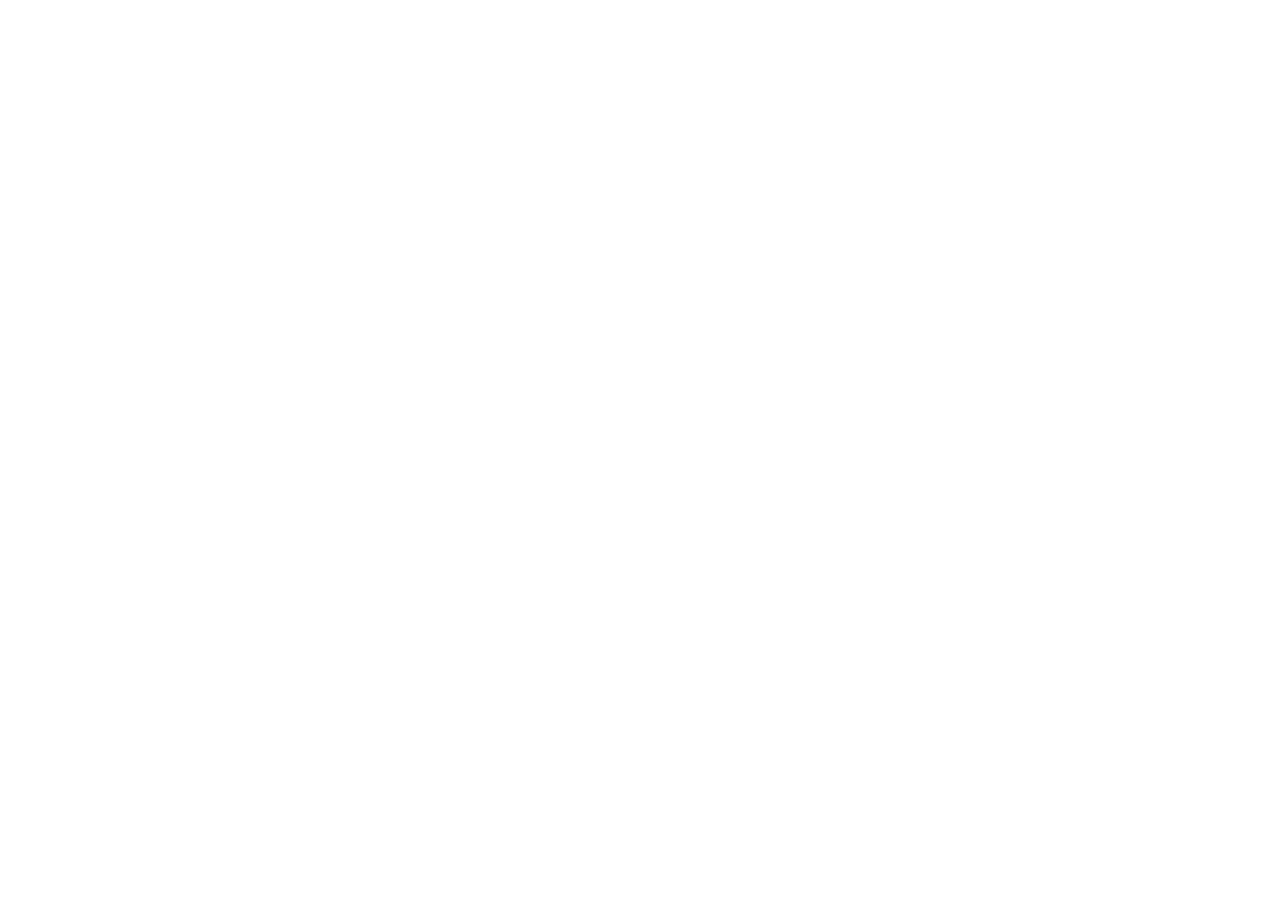
==== index.html @ 1cf0a2bb "estructura inicial" ====
<!DOCTYPE html>
<html lang="en">
<head>
  <meta charset="UTF-8">
  <meta name="viewport" content="width=device-width, initial-scale=1.0">
  <meta http-equiv="X-UA-Compatible" content="ie=edge">
  <title>Document</title>
</head>
<body>

</body>
</html>
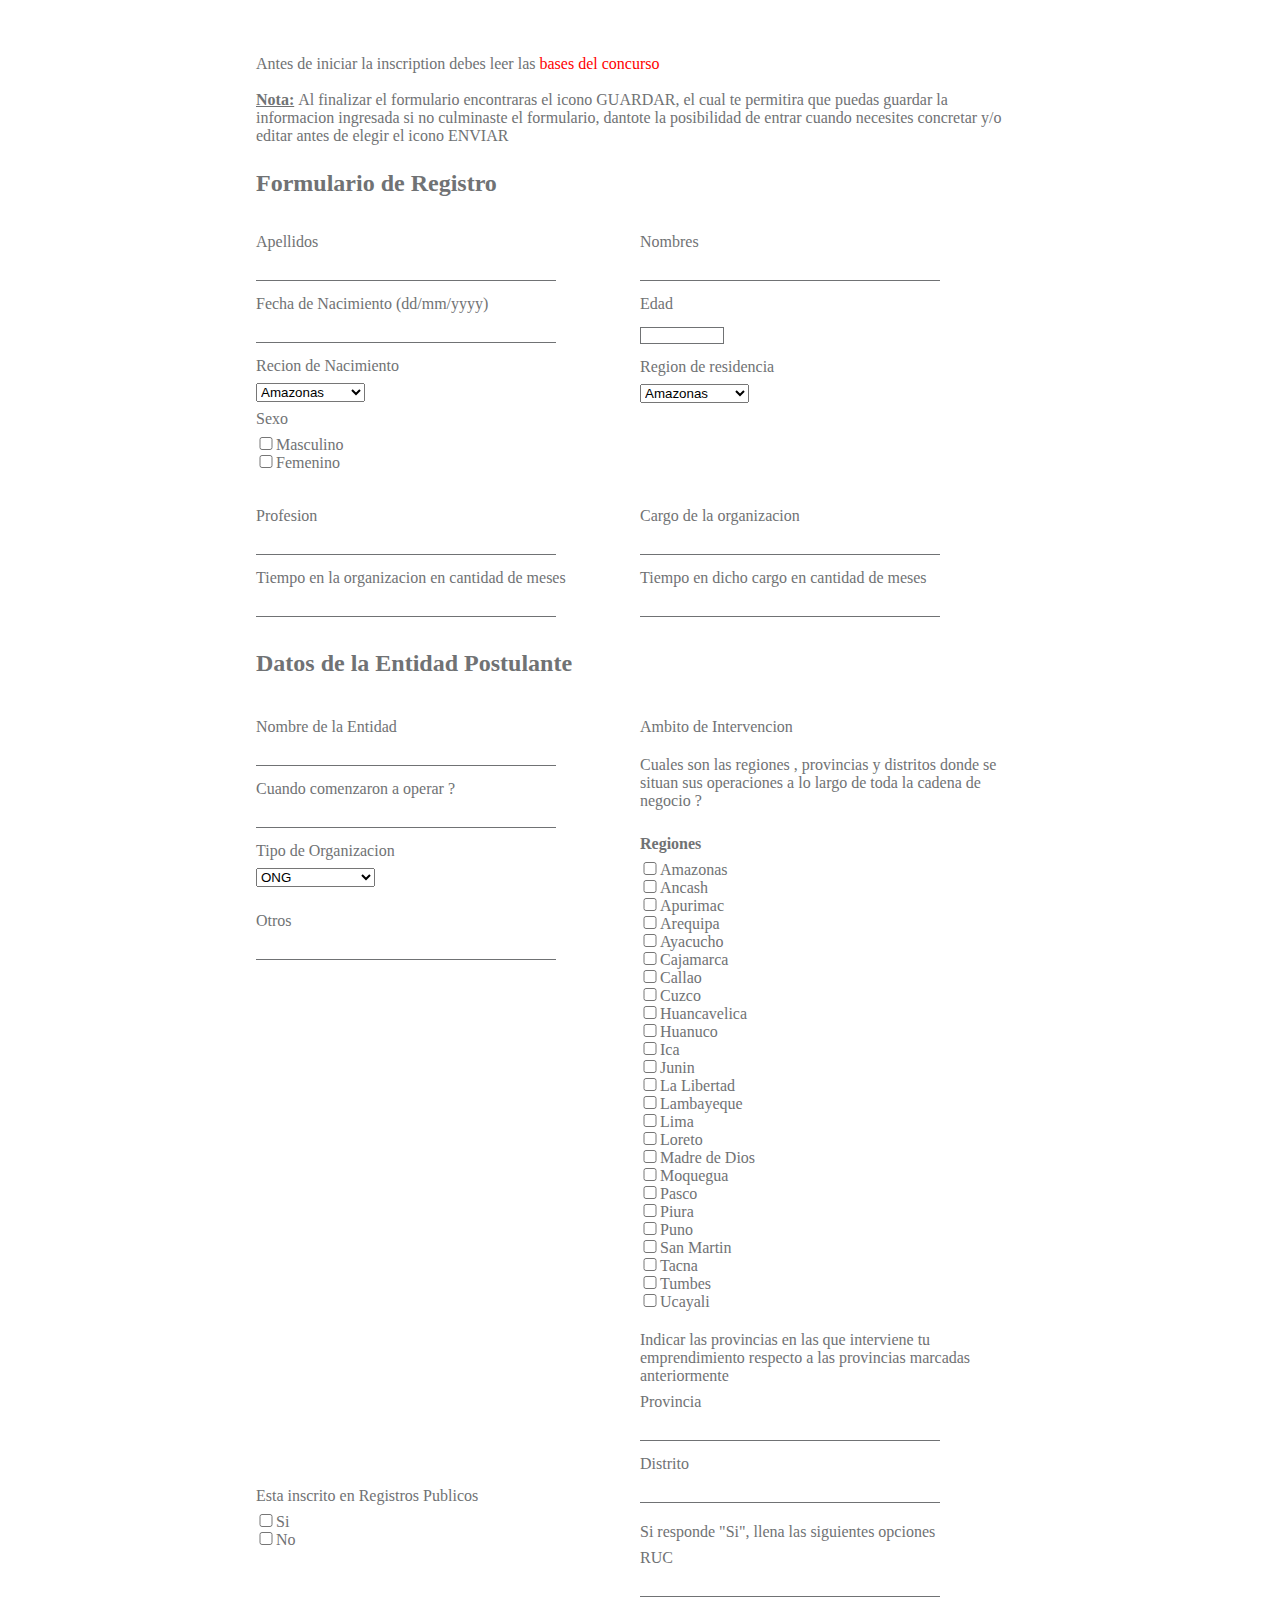
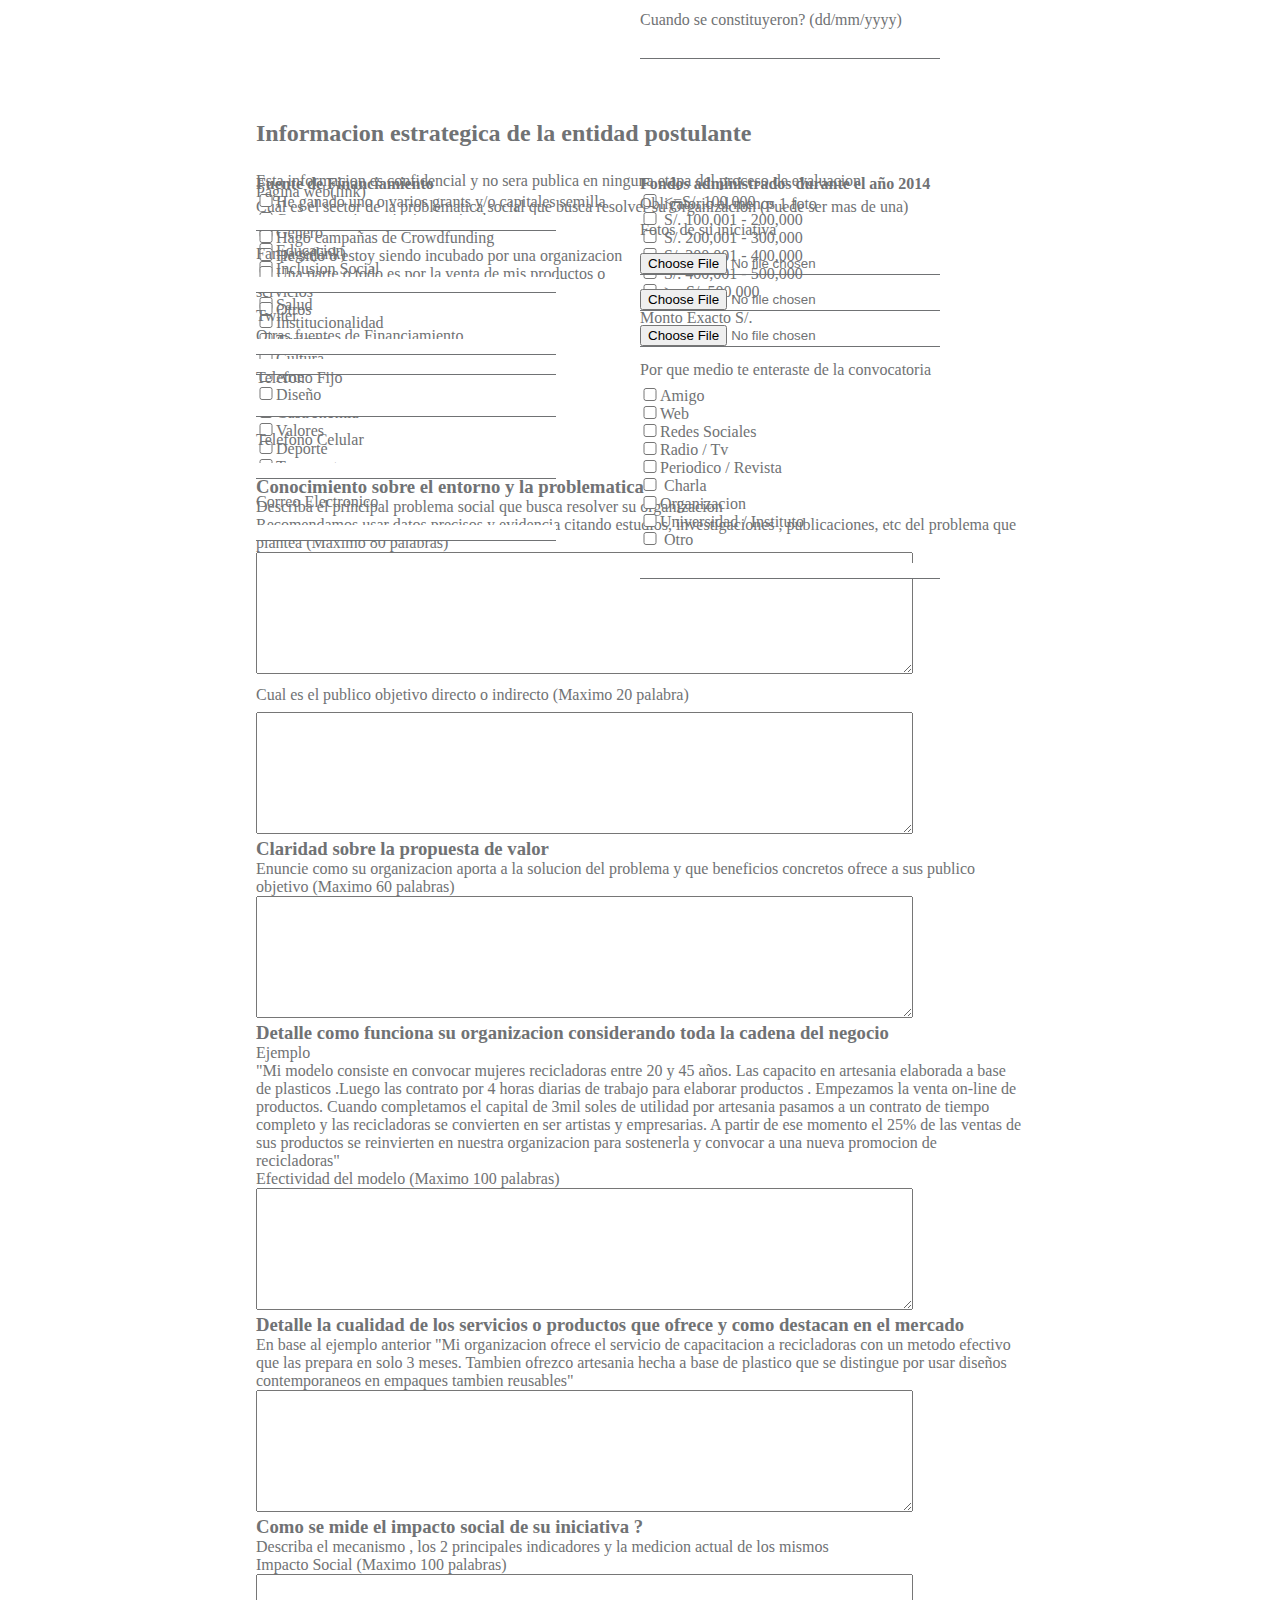
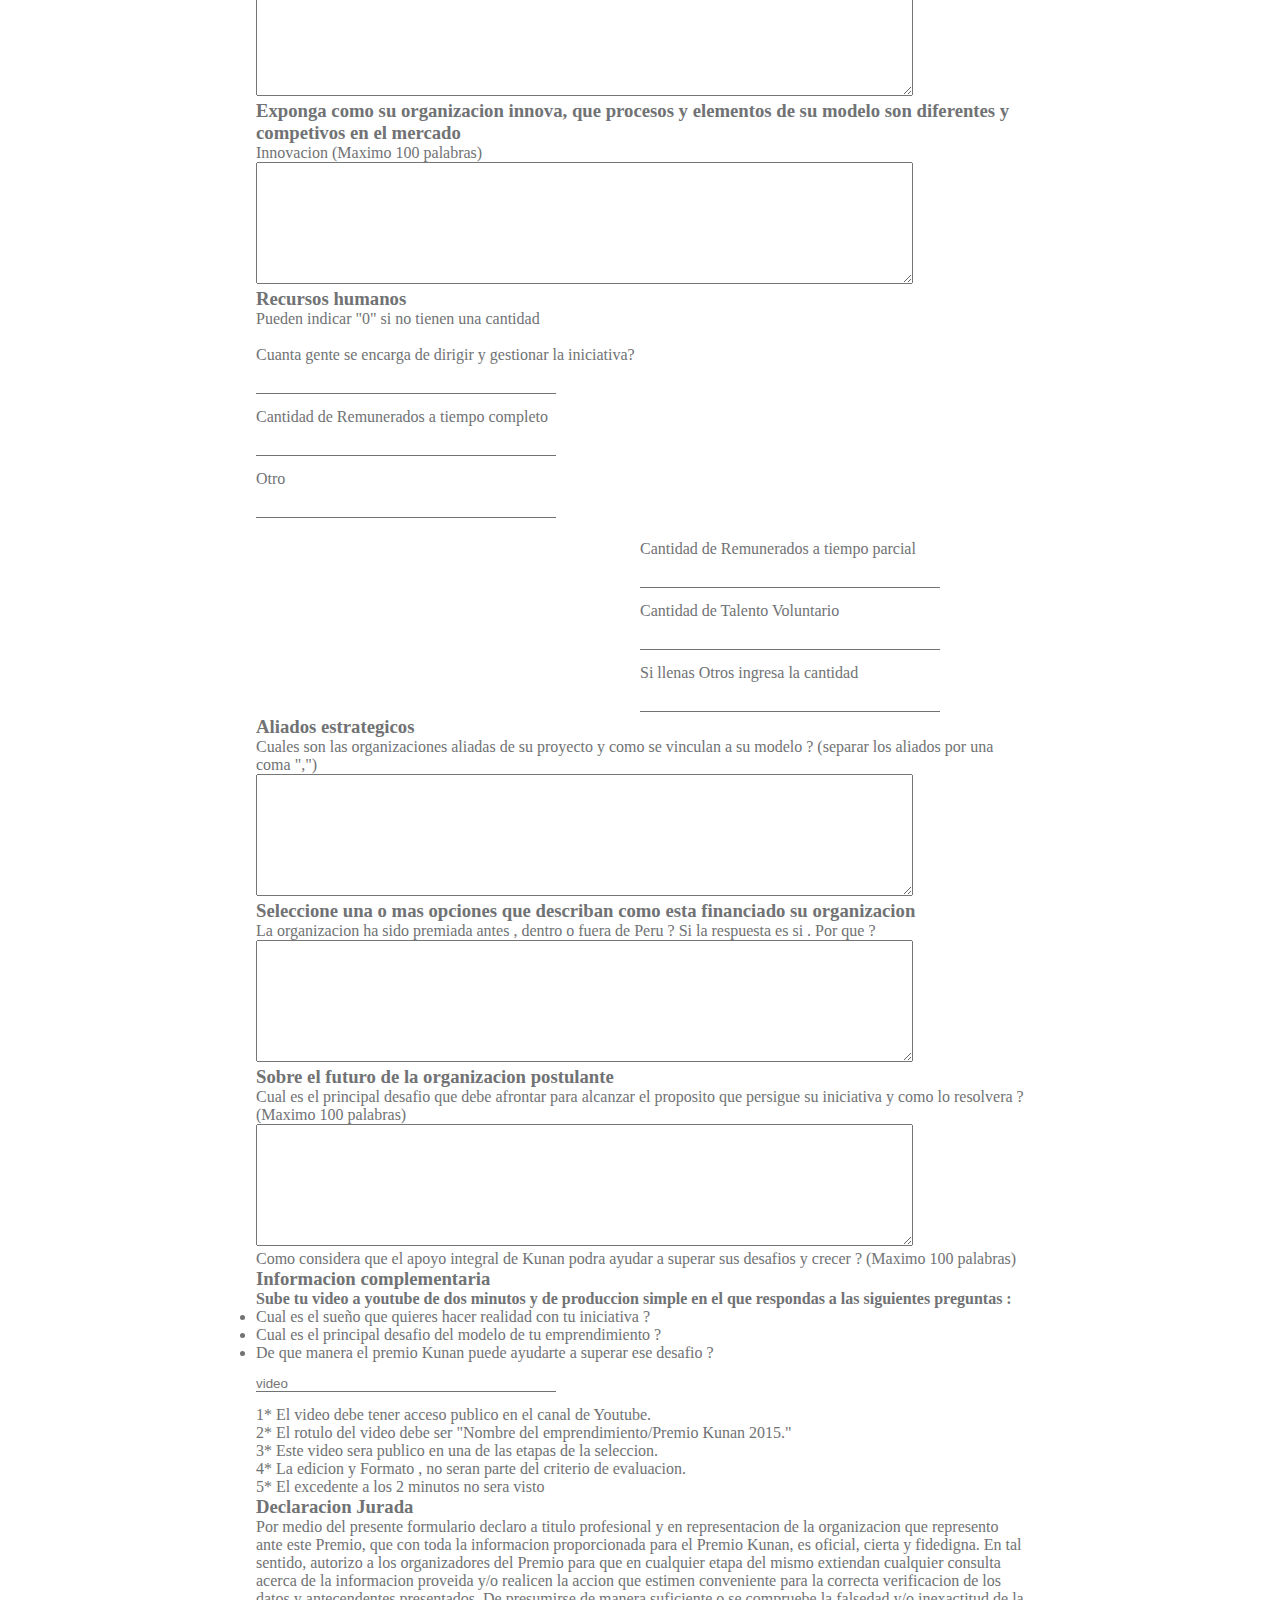
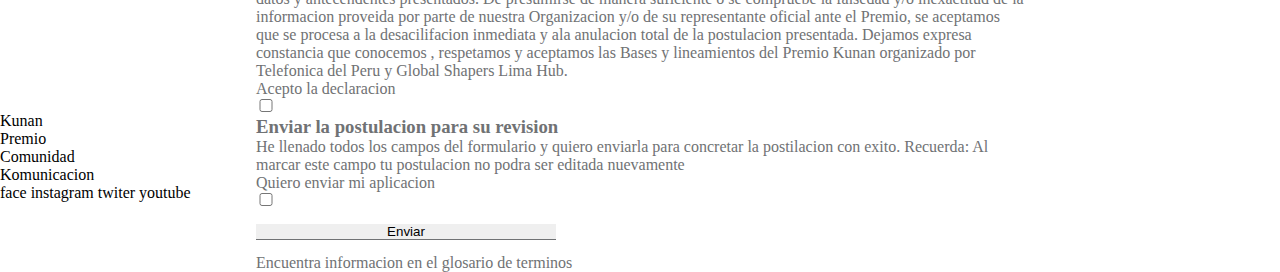
==== commit bb66653a: "primer commit" ====
--- a/index.html
+++ b/index.html
@@ -1,12 +1,358 @@
 <!DOCTYPE html>
 <html lang="en">
+
 <head>
-  <meta charset="UTF-8">
-  <meta name="viewport" content="width=device-width, initial-scale=1.0">
-  <meta http-equiv="X-UA-Compatible" content="ie=edge">
-  <title>Document</title>
+    <meta charset="UTF-8">
+    <meta name="viewport" content="width=device-width, initial-scale=1.0">
+    <meta http-equiv="X-UA-Compatible" content="ie=edge">
+    <link rel="stylesheet" href="assets/css/main.css">
+    <link href="https://fonts.googleapis.com/css?family=Raleway:100,100i,200,200i,300,300i,400,400i,500,500i,600,600i,700,700i,800,800i,900,900i" rel="stylesheet">
+    <title>Document</title>
 </head>
+
 <body>
-
+    <section class="informacion">
+        <p>Antes de iniciar la inscription debes leer las </p>
+        <span>bases del concurso</span><br><br>
+        <p>
+            <span>Nota:</span>
+            <p>Al finalizar el formulario encontraras el icono GUARDAR, el cual te permitira que puedas guardar la informacion ingresada si no culminaste el formulario, dantote la posibilidad de entrar cuando necesites concretar y/o editar antes de elegir
+                el icono ENVIAR
+            </p>
+        </p>
+    </section>
+
+    <section class="datos-representante">
+        <h2>Formulario de Registro</h2>
+        <div class="izquierda">
+            <label for="Apellidos">Apellidos</label>
+            <input type="text" id="Apellidos" value="">
+            <label for="nacimiento">Fecha de Nacimiento (dd/mm/yyyy)</label>
+            <input type="text" id="nacimiento" value="">
+            <label for="region">Recion de Nacimiento</label>
+            <select class="" name="">
+                  <option value="">Amazonas</option>
+                  <option value="">Áncash</option>
+                  <option value="">Apurímac</option>
+                  <option value="">Arequipa</option>
+                  <option value="">Ayacucho</option>
+                  <option value="">Cajamarca</option>
+                  <option value="">Callao</option>
+                  <option value="">Cuszo</option>
+                  <option value="">Huancavelica</option>
+                  <option value="">Huánuco</option>
+                  <option value="">Ica</option>
+                  <option value="">Junín</option>
+                  <option value=""> La Libertad</option>
+                  <option value="">Lambayeque</option>
+                  <option value="">Lima</option>
+                  <option value="">Loreto</option>
+                  <option value="">Madre de Dios</option>
+                  <option value="">Moquegua</option>
+                  <option value=""> Pasco</option>
+                  <option value="">Piura</option>
+                  <option value="">Puno</option>
+                  <option value="">San Martín</option>
+                  <option value="">  Tacna </option>
+                  <option value="">Tumbes</option>
+                  <option value="">Ucayali </option>
+          </select>
+            <label for="sexo">Sexo</label>
+            <input type="checkbox">Masculino <br>
+            <input type="checkbox">Femenino <br>
+            <label for="profesion">Profesion</label>
+            <input type="text" name="" value="">
+            <label for="">Tiempo en la organizacion en cantidad de meses</label>
+            <input type="text" name="" value="">
+        </div>
+
+
+        <div class="derecha">
+            <label for="nombres">Nombres</label>
+            <input type="text">
+            <label for="edad">Edad</label>
+            <input type="number" name="quantity" min="1" max="5">
+            <label for="residencia">Region de residencia</label>
+            <select class="" name="">
+          <option value="">Amazonas</option>
+              <option value="">Áncash</option>
+              <option value="">Apurímac</option>
+              <option value="">Arequipa</option>
+              <option value="">Ayacucho</option>
+              <option value="">Cajamarca</option>
+              <option value="">Callao</option>
+              <option value="">Cuszo</option>
+              <option value="">Huancavelica</option>
+              <option value="">Huánuco</option>
+              <option value="">Ica</option>
+              <option value="">Junín</option>
+              <option value=""> La Libertad</option>
+              <option value="">Lambayeque</option>
+              <option value="">Lima</option>
+              <option value="">Loreto</option>
+              <option value="">Madre de Dios</option>
+              <option value="">Moquegua</option>
+              <option value=""> Pasco</option>
+              <option value="">Piura</option>
+              <option value="">Puno</option>
+              <option value="">San Martín</option>
+              <option value="">  Tacna </option>
+              <option value="">Tumbes</option>
+              <option value="">Ucayali </option>
+  </select>
+
+            <label for="cargo">Cargo de la organizacion</label>
+            <input type="text" name="" value="">
+            <label for="tiempo">Tiempo en dicho cargo en cantidad de meses</label>
+            <input type="text" name="" value="">
+
+        </div>
+    </section>
+    <section class="datos-entidad">
+        <h2>Datos de la Entidad Postulante</h2>
+        <div class="izquierda">
+            <label for="entidad">Nombre de la Entidad</label>
+            <input type="text" name="" value="">
+            <label for="operacion">Cuando comenzaron a operar ?</label>
+            <input type="text" name="" value="">
+            <label for="tipo-organizacion">Tipo de Organizacion</label>
+            <select name="">
+          <option value="">ONG</option>
+          <option value="">Fundaciones</option>
+          <option value="">Asociacion Civil</option>
+          <option value="">Empresa</option>
+          <option value="">Persona Natural</option>
+          <option value="">Otros</option>
+        </select>
+
+            <label for="otros">Otros</label>
+            <input type="text" name="" value="">
+            <label for="inscrito">Esta inscrito en Registros Publicos</label>
+            <input type="checkbox" name="" value="">Si <br>
+            <input type="checkbox" name="" value="">No
+        </div>
+        <div class="derecha">
+            <p>Ambito de Intervencion</p>
+            <p>Cuales son las regiones , provincias y distritos donde se situan sus operaciones a lo largo de toda la cadena de negocio ?</p>
+            <label for="regiones">Regiones</label>
+            <input type="checkbox" name="" value="">Amazonas <br>
+            <input type="checkbox" name="" value="">Ancash <br>
+            <input type="checkbox" name="" value="">Apurimac <br>
+            <input type="checkbox" name="" value="">Arequipa <br>
+            <input type="checkbox" name="" value="">Ayacucho <br>
+            <input type="checkbox" name="" value="">Cajamarca <br>
+            <input type="checkbox" name="" value="">Callao <br>
+            <input type="checkbox" name="" value="">Cuzco <br>
+            <input type="checkbox" name="" value="">Huancavelica <br>
+            <input type="checkbox" name="" value="">Huanuco <br>
+            <input type="checkbox" name="" value="">Ica <br>
+            <input type="checkbox" name="" value="">Junin <br>
+            <input type="checkbox" name="" value="">La Libertad <br>
+            <input type="checkbox" name="" value="">Lambayeque <br>
+            <input type="checkbox" name="" value="">Lima <br>
+            <input type="checkbox" name="" value="">Loreto <br>
+            <input type="checkbox" name="" value="">Madre de Dios <br>
+            <input type="checkbox" name="" value="">Moquegua <br>
+            <input type="checkbox" name="" value="">Pasco <br>
+            <input type="checkbox" name="" value="">Piura <br>
+            <input type="checkbox" name="" value="">Puno <br>
+            <input type="checkbox" name="" value="">San Martin <br>
+            <input type="checkbox" name="" value="">Tacna <br>
+            <input type="checkbox" name="" value="">Tumbes <br>
+            <input type="checkbox" name="" value="">Ucayali <br>
+            <p>Indicar las provincias en las que interviene tu emprendimiento respecto a las provincias marcadas anteriormente</p>
+            <label for="provincia">Provincia</label>
+            <input type="text" name="" value="">
+            <label for="distrito">Distrito</label>
+            <input type="text" name="" value="">
+            <p>Si responde "Si", llena las siguientes opciones</p>
+            <label for="RUC">RUC</label>
+            <input type="text" name="" value="">
+            <label for="contitucion">Cuando se constituyeron? (dd/mm/yyyy)</label>
+            <input type="text" name="" value="">
+
+
+        </div>
+    </section>
+    <section class="informacion-estrategica">
+        <h2>Informacion estrategica de la entidad postulante</h2>
+        <p>Esta informacion es confidencial y no sera publica en ninguna etapa del proceso de evaluacion</p>
+        <label for="">Cual es el sector de la problematica social que busca resolver su Organizacion (Puede ser mas de una)</label>
+        <input type="checkbox">Genero <br>
+        <input type="checkbox">Educacion <br>
+        <input type="checkbox">Inclusion Social <br>
+        <input type="checkbox">Medio Ambiente <br>
+        <input type="checkbox">Salud <br>
+        <input type="checkbox">Institucionalidad <br>
+        <input type="checkbox">Turismo <br>
+        <input type="checkbox">Cultura <br>
+        <input type="checkbox">Arte <br>
+        <input type="checkbox">Diseño <br>
+        <input type="checkbox">Gastronomia <br>
+        <input type="checkbox">Valores <br>
+        <input type="checkbox">Deporte <br>
+        <input type="checkbox">Transporte <br>
+
+        <h3>Conocimiento sobre el entorno y la problematica</h3>
+        <p>Describa el principal problema social que busca resolver su organizacion</p>
+        <p>Recomendamos usar datos precisos y evidencia citando estudios, investigaciones , publicaciones, etc del problema que plantea (Maximo 80 palabras)</p>
+        <textarea name="name" rows="8" cols="80"></textarea>
+
+        <label for="publico">Cual es el publico objetivo directo o indirecto (Maximo 20 palabra)</label>
+        <textarea name="name" rows="8" cols="80"></textarea>
+        <h3>Claridad sobre la propuesta de valor</h3>
+        <p>Enuncie como su organizacion aporta a la solucion del problema y que beneficios concretos ofrece a sus publico objetivo (Maximo 60 palabras)</p>
+        <textarea name="name" rows="8" cols="80"></textarea>
+        <h3>Detalle como funciona su organizacion considerando toda la cadena del negocio</h3>
+        <p>Ejemplo</p>
+        <p>"Mi modelo consiste en convocar mujeres recicladoras entre 20 y 45 años. Las capacito en artesania elaborada a base de plasticos .Luego las contrato por 4 horas diarias de trabajo para elaborar productos . Empezamos la venta on-line de productos.
+            Cuando completamos el capital de 3mil soles de utilidad por artesania pasamos a un contrato de tiempo completo y las recicladoras se convierten en ser artistas y empresarias. A partir de ese momento el 25% de las ventas de sus productos se
+            reinvierten en nuestra organizacion para sostenerla y convocar a una nueva promocion de recicladoras"</p>
+        <p>Efectividad del modelo (Maximo 100 palabras)</p>
+        <textarea name="name" rows="8" cols="80"></textarea>
+        <h3>Detalle la cualidad de los servicios o productos que ofrece y como destacan en el mercado</h3>
+        <p>En base al ejemplo anterior "Mi organizacion ofrece el servicio de capacitacion a recicladoras con un metodo efectivo que las prepara en solo 3 meses. Tambien ofrezco artesania hecha a base de plastico que se distingue por usar diseños contemporaneos
+            en empaques tambien reusables"</p>
+        <textarea name="name" rows="8" cols="80"></textarea>
+        <h3>Como se mide el impacto social de su iniciativa ?</h3>
+        <p>Describa el mecanismo , los 2 principales indicadores y la medicion actual de los mismos</p>
+        <p>Impacto Social (Maximo 100 palabras)</p>
+        <textarea name="name" rows="8" cols="80"></textarea>
+        <h3>Exponga como su organizacion innova, que procesos y elementos de su modelo son diferentes y competivos en el mercado</h3>
+        <p>Innovacion (Maximo 100 palabras)</p>
+        <textarea name="name" rows="8" cols="80"></textarea>
+        <h3>Recursos humanos</h3>
+        <p>Pueden indicar "0" si no tienen una cantidad </p>
+        <div class="izquierda entidad">
+            <label for="gente">Cuanta gente se encarga de dirigir y gestionar la iniciativa?</label>
+            <input type="text" name="" value="">
+            <label for="cantidad">Cantidad de Remunerados a tiempo completo</label>
+            <input type="text" name="" value="">
+            <label for="otro1">Otro</label>
+            <input type="text" name="" value="">
+        </div>
+        <div class="derecha entidad">
+            <label for="cantidad-remunerado">Cantidad de Remunerados a tiempo parcial</label>
+            <input type="text" name="" value="">
+            <label for="cantidad-talento">Cantidad de Talento Voluntario</label>
+            <input type="text" name="" value="">
+            <label for="otro2">Si llenas Otros ingresa la cantidad</label>
+            <input type="text" name="" value="">
+        </div>
+        <h3>Aliados estrategicos</h3>
+        <p>Cuales son las organizaciones aliadas de su proyecto y como se vinculan a su modelo ? (separar los aliados por una coma ",")</p>
+        <textarea name="name" rows="8" cols="80"></textarea>
+        <h3>Seleccione una o mas opciones que describan como esta financiado su organizacion</h3>
+
+        <div class="izquierda">
+            <h4>Fuente de Financiamiento</h4>
+            <input type="checkbox" name="" value="">He ganado uno o varios grants y/o capitales semilla <br>
+            <input type="checkbox" name="" value="">Cuento con inversionistas privados <br>
+            <input type="checkbox" name="" value="">Hago campañas de Crowdfunding <br>
+            <input type="checkbox" name="" value="">He sido o estoy siendo incubado por una organizacion <br>
+            <input type="checkbox" name="" value="">Una parte o todo es por la venta de mis productos o servicios <br>
+            <input type="checkbox" name="" value="">Otros <br>
+            <label for="Otras-fuentes"> Otras fuentes de Financiamiento</label>
+            <input type="text" name="" value="">
+        </div>
+        <div class="derecha">
+            <h4>Fondos administrados durante el año 2014</h4>
+            <input type="checkbox" name="" value="">
+            <=S/. 100,000 <br>
+                <input type="checkbox" name="" value=""> S/. 100,001 - 200,000 <br>
+                <input type="checkbox" name="" value=""> S/. 200,001 - 300,000 <br>
+                <input type="checkbox" name="" value=""> S/. 300,001 - 400,000 <br>
+                <input type="checkbox" name="" value=""> S/. 400,001 - 500,000 <br>
+                <input type="checkbox" name="" value=""> >= S/. 500,000 <br>
+                <label for="monto"> Monto Exacto S/.</label>
+        </div>
+        <p>La organizacion ha sido premiada antes , dentro o fuera de Peru ? Si la respuesta es si . Por que ?</p>
+        <textarea name="name" rows="8" cols="80"></textarea>
+        <h3>Sobre el futuro de la organizacion postulante</h3>
+        <p>Cual es el principal desafio que debe afrontar para alcanzar el proposito que persigue su iniciativa y como lo resolvera ? (Maximo 100 palabras)</p>
+        <textarea name="name" rows="8" cols="80"></textarea>
+        <p>Como considera que el apoyo integral de Kunan podra ayudar a superar sus desafios y crecer ? (Maximo 100 palabras)</p>
+        <h3>Informacion complementaria</h3>
+        <div class="izquierda">
+            <label for="web">Pagina web(link)</label>
+            <input type="text" name="" value="">
+            <label for="Fanpage">Fanpage(link)</label>
+            <input type="text" name="" value="">
+            <label for="twiter">Twiter</label>
+            <input type="text" name="" value="">
+            <label for="fijo">Telefono Fijo</label>
+            <input type="text" name="" value="">
+            <label for="celular">Telefono Celular</label>
+            <input type="text" name="" value="">
+            <label for="correo">Correo Electronico</label>
+            <input type="text" name="" value="">
+        </div>
+        <div class="derecha">
+            <p>Obligatorio al menos 1 foto </p>
+            <label for="iniciativa">Fotos de su iniciativa</label>
+            <input type="file" name="" value="">
+            <input type="file" name="" value="">
+            <input type="file" name="" value="">
+            <label for="convocatoria">Por que medio te enteraste de la convocatoria</label>
+            <input type="checkbox" name="" value="">Amigo <br>
+            <input type="checkbox" name="" value="">Web <br>
+            <input type="checkbox" name="" value="">Redes Sociales <br>
+            <input type="checkbox" name="" value="">Radio / Tv <br>
+            <input type="checkbox" name="" value="">Periodico / Revista <br>
+            <input type="checkbox" name="" value=""> Charla <br>
+            <input type="checkbox" name="" value="">Organizacion <br>
+            <input type="checkbox" name="" value="">Universidad / Instituto <br>
+            <input type="checkbox" name="" value=""> Otro <br>
+
+            <label for="medios"></label>
+            <input type="text" name="" value="">
+        </div>
+        <h4> Sube tu video a youtube de dos minutos y de produccion simple en el que respondas a las siguientes preguntas :</h4>
+        <ul>
+            <li> Cual es el sueño que quieres hacer realidad con tu iniciativa ?</li>
+            <li> Cual es el principal desafio del modelo de tu emprendimiento ?</li>
+            <li> De que manera el premio Kunan puede ayudarte a superar ese desafio ?</li>
+        </ul>
+        <label for="video"></label>
+        <input type="text" name="" value="" placeholder="video">
+        <p> 1* El video debe tener acceso publico en el canal de Youtube.</p>
+        <p> 2* El rotulo del video debe ser "Nombre del emprendimiento/Premio Kunan 2015."</p>
+        <p> 3* Este video sera publico en una de las etapas de la seleccion.</p>
+        <p> 4* La edicion y Formato , no seran parte del criterio de evaluacion.</p>
+        <p> 5* El excedente a los 2 minutos no sera visto</p>
+        <h3>Declaracion Jurada</h3>
+        <p> Por medio del presente formulario declaro a titulo profesional y en representacion de la organizacion que represento ante este Premio, que con toda la informacion proporcionada para el Premio Kunan, es oficial, cierta y fidedigna. En tal sentido,
+            autorizo a los organizadores del Premio para que en cualquier etapa del mismo extiendan cualquier consulta acerca de la informacion proveida y/o realicen la accion que estimen conveniente para la correcta verificacion de los datos y antecendentes
+            presentados. De presumirse de manera suficiente o se compruebe la falsedad y/o inexactitud de la informacion proveida por parte de nuestra Organizacion y/o de su representante oficial ante el Premio, se aceptamos que se procesa a la desacilifacion
+            inmediata y ala anulacion total de la postulacion presentada. Dejamos expresa constancia que conocemos , respetamos y aceptamos las Bases y lineamientos del Premio Kunan organizado por Telefonica del Peru y Global Shapers Lima Hub.</p>
+        <p>Acepto la declaracion</p>
+        <input type="checkbox" name="" value="">
+        <h3>Enviar la postulacion para su revision</h3>
+        <p>He llenado todos los campos del formulario y quiero enviarla para concretar la postilacion con exito. <span> Recuerda: Al marcar este campo tu postulacion no podra ser editada nuevamente</span></p>
+        <p>Quiero enviar mi aplicacion</p>
+        <input type="checkbox" name="" value="">
+        <input type="submit" name="" value="Enviar">
+        <p>Encuentra informacion en el <span>glosario de terminos</span></p>
+    </section>
+
+    <footer>
+        <div>
+            <ul>
+                <li>Kunan</li>
+                <li>Premio</li>
+                <li>Comunidad</li>
+                <li>Komunicacion</li>
+            </ul>
+            <div>
+                <span>face</span>
+                <span>instagram</span>
+                <span>twiter</span>
+                <span>youtube</span>
+            </div>
+        </div>
+    </footer>
+    <script type="text/javascript" src="assets/js/app.js">
+    </script>
 </body>
+
 </html>
--- a/assets/css/main.css
+++ b/assets/css/main.css
@@ -0,0 +1,140 @@
+* {
+    margin: 0;
+    padding: 0;
+    box-sizing: border-box;
+}
+
+.informacion p {
+    display: inline;
+}
+
+.informacion, .datos-representante, .datos-entidad, .informacion-estrategica {
+    color: #707274;
+    position: relative;
+    width: 60%;
+    left: 20%;
+}
+
+.informacion {
+    top: 55px;
+
+}
+
+.informacion>span {
+    color: red;
+}
+
+.informacion>p :first-child {
+    font-weight: bold;
+    text-decoration: underline;
+}
+
+.datos-representante {
+    top: 80px;
+    height: 460px;
+
+}
+
+h2 {
+    position: relative;
+    margin-bottom: 25px;
+}
+
+input {
+    border: none;
+    border-bottom: 1px solid #707274;
+    display: block;
+    width: 300px;
+    margin: 14px 0;
+    outline: 0px;
+}
+
+label {
+    display: block;
+    margin: 8px 0;
+}
+
+input[type='number'] {
+    width: 84px;
+    border: solid 1px #707274;
+}
+
+input[type='checkbox'] {
+    width: 20px;
+    display: inline-block;
+    margin-left: auto;
+    margin: 0;
+}
+
+label[for='profesion'] {
+    margin-top: 35px;
+}
+
+label[for='cargo'] {
+    margin-top: 104px;
+}
+
+ .derecha {
+    left: 50%;
+}
+
+.izquierda, .derecha {
+    position: absolute;
+    display: inline-block;
+    top: 50px;
+    width: 50%;
+}
+
+.datos-entidad {
+  top: 100px;
+  height: 1010px;
+
+}
+
+.izquierda {
+    left: 0;
+    top: 55px;
+}
+
+.derecha {
+    top: 55px;
+}
+
+label[for='regiones'] {
+    font-weight: bold;
+    margin-top: 25px;
+}
+
+label[for='otros'] {
+    margin-top: 25px;
+}
+
+label[for='inscrito'] {
+    margin-top: 527px;
+}
+
+.derecha p {
+    margin-top: 20px;
+}
+
+.informacion-estrategica {
+    top: 160px;
+  }
+
+.datos-entidad >div :first-child {
+  margin-top: 13px;
+}
+ .entidad .derecha {
+  top: -184px;
+left: 50%;
+position: absolute;
+}
+.entidad .izquierda {
+ top: -184px;
+ position: absolute;
+
+}
+.entidad {
+    top: 10px;
+    position: relative;
+}
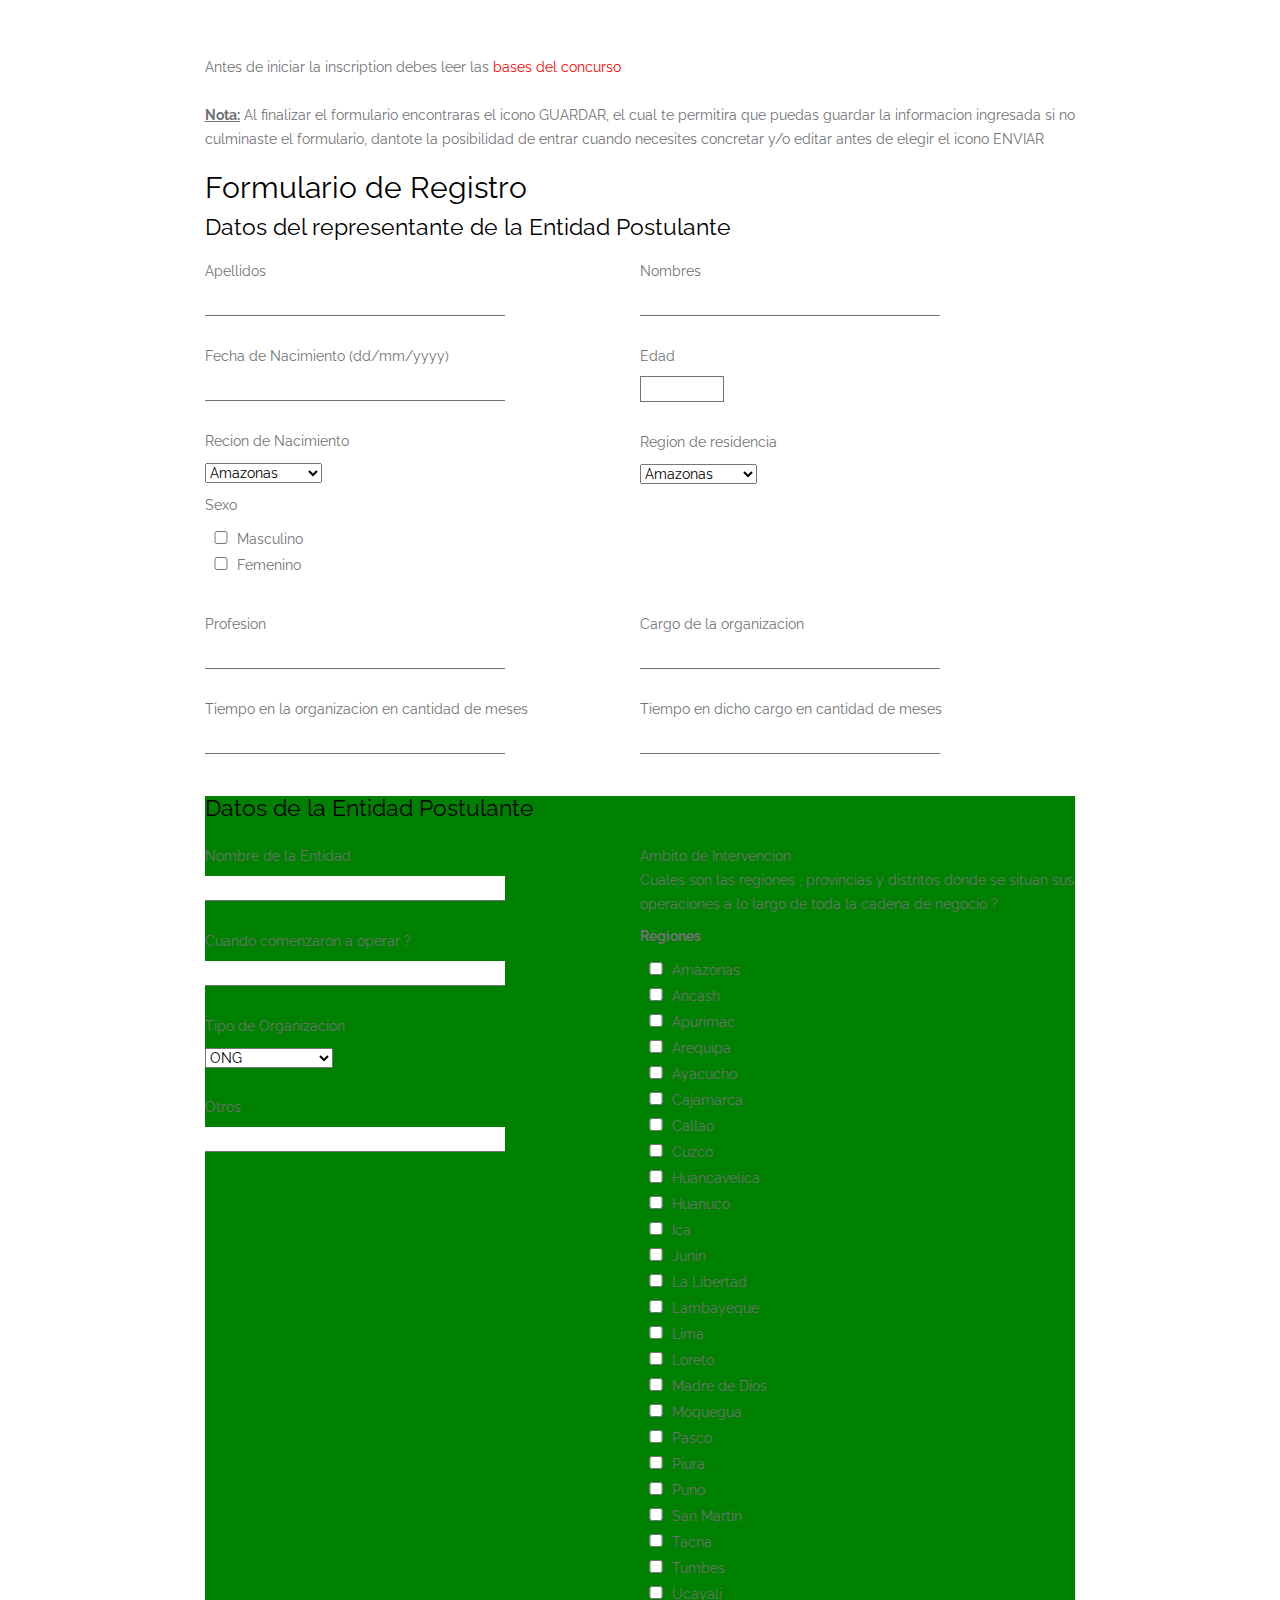
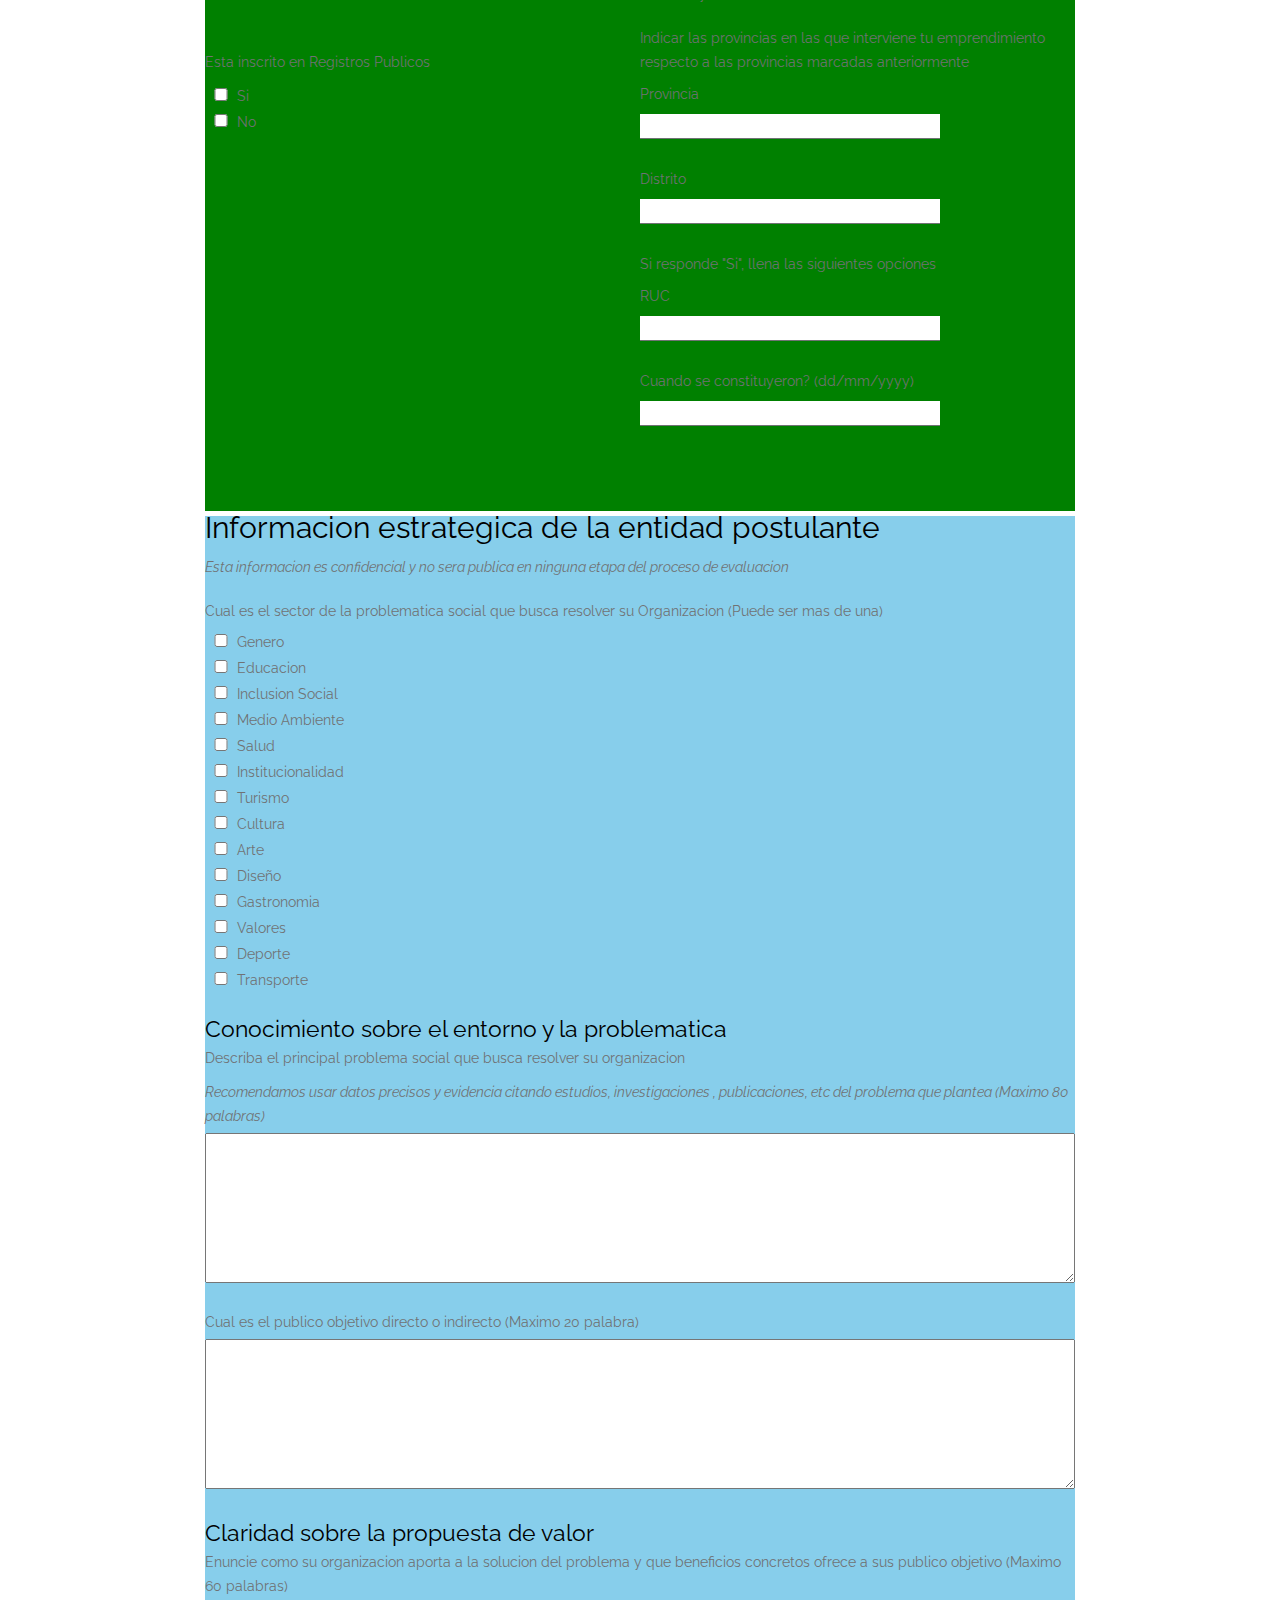
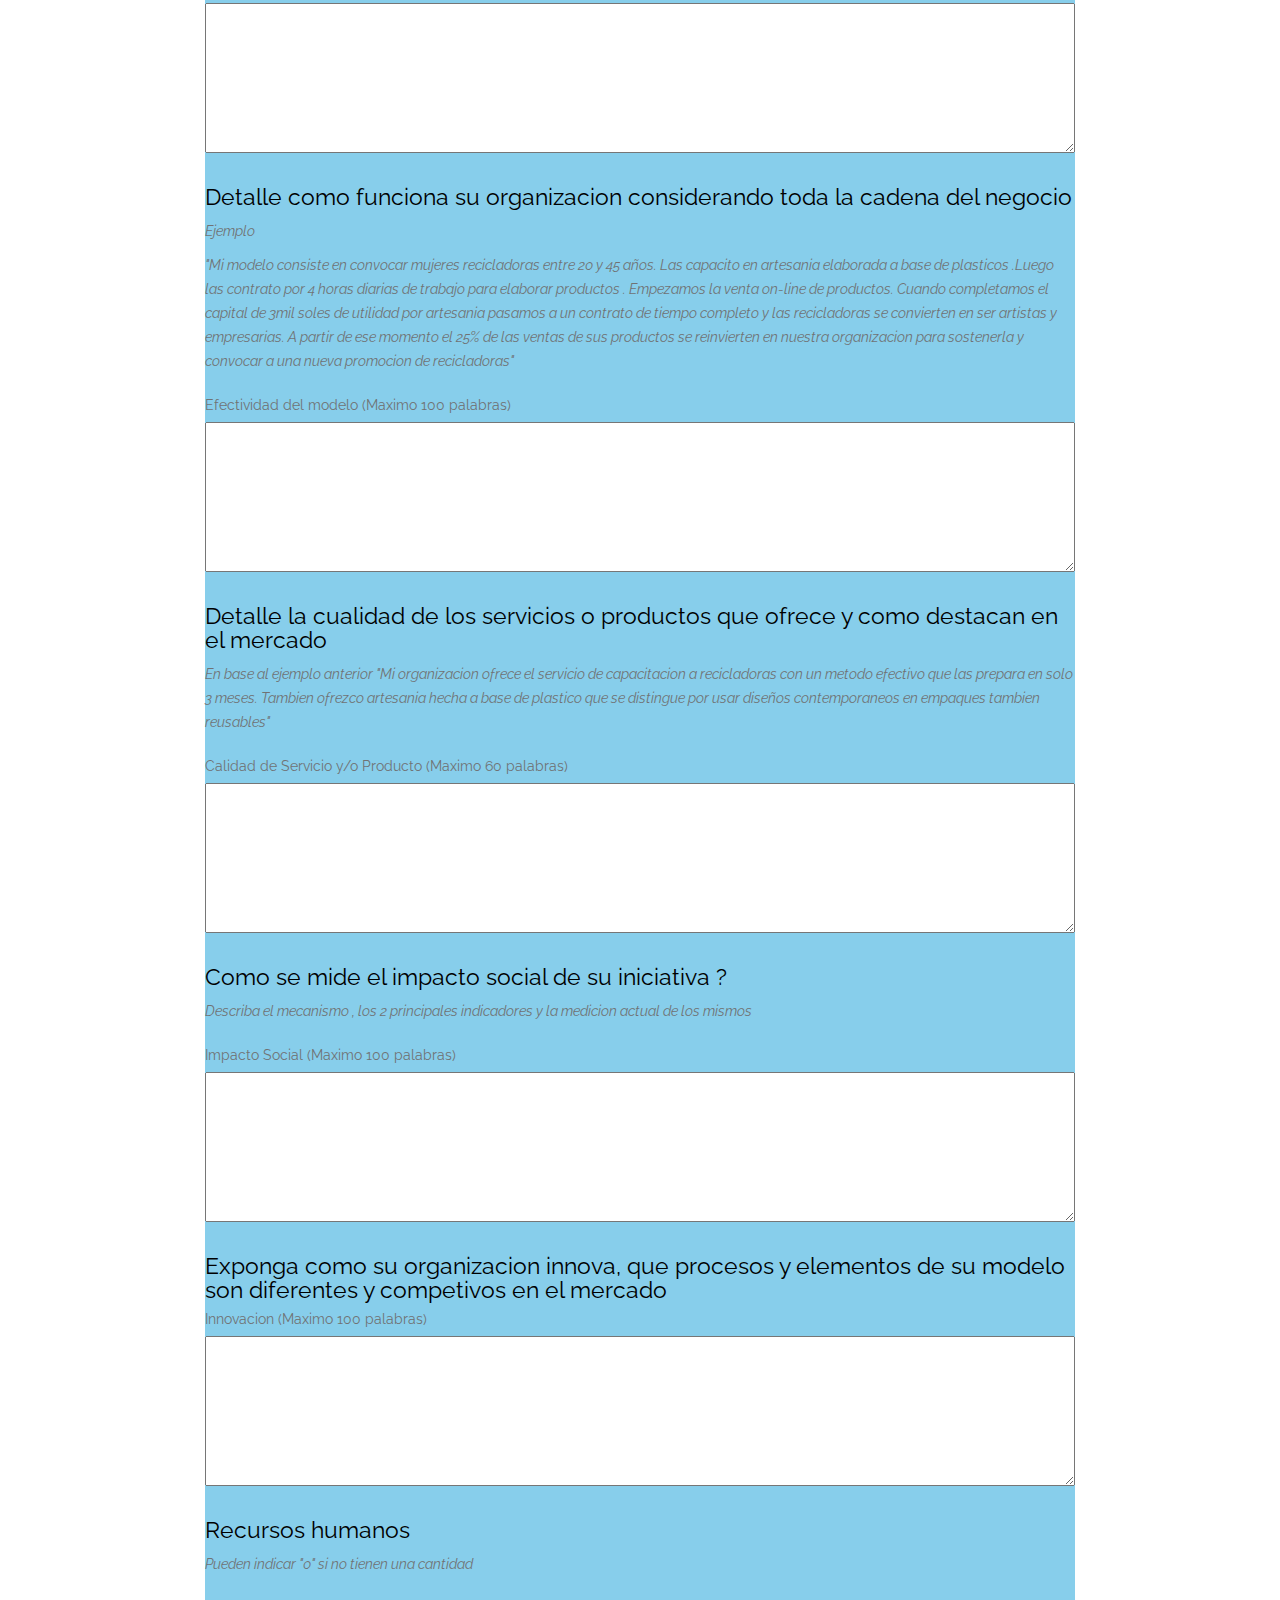
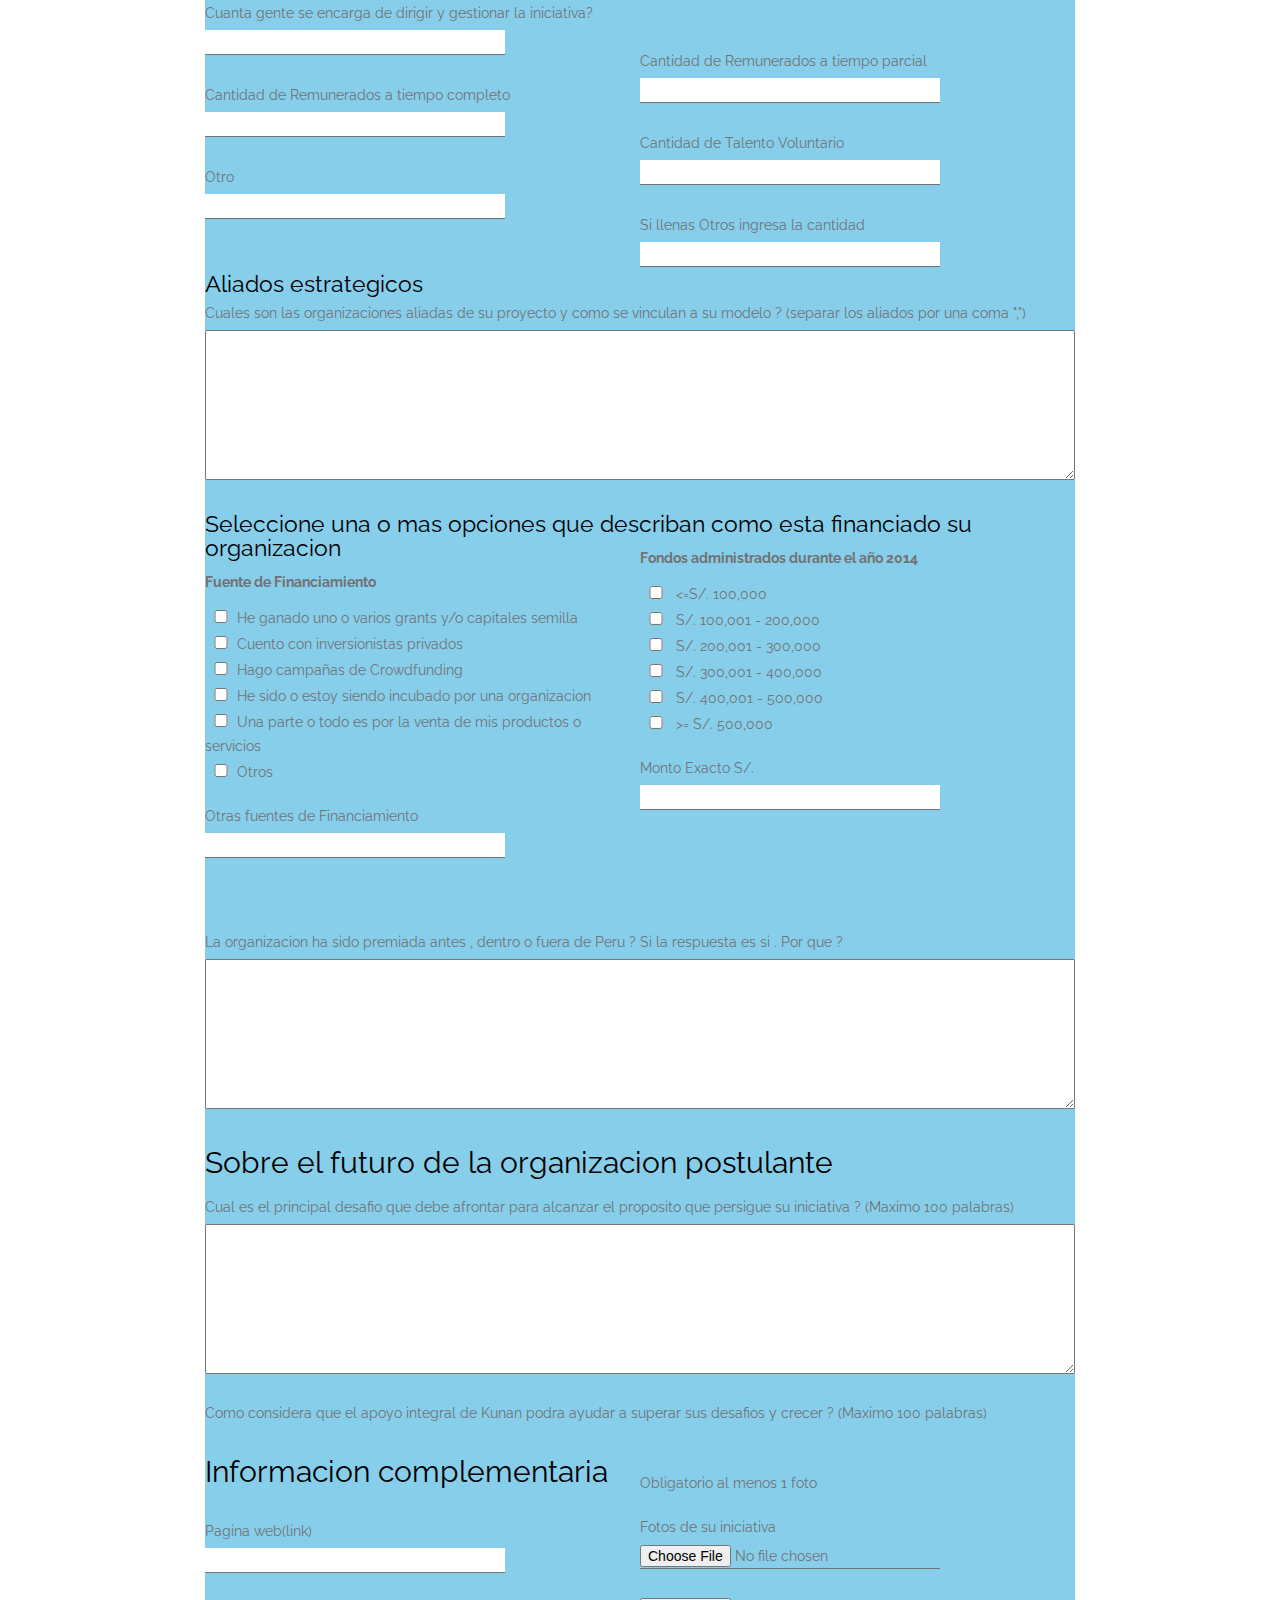
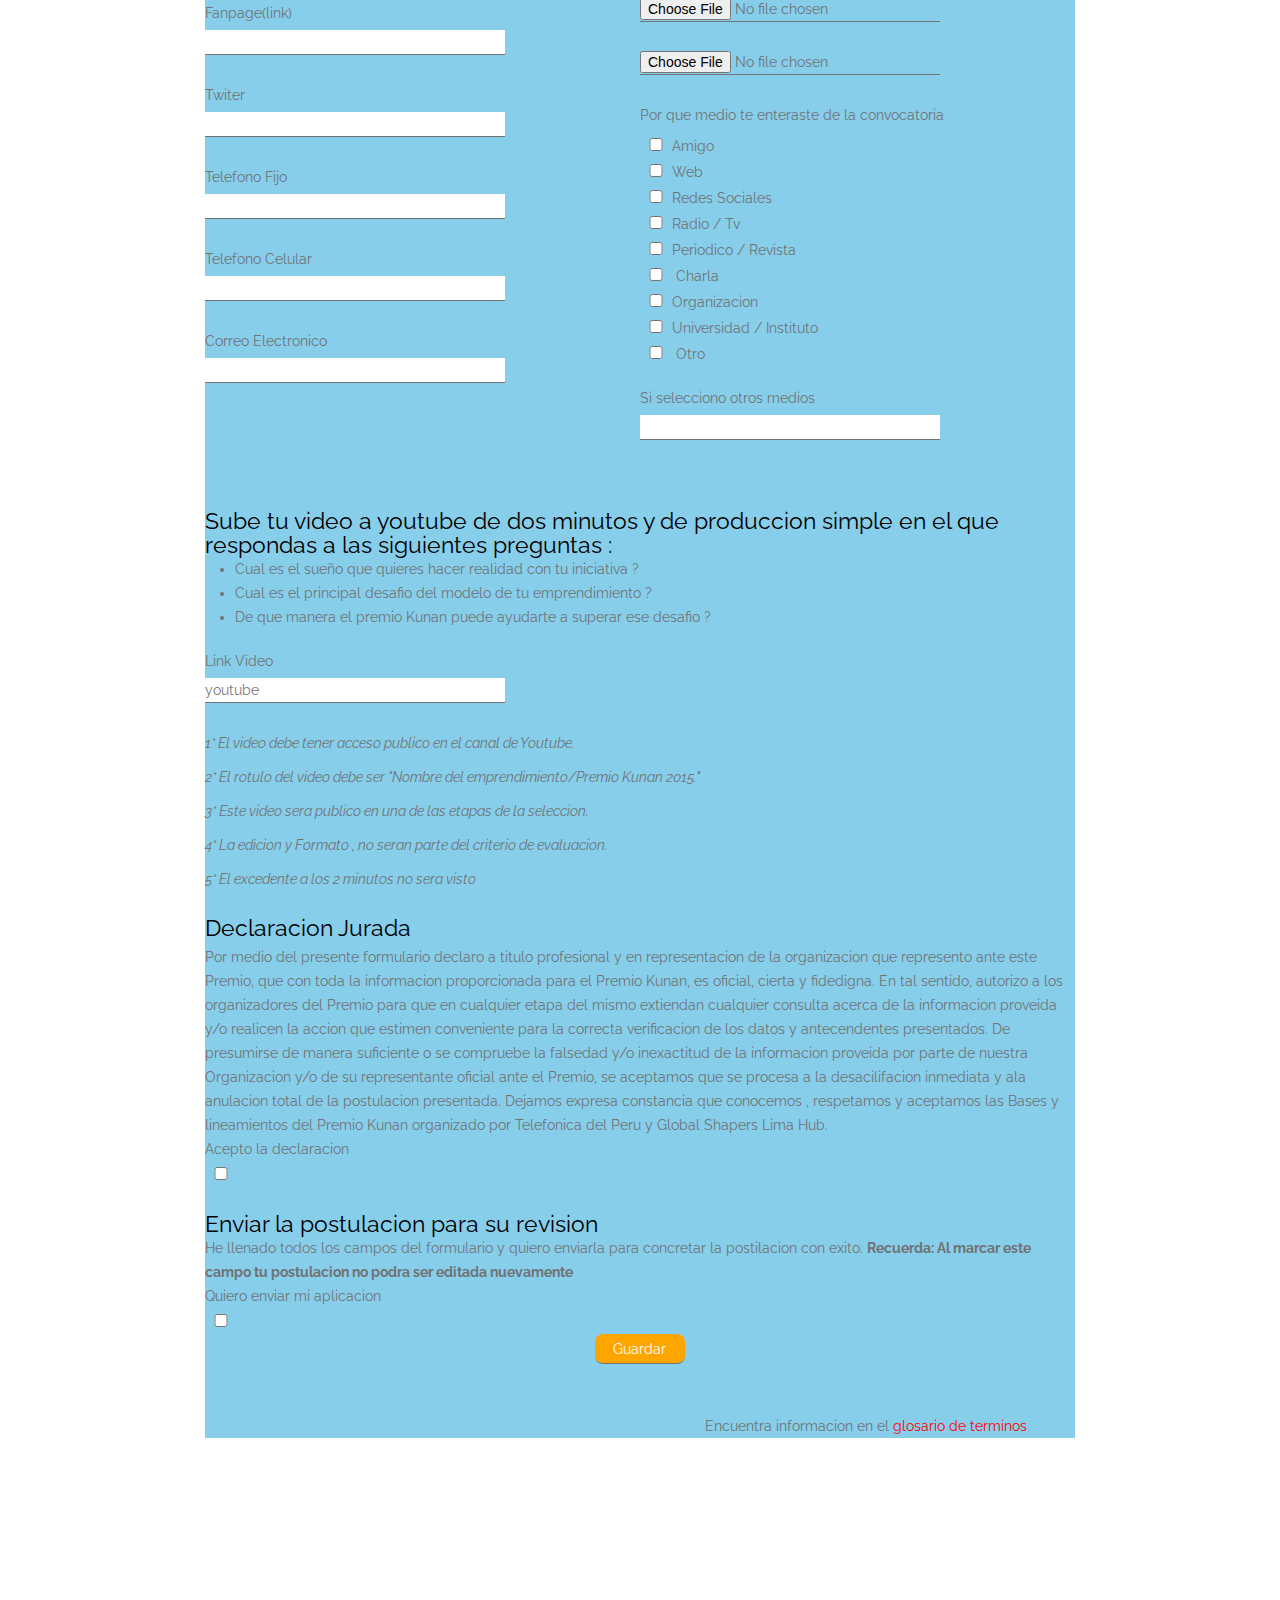
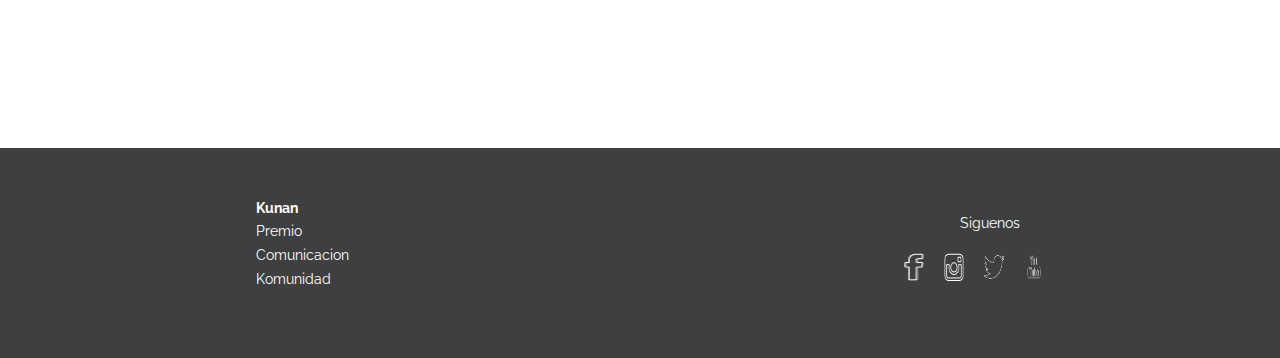
==== commit 5928a610: "maquetacion completa" ====
--- a/index.html
+++ b/index.html
@@ -24,6 +24,7 @@
 
     <section class="datos-representante">
         <h2>Formulario de Registro</h2>
+        <h3>Datos del representante de la Entidad Postulante</h3>
         <div class="izquierda">
             <label for="Apellidos">Apellidos</label>
             <input type="text" id="Apellidos" value="">
@@ -58,15 +59,13 @@
                   <option value="">Ucayali </option>
           </select>
             <label for="sexo">Sexo</label>
-            <input type="checkbox">Masculino <br>
-            <input type="checkbox">Femenino <br>
+            <input type="checkbox" name="sexo">Masculino <br>
+            <input type="checkbox" name="sexo">Femenino <br>
             <label for="profesion">Profesion</label>
             <input type="text" name="" value="">
             <label for="">Tiempo en la organizacion en cantidad de meses</label>
             <input type="text" name="" value="">
         </div>
-
-
         <div class="derecha">
             <label for="nombres">Nombres</label>
             <input type="text">
@@ -74,43 +73,41 @@
             <input type="number" name="quantity" min="1" max="5">
             <label for="residencia">Region de residencia</label>
             <select class="" name="">
-          <option value="">Amazonas</option>
-              <option value="">Áncash</option>
-              <option value="">Apurímac</option>
-              <option value="">Arequipa</option>
-              <option value="">Ayacucho</option>
-              <option value="">Cajamarca</option>
-              <option value="">Callao</option>
-              <option value="">Cuszo</option>
-              <option value="">Huancavelica</option>
-              <option value="">Huánuco</option>
-              <option value="">Ica</option>
-              <option value="">Junín</option>
-              <option value=""> La Libertad</option>
-              <option value="">Lambayeque</option>
-              <option value="">Lima</option>
-              <option value="">Loreto</option>
-              <option value="">Madre de Dios</option>
-              <option value="">Moquegua</option>
-              <option value=""> Pasco</option>
-              <option value="">Piura</option>
-              <option value="">Puno</option>
-              <option value="">San Martín</option>
-              <option value="">  Tacna </option>
-              <option value="">Tumbes</option>
-              <option value="">Ucayali </option>
-  </select>
-
+                <option value="">Amazonas</option>
+                <option value="">Áncash</option>
+                <option value="">Apurímac</option>
+                <option value="">Arequipa</option>
+                <option value="">Ayacucho</option>
+                <option value="">Cajamarca</option>
+                <option value="">Callao</option>
+                <option value="">Cuszo</option>
+                <option value="">Huancavelica</option>
+                <option value="">Huánuco</option>
+                <option value="">Ica</option>
+                <option value="">Junín</option>
+                <option value=""> La Libertad</option>
+                <option value="">Lambayeque</option>
+                <option value="">Lima</option>
+                <option value="">Loreto</option>
+                <option value="">Madre de Dios</option>
+                <option value="">Moquegua</option>
+                <option value=""> Pasco</option>
+                <option value="">Piura</option>
+                <option value="">Puno</option>
+                <option value="">San Martín</option>
+                <option value="">  Tacna </option>
+                <option value="">Tumbes</option>
+                <option value="">Ucayali </option>
+            </select>
             <label for="cargo">Cargo de la organizacion</label>
             <input type="text" name="" value="">
             <label for="tiempo">Tiempo en dicho cargo en cantidad de meses</label>
             <input type="text" name="" value="">
-
         </div>
     </section>
     <section class="datos-entidad">
-        <h2>Datos de la Entidad Postulante</h2>
-        <div class="izquierda">
+        <h3>Datos de la Entidad Postulante</h3>
+        <div class="izquierda entidad">
             <label for="entidad">Nombre de la Entidad</label>
             <input type="text" name="" value="">
             <label for="operacion">Cuando comenzaron a operar ?</label>
@@ -128,12 +125,12 @@
             <label for="otros">Otros</label>
             <input type="text" name="" value="">
             <label for="inscrito">Esta inscrito en Registros Publicos</label>
-            <input type="checkbox" name="" value="">Si <br>
-            <input type="checkbox" name="" value="">No
-        </div>
-        <div class="derecha">
+            <input type="checkbox"  value="">Si <br>
+            <input type="checkbox"  value="">No
+        </div>
+        <div class="derecha entidad">
             <p>Ambito de Intervencion</p>
-            <p>Cuales son las regiones , provincias y distritos donde se situan sus operaciones a lo largo de toda la cadena de negocio ?</p>
+            <p id="cuales">Cuales son las regiones , provincias y distritos donde se situan sus operaciones a lo largo de toda la cadena de negocio ?</p>
             <label for="regiones">Regiones</label>
             <input type="checkbox" name="" value="">Amazonas <br>
             <input type="checkbox" name="" value="">Ancash <br>
@@ -177,7 +174,7 @@
     <section class="informacion-estrategica">
         <h2>Informacion estrategica de la entidad postulante</h2>
         <p>Esta informacion es confidencial y no sera publica en ninguna etapa del proceso de evaluacion</p>
-        <label for="">Cual es el sector de la problematica social que busca resolver su Organizacion (Puede ser mas de una)</label>
+        <label>Cual es el sector de la problematica social que busca resolver su Organizacion (Puede ser mas de una)</label>
         <input type="checkbox">Genero <br>
         <input type="checkbox">Educacion <br>
         <input type="checkbox">Inclusion Social <br>
@@ -194,36 +191,37 @@
         <input type="checkbox">Transporte <br>
 
         <h3>Conocimiento sobre el entorno y la problematica</h3>
-        <p>Describa el principal problema social que busca resolver su organizacion</p>
+        <label>Describa el principal problema social que busca resolver su organizacion</label>
         <p>Recomendamos usar datos precisos y evidencia citando estudios, investigaciones , publicaciones, etc del problema que plantea (Maximo 80 palabras)</p>
         <textarea name="name" rows="8" cols="80"></textarea>
 
         <label for="publico">Cual es el publico objetivo directo o indirecto (Maximo 20 palabra)</label>
         <textarea name="name" rows="8" cols="80"></textarea>
         <h3>Claridad sobre la propuesta de valor</h3>
-        <p>Enuncie como su organizacion aporta a la solucion del problema y que beneficios concretos ofrece a sus publico objetivo (Maximo 60 palabras)</p>
+        <label>Enuncie como su organizacion aporta a la solucion del problema y que beneficios concretos ofrece a sus publico objetivo (Maximo 60 palabras)</label>
         <textarea name="name" rows="8" cols="80"></textarea>
         <h3>Detalle como funciona su organizacion considerando toda la cadena del negocio</h3>
         <p>Ejemplo</p>
         <p>"Mi modelo consiste en convocar mujeres recicladoras entre 20 y 45 años. Las capacito en artesania elaborada a base de plasticos .Luego las contrato por 4 horas diarias de trabajo para elaborar productos . Empezamos la venta on-line de productos.
             Cuando completamos el capital de 3mil soles de utilidad por artesania pasamos a un contrato de tiempo completo y las recicladoras se convierten en ser artistas y empresarias. A partir de ese momento el 25% de las ventas de sus productos se
             reinvierten en nuestra organizacion para sostenerla y convocar a una nueva promocion de recicladoras"</p>
-        <p>Efectividad del modelo (Maximo 100 palabras)</p>
+        <label>Efectividad del modelo (Maximo 100 palabras)</label>
         <textarea name="name" rows="8" cols="80"></textarea>
         <h3>Detalle la cualidad de los servicios o productos que ofrece y como destacan en el mercado</h3>
         <p>En base al ejemplo anterior "Mi organizacion ofrece el servicio de capacitacion a recicladoras con un metodo efectivo que las prepara en solo 3 meses. Tambien ofrezco artesania hecha a base de plastico que se distingue por usar diseños contemporaneos
             en empaques tambien reusables"</p>
+        <label for="">Calidad de Servicio y/o Producto (Maximo 60 palabras)</label>
         <textarea name="name" rows="8" cols="80"></textarea>
         <h3>Como se mide el impacto social de su iniciativa ?</h3>
         <p>Describa el mecanismo , los 2 principales indicadores y la medicion actual de los mismos</p>
-        <p>Impacto Social (Maximo 100 palabras)</p>
+        <label>Impacto Social (Maximo 100 palabras)</label>
         <textarea name="name" rows="8" cols="80"></textarea>
         <h3>Exponga como su organizacion innova, que procesos y elementos de su modelo son diferentes y competivos en el mercado</h3>
-        <p>Innovacion (Maximo 100 palabras)</p>
+        <label>Innovacion (Maximo 100 palabras)</label>
         <textarea name="name" rows="8" cols="80"></textarea>
         <h3>Recursos humanos</h3>
         <p>Pueden indicar "0" si no tienen una cantidad </p>
-        <div class="izquierda entidad">
+        <div class="estrategica-izquierda ">
             <label for="gente">Cuanta gente se encarga de dirigir y gestionar la iniciativa?</label>
             <input type="text" name="" value="">
             <label for="cantidad">Cantidad de Remunerados a tiempo completo</label>
@@ -231,7 +229,7 @@
             <label for="otro1">Otro</label>
             <input type="text" name="" value="">
         </div>
-        <div class="derecha entidad">
+        <div class="estrategica-derecha">
             <label for="cantidad-remunerado">Cantidad de Remunerados a tiempo parcial</label>
             <input type="text" name="" value="">
             <label for="cantidad-talento">Cantidad de Talento Voluntario</label>
@@ -240,11 +238,11 @@
             <input type="text" name="" value="">
         </div>
         <h3>Aliados estrategicos</h3>
-        <p>Cuales son las organizaciones aliadas de su proyecto y como se vinculan a su modelo ? (separar los aliados por una coma ",")</p>
+        <label>Cuales son las organizaciones aliadas de su proyecto y como se vinculan a su modelo ? (separar los aliados por una coma ",")</label>
         <textarea name="name" rows="8" cols="80"></textarea>
         <h3>Seleccione una o mas opciones que describan como esta financiado su organizacion</h3>
 
-        <div class="izquierda">
+        <div class="financiamiento-izquierda">
             <h4>Fuente de Financiamiento</h4>
             <input type="checkbox" name="" value="">He ganado uno o varios grants y/o capitales semilla <br>
             <input type="checkbox" name="" value="">Cuento con inversionistas privados <br>
@@ -254,8 +252,9 @@
             <input type="checkbox" name="" value="">Otros <br>
             <label for="Otras-fuentes"> Otras fuentes de Financiamiento</label>
             <input type="text" name="" value="">
-        </div>
-        <div class="derecha">
+            <br>
+        </div>
+        <div class="financiamiento-derecha">
             <h4>Fondos administrados durante el año 2014</h4>
             <input type="checkbox" name="" value="">
             <=S/. 100,000 <br>
@@ -265,15 +264,16 @@
                 <input type="checkbox" name="" value=""> S/. 400,001 - 500,000 <br>
                 <input type="checkbox" name="" value=""> >= S/. 500,000 <br>
                 <label for="monto"> Monto Exacto S/.</label>
-        </div>
-        <p>La organizacion ha sido premiada antes , dentro o fuera de Peru ? Si la respuesta es si . Por que ?</p>
-        <textarea name="name" rows="8" cols="80"></textarea>
-        <h3>Sobre el futuro de la organizacion postulante</h3>
-        <p>Cual es el principal desafio que debe afrontar para alcanzar el proposito que persigue su iniciativa y como lo resolvera ? (Maximo 100 palabras)</p>
-        <textarea name="name" rows="8" cols="80"></textarea>
-        <p>Como considera que el apoyo integral de Kunan podra ayudar a superar sus desafios y crecer ? (Maximo 100 palabras)</p>
-        <h3>Informacion complementaria</h3>
-        <div class="izquierda">
+                <input type="text" name="" value="">
+        </div>
+        <label>La organizacion ha sido premiada antes , dentro o fuera de Peru ? Si la respuesta es si . Por que ?</label>
+        <textarea name="name" rows="8" cols="80"></textarea>
+        <h2>Sobre el futuro de la organizacion postulante</h2>
+        <label>Cual es el principal desafio que debe afrontar para alcanzar el proposito que persigue su iniciativa  ? (Maximo 100 palabras)</label>
+        <textarea name="name" rows="8" cols="80"></textarea>
+        <label>Como considera que el apoyo integral de Kunan podra ayudar a superar sus desafios y crecer ? (Maximo 100 palabras)</label>
+        <h2>Informacion complementaria</h2>
+        <div class="complementaria-izquierda">
             <label for="web">Pagina web(link)</label>
             <input type="text" name="" value="">
             <label for="Fanpage">Fanpage(link)</label>
@@ -287,7 +287,7 @@
             <label for="correo">Correo Electronico</label>
             <input type="text" name="" value="">
         </div>
-        <div class="derecha">
+        <div class="complementaria-derecha">
             <p>Obligatorio al menos 1 foto </p>
             <label for="iniciativa">Fotos de su iniciativa</label>
             <input type="file" name="" value="">
@@ -304,24 +304,24 @@
             <input type="checkbox" name="" value="">Universidad / Instituto <br>
             <input type="checkbox" name="" value=""> Otro <br>
 
-            <label for="medios"></label>
-            <input type="text" name="" value="">
-        </div>
-        <h4> Sube tu video a youtube de dos minutos y de produccion simple en el que respondas a las siguientes preguntas :</h4>
+            <label for="medios">Si selecciono otros medios</label>
+            <input type="text" name="" value="">
+        </div>
+        <h3> Sube tu video a youtube de dos minutos y de produccion simple en el que respondas a las siguientes preguntas :</h3>
         <ul>
             <li> Cual es el sueño que quieres hacer realidad con tu iniciativa ?</li>
             <li> Cual es el principal desafio del modelo de tu emprendimiento ?</li>
             <li> De que manera el premio Kunan puede ayudarte a superar ese desafio ?</li>
         </ul>
-        <label for="video"></label>
-        <input type="text" name="" value="" placeholder="video">
+        <label for="video">Link Video</label>
+        <input type="text" name="" value="" placeholder="youtube">
         <p> 1* El video debe tener acceso publico en el canal de Youtube.</p>
         <p> 2* El rotulo del video debe ser "Nombre del emprendimiento/Premio Kunan 2015."</p>
         <p> 3* Este video sera publico en una de las etapas de la seleccion.</p>
         <p> 4* La edicion y Formato , no seran parte del criterio de evaluacion.</p>
         <p> 5* El excedente a los 2 minutos no sera visto</p>
         <h3>Declaracion Jurada</h3>
-        <p> Por medio del presente formulario declaro a titulo profesional y en representacion de la organizacion que represento ante este Premio, que con toda la informacion proporcionada para el Premio Kunan, es oficial, cierta y fidedigna. En tal sentido,
+        <label> Por medio del presente formulario declaro a titulo profesional y en representacion de la organizacion que represento ante este Premio, que con toda la informacion proporcionada para el Premio Kunan, es oficial, cierta y fidedigna. En tal sentido,
             autorizo a los organizadores del Premio para que en cualquier etapa del mismo extiendan cualquier consulta acerca de la informacion proveida y/o realicen la accion que estimen conveniente para la correcta verificacion de los datos y antecendentes
             presentados. De presumirse de manera suficiente o se compruebe la falsedad y/o inexactitud de la informacion proveida por parte de nuestra Organizacion y/o de su representante oficial ante el Premio, se aceptamos que se procesa a la desacilifacion
             inmediata y ala anulacion total de la postulacion presentada. Dejamos expresa constancia que conocemos , respetamos y aceptamos las Bases y lineamientos del Premio Kunan organizado por Telefonica del Peru y Global Shapers Lima Hub.</p>
@@ -331,25 +331,25 @@
         <p>He llenado todos los campos del formulario y quiero enviarla para concretar la postilacion con exito. <span> Recuerda: Al marcar este campo tu postulacion no podra ser editada nuevamente</span></p>
         <p>Quiero enviar mi aplicacion</p>
         <input type="checkbox" name="" value="">
-        <input type="submit" name="" value="Enviar">
-        <p>Encuentra informacion en el <span>glosario de terminos</span></p>
+        <input type="submit" name="" value="Guardar">
+        <p id="glosario">Encuentra informacion en el <span>glosario de terminos</span></p>
     </section>
 
-    <footer>
+    <footer class="pie">
+        <p> Siguenos</p>
+        <h4> Kunan</h4>
+        <ul>
+
+          <li>Premio</li>
+          <li>Comunicacion</li>
+          <li>Komunidad</li>
+        </ul>
         <div>
-            <ul>
-                <li>Kunan</li>
-                <li>Premio</li>
-                <li>Comunidad</li>
-                <li>Komunicacion</li>
-            </ul>
-            <div>
-                <span>face</span>
-                <span>instagram</span>
-                <span>twiter</span>
-                <span>youtube</span>
-            </div>
-        </div>
+  <img src="assets/img/Facebook.png" alt="">
+    <img src="assets/img/Instagram.png" alt="">
+      <img src="assets/img/twitter.png" alt="">
+        <img src="assets/img/youtube.png" alt="">
+</div>
     </footer>
     <script type="text/javascript" src="assets/js/app.js">
     </script>
--- a/assets/css/main.css
+++ b/assets/css/main.css
@@ -2,6 +2,14 @@
     margin: 0;
     padding: 0;
     box-sizing: border-box;
+    font-family: "Raleway";
+    font-style: normal;
+    line-height: 24px;
+    font-size: 14px;
+
+}
+p , label , span , li , input{
+  font-size: 14px;
 }
 
 .informacion p {
@@ -11,8 +19,9 @@
 .informacion, .datos-representante, .datos-entidad, .informacion-estrategica {
     color: #707274;
     position: relative;
-    width: 60%;
-    left: 20%;
+    width: 68%;
+    top: 80px;
+    left: 16%;
 }
 
 .informacion {
@@ -30,22 +39,27 @@
 }
 
 .datos-representante {
-    top: 80px;
-    height: 460px;
-
+height: 600px;
 }
 
 h2 {
     position: relative;
-    margin-bottom: 25px;
-}
-
+    margin-bottom: 15px;
+    color: #000;
+    font-weight: normal;
+font-size: 30px;
+}
+h3{
+  color: #000;
+  font-weight: normal;
+  font-size: 23px;
+}
 input {
     border: none;
     border-bottom: 1px solid #707274;
     display: block;
     width: 300px;
-    margin: 14px 0;
+    margin: 5px 0 28px 0;
     outline: 0px;
 }
 
@@ -62,8 +76,9 @@
 input[type='checkbox'] {
     width: 20px;
     display: inline-block;
-    margin-left: auto;
-    margin: 0;
+    margin: 6px;
+    font-size: 15px;
+    color: green;
 }
 
 label[for='profesion'] {
@@ -71,38 +86,38 @@
 }
 
 label[for='cargo'] {
-    margin-top: 104px;
-}
-
- .derecha {
-    left: 50%;
-}
+    margin-top: 126px;
+}
+
+
 
 .izquierda, .derecha {
     position: absolute;
     display: inline-block;
-    top: 50px;
+    top: 75px;
     width: 50%;
 }
 
 .datos-entidad {
   top: 100px;
-  height: 1010px;
-
-}
-
-.izquierda {
-    left: 0;
-    top: 55px;
-}
-
+  height: 1315px;
+  background: green;
+
+}
+.entidad{
+  top: 35px;
+}
+#cuales{
+  margin: 0;
+}
 .derecha {
-    top: 55px;
-}
+       left: 50%;
+}
+
 
 label[for='regiones'] {
     font-weight: bold;
-    margin-top: 25px;
+    margin-top: 8px;
 }
 
 label[for='otros'] {
@@ -110,7 +125,7 @@
 }
 
 label[for='inscrito'] {
-    margin-top: 527px;
+    margin-top: 498px;
 }
 
 .derecha p {
@@ -118,23 +133,149 @@
 }
 
 .informacion-estrategica {
-    top: 160px;
+    top: 70px;
+    background: skyblue;
   }
+
 
 .datos-entidad >div :first-child {
   margin-top: 13px;
 }
- .entidad .derecha {
-  top: -184px;
-left: 50%;
-position: absolute;
-}
-.entidad .izquierda {
- top: -184px;
- position: absolute;
-
-}
-.entidad {
-    top: 10px;
-    position: relative;
-}
+.estrategica-izquierda{
+  width: 50%;
+  background: skyblue;
+  display: inline-block;
+}
+.estrategica-derecha{
+  width: 50%;
+
+  position: absolute;
+  display: inline-block;
+  left: 50%;
+  bottom: 2743px;
+}
+.financiamiento-izquierda{
+width: 50%;
+display: inline-block;
+}
+
+.financiamiento-derecha{
+  position: absolute;
+  display: inline-block;
+  left: 50%;
+  top: 3220px;
+}
+
+.complementaria-izquierda{
+  width: 50%;
+      height: 585px;
+      background: skyblue;
+      display: inline-block;
+}
+
+.complementaria-derecha{
+  position: absolute;
+  display: inline-block;
+  left: 50%;
+  width: 50%;
+  top: 4155px;
+}
+textarea {
+  width: 100%;
+  height: 150px;
+}
+
+img{
+  width: 20px;
+  margin: 0 8px;
+  height: 28px;
+}
+footer {
+  position: relative;
+  /* width: 100%; */
+  height: 210px;
+  color: #fff;
+  background: #3E3F40;
+  top: 375px;
+}
+.informacion-estrategica > p{
+  margin-top: 10px;
+  margin-bottom: 5px;
+  font-style: oblique;
+}
+.informacion-estrategica label {
+  margin-top: 20px;
+  margin-bottom: 5px;
+}
+
+.informacion-estrategica h3 + label{
+  margin-top: 5px;
+}
+.informacion-estrategica h3{
+  margin-top: 25px;
+}
+.informacion-estrategica h4{
+margin-top: 10px;
+margin-bottom: 10px;
+  }
+
+.informacion-estrategica h2 {
+  margin-top: 35px;
+}
+input[value='Guardar'] {
+  background: orange;
+  width: 90px;
+  color :#fff;
+  border-radius: 8px;
+  font-weight: normal;
+  font-style: normal;
+  height: 30px;
+  margin: 0 auto;
+}
+
+h3 + p>span {
+  color: #707274;
+  font-weight: bold;
+}
+input + p>span {
+  color:red;
+}
+input + .informacion-estrategica :last-child {
+  color: green;
+}
+h3+ul{
+  margin-left: 30px;
+}
+#glosario{
+  margin-left: 500px;
+  margin-top: 50px;
+}
+
+  .pie div {
+      position: absolute;
+      left: 70%;
+      top: 50%;
+  }
+.pie p {
+  position: absolute;
+      left: 75%;
+      top: 30%;
+}
+
+.pie ul {
+
+      position: absolute;
+      left: 20%;
+      top: 34%;
+}
+.pie li{
+
+        font-weight: normal;
+
+  list-style: none;
+}
+.pie h4 {
+  position: absolute;
+  left: 20%;
+  top: 23%;
+}
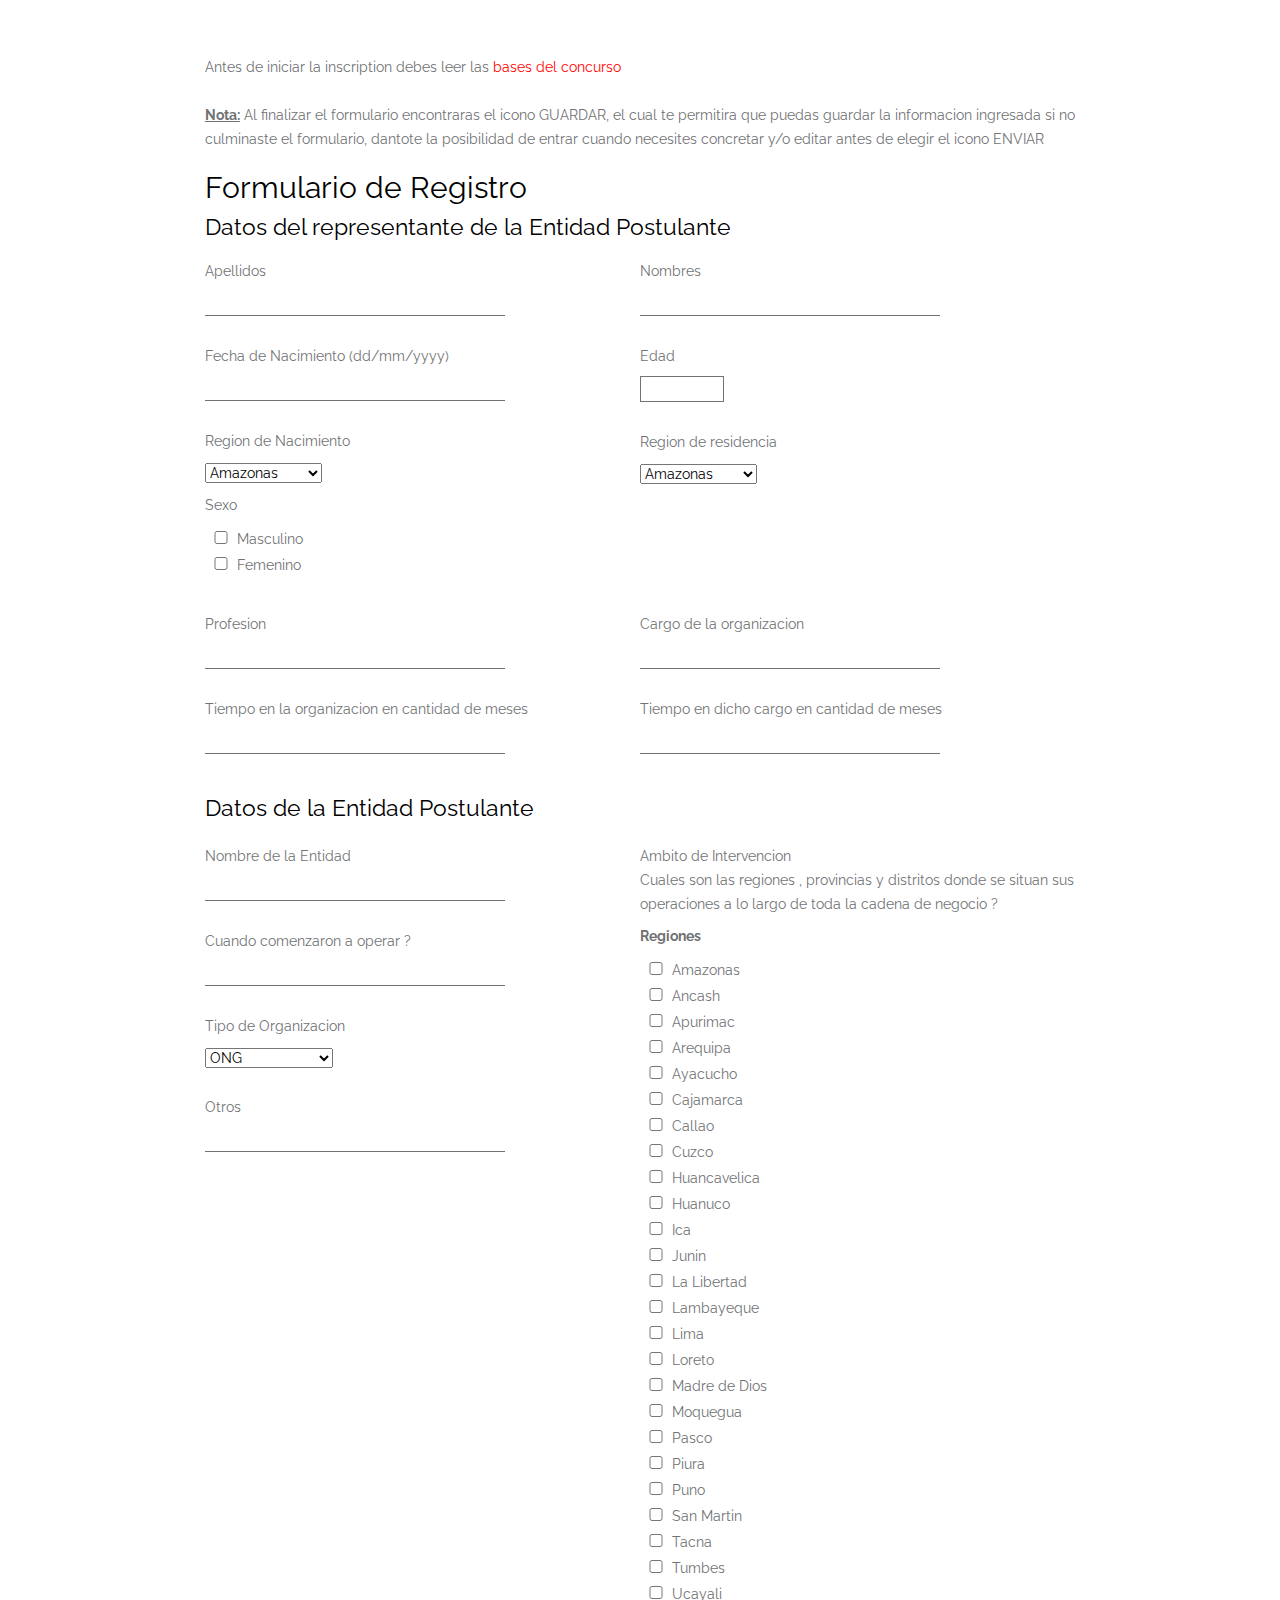
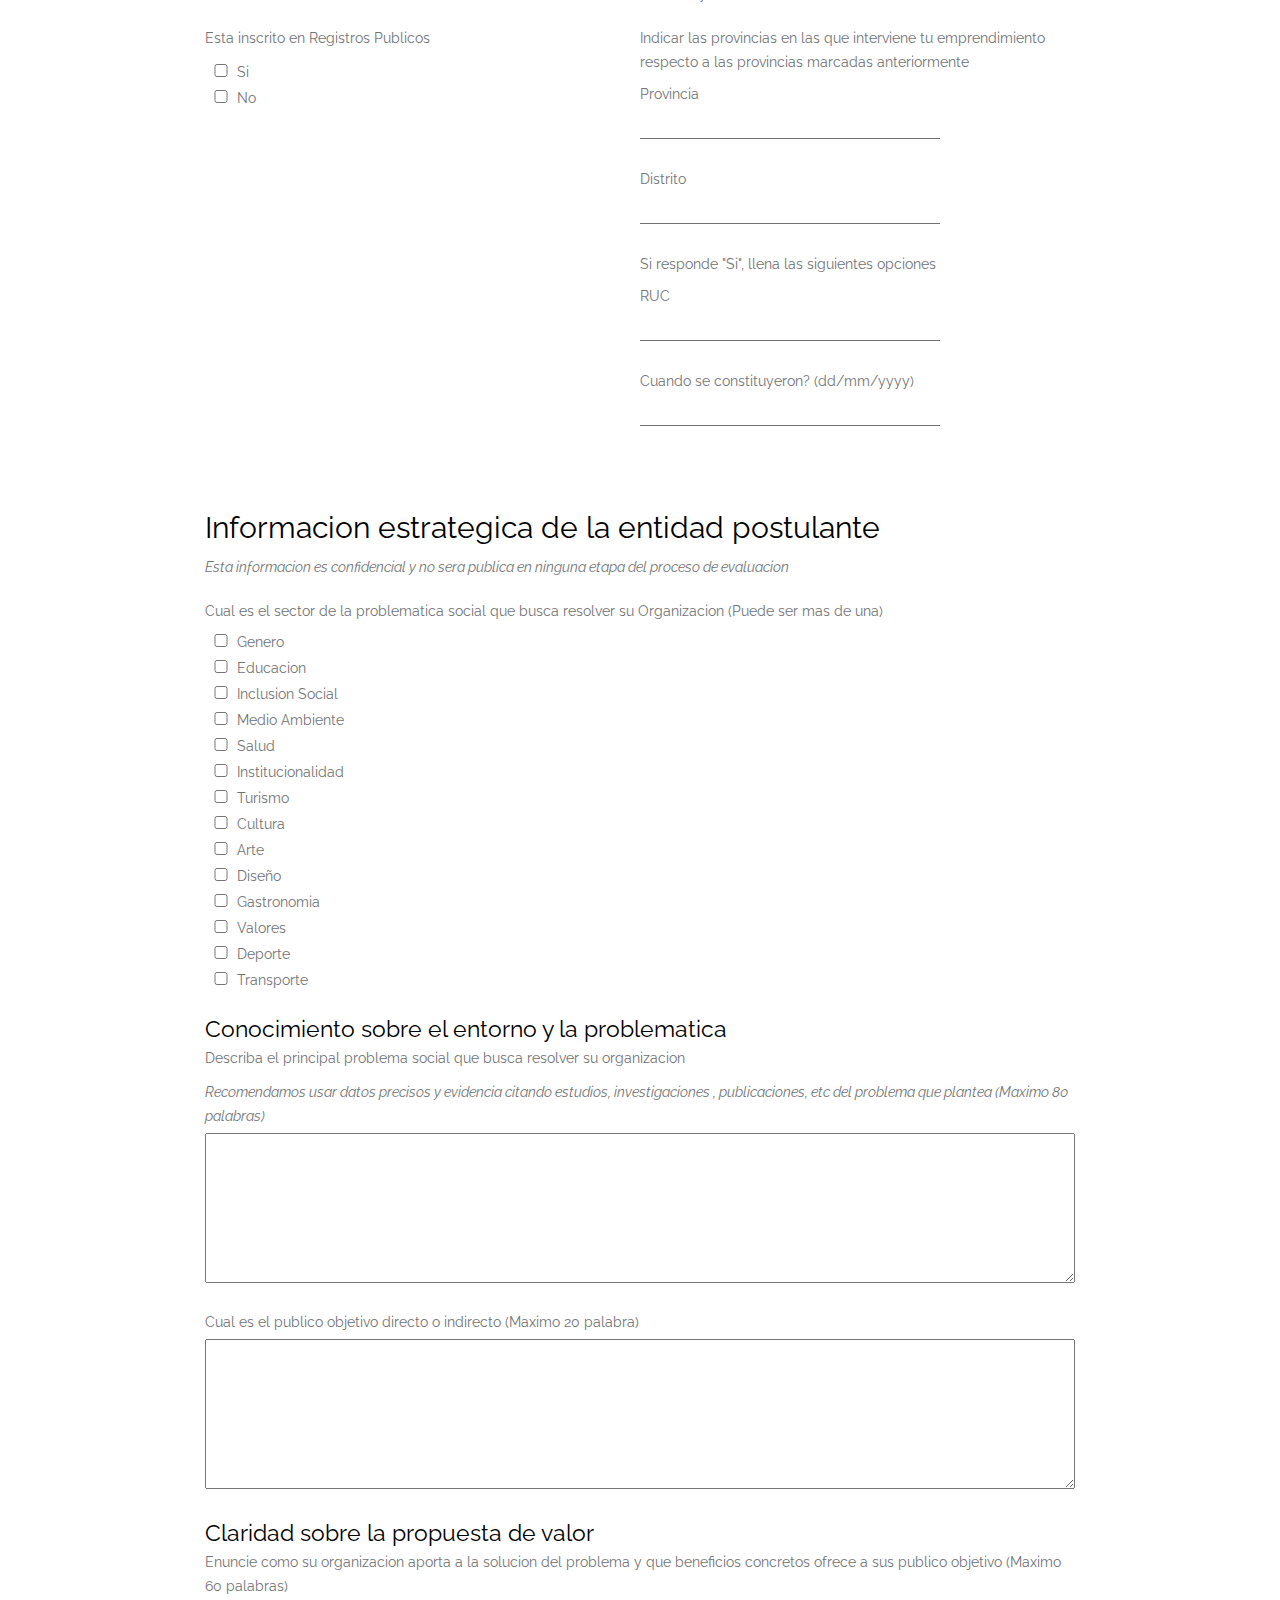
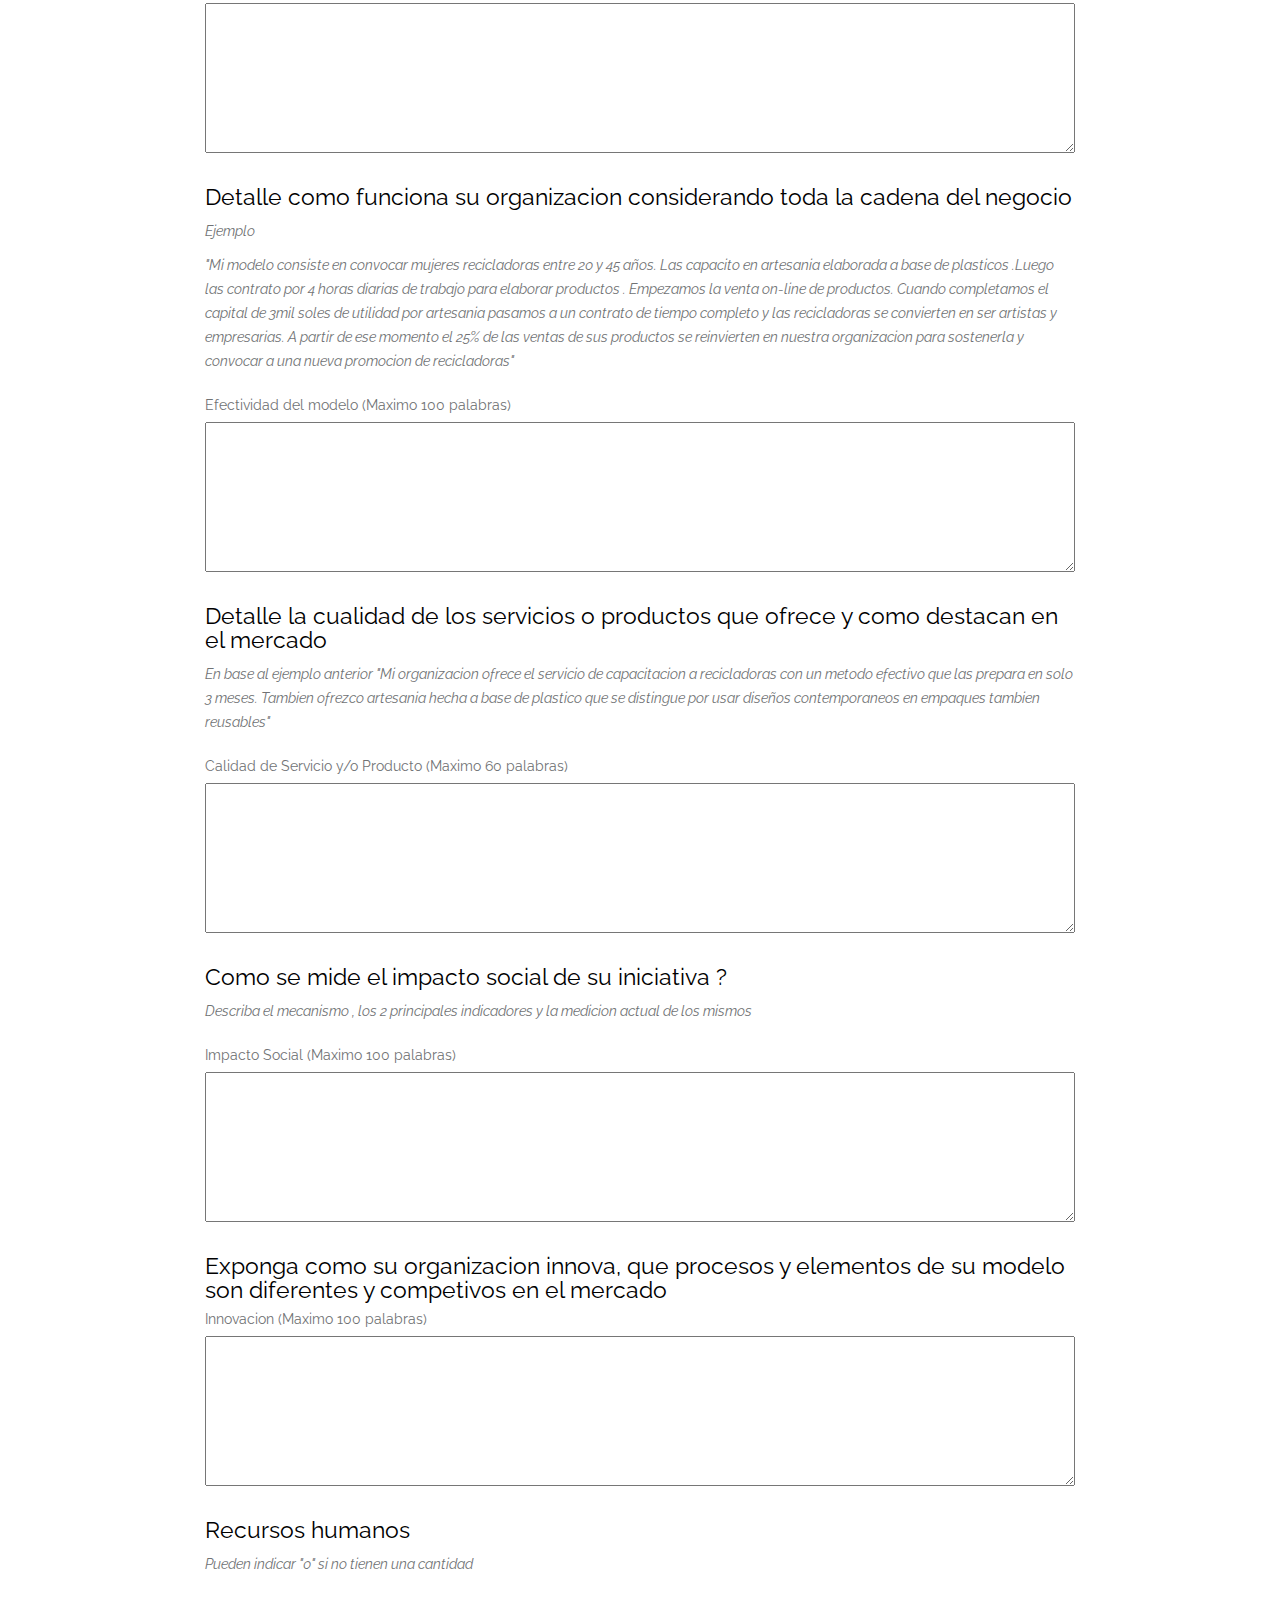
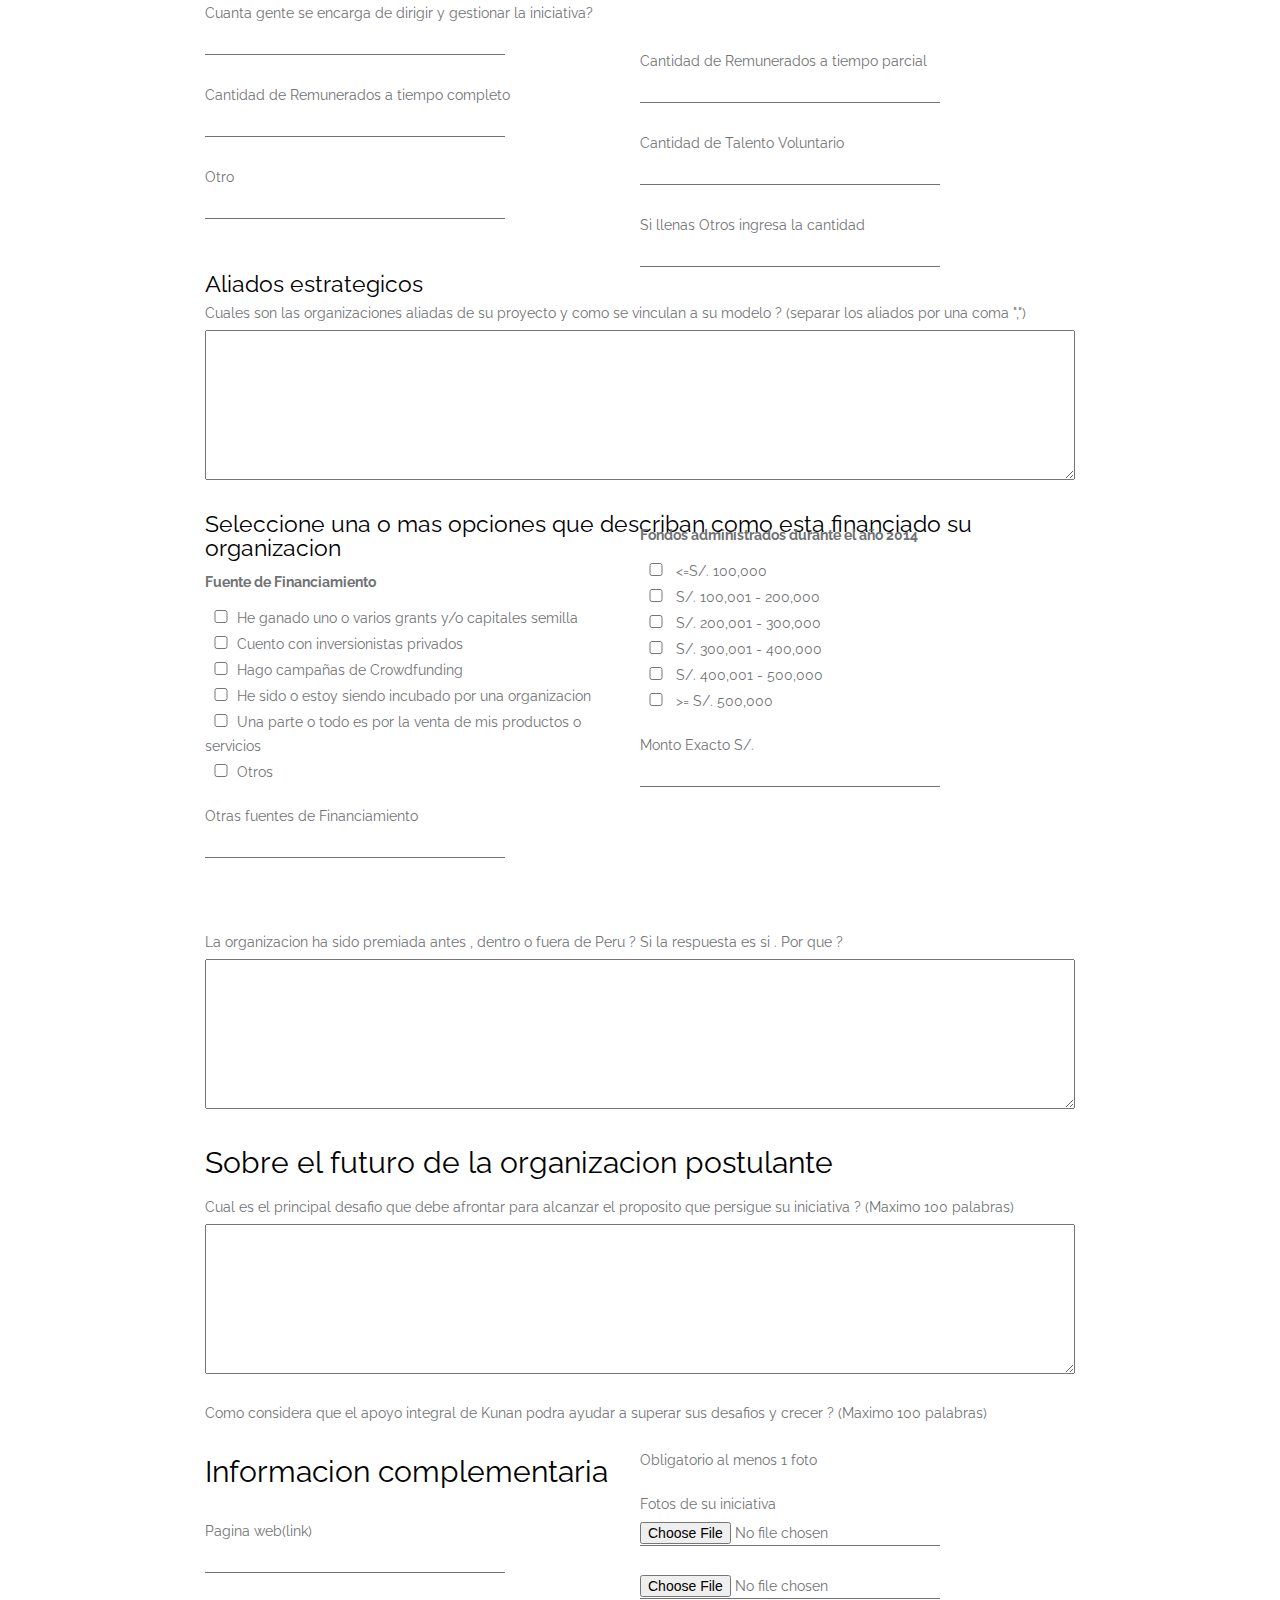
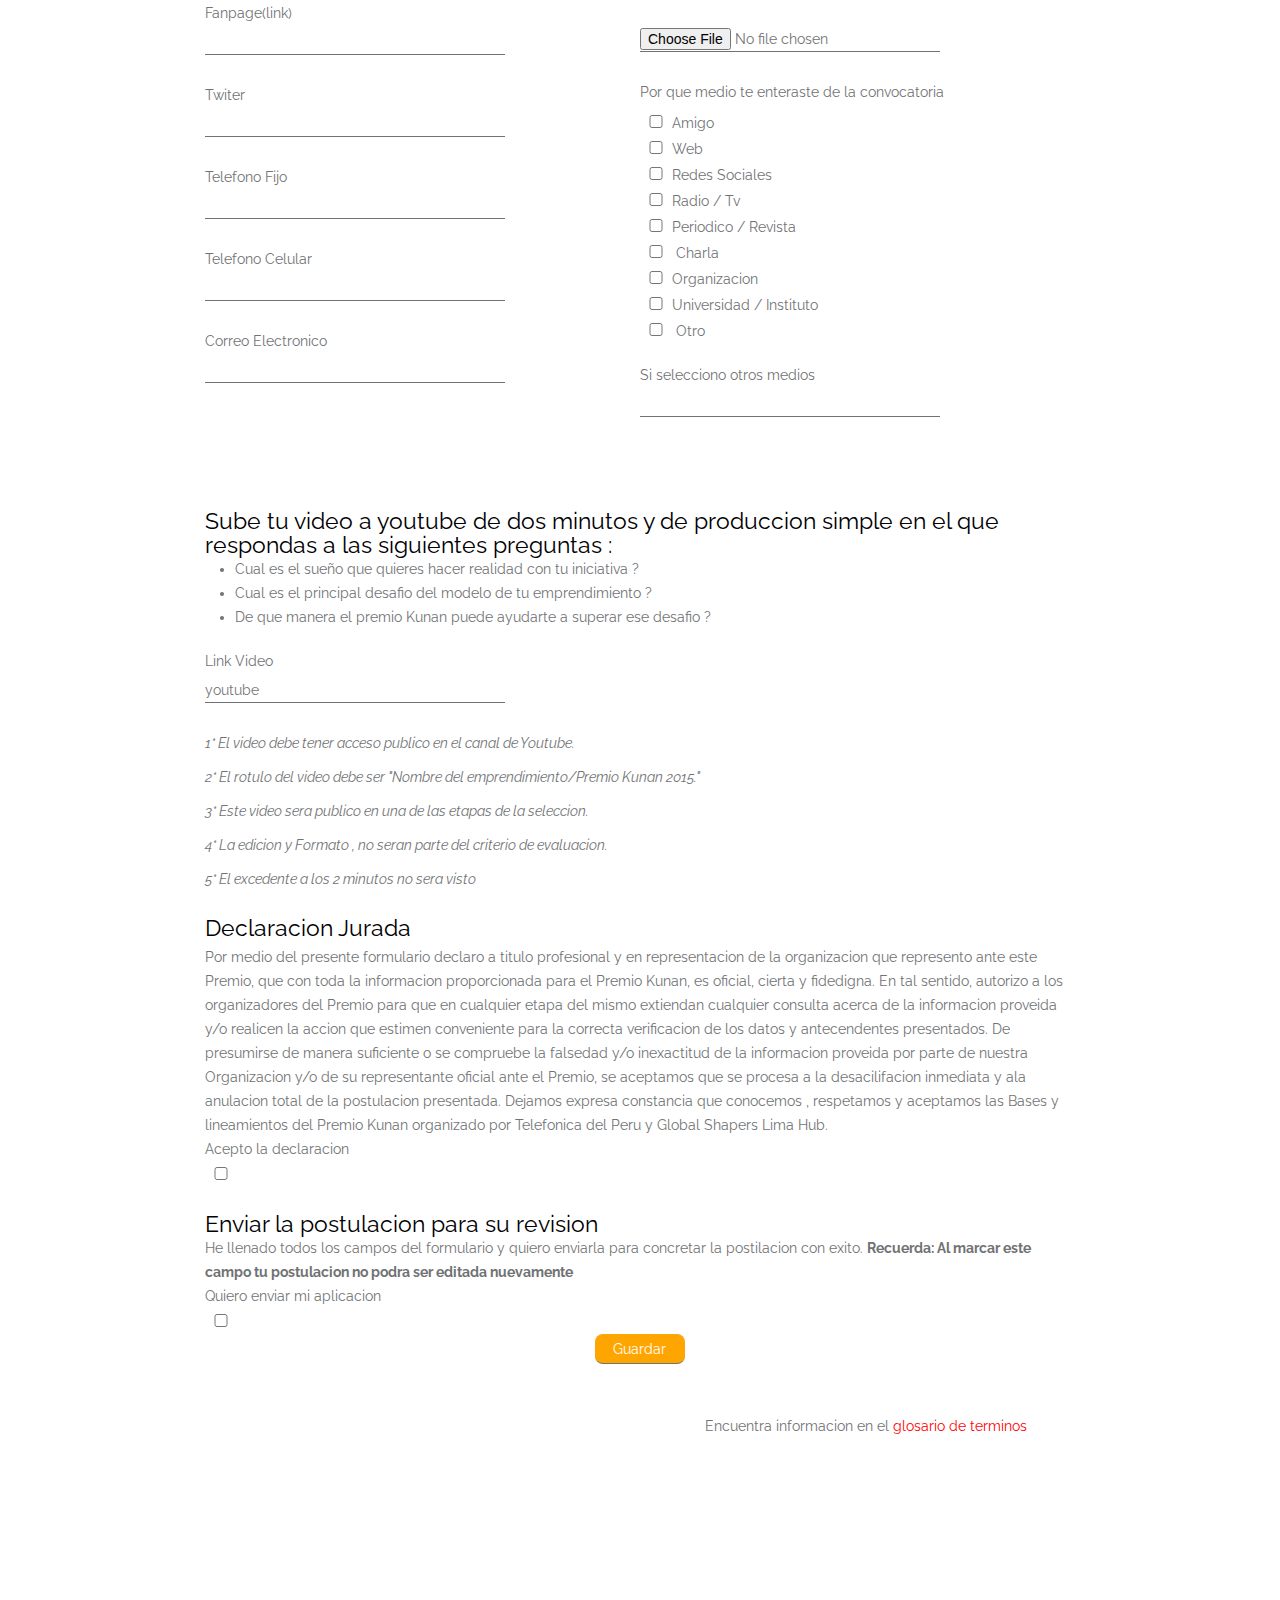
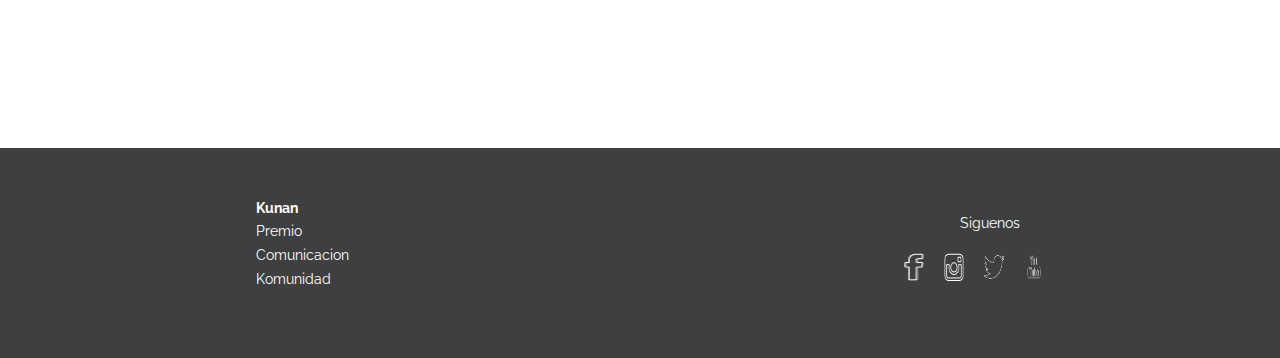
==== commit 7e2225f5: "pruebas 1" ====
--- a/index.html
+++ b/index.html
@@ -21,17 +21,17 @@
             </p>
         </p>
     </section>
-
+<form class="" action="index.html" method="post">
     <section class="datos-representante">
         <h2>Formulario de Registro</h2>
         <h3>Datos del representante de la Entidad Postulante</h3>
         <div class="izquierda">
             <label for="Apellidos">Apellidos</label>
-            <input type="text" id="Apellidos" value="">
+            <input type="text" id="Apellidos" pattern="([A-Z]{1}[a-z]+\s+[A-Z]{1}[a-z]+|[A-Z]{1}[a-z]+)" >
             <label for="nacimiento">Fecha de Nacimiento (dd/mm/yyyy)</label>
-            <input type="text" id="nacimiento" value="">
-            <label for="region">Recion de Nacimiento</label>
-            <select class="" name="">
+            <input type="text" id="nacimiento" value="" pattern="(0[1-9]|1[0-9]|2[0-9]|3[01])[/](0[1-9]|1[012])[/]([1-9]{4})">
+            <label for="region">Region de Nacimiento</label>
+            <select class="" name="" required="">
                   <option value="">Amazonas</option>
                   <option value="">Áncash</option>
                   <option value="">Apurímac</option>
@@ -335,6 +335,8 @@
         <p id="glosario">Encuentra informacion en el <span>glosario de terminos</span></p>
     </section>
 
+
+</form>
     <footer class="pie">
         <p> Siguenos</p>
         <h4> Kunan</h4>
--- a/assets/css/main.css
+++ b/assets/css/main.css
@@ -6,10 +6,10 @@
     font-style: normal;
     line-height: 24px;
     font-size: 14px;
-
-}
-p , label , span , li , input{
-  font-size: 14px;
+}
+
+p, label, span, li, input {
+    font-size: 14px;
 }
 
 .informacion p {
@@ -26,7 +26,6 @@
 
 .informacion {
     top: 55px;
-
 }
 
 .informacion>span {
@@ -39,7 +38,7 @@
 }
 
 .datos-representante {
-height: 600px;
+    height: 600px;
 }
 
 h2 {
@@ -47,13 +46,15 @@
     margin-bottom: 15px;
     color: #000;
     font-weight: normal;
-font-size: 30px;
-}
-h3{
-  color: #000;
-  font-weight: normal;
-  font-size: 23px;
-}
+    font-size: 30px;
+}
+
+h3 {
+    color: #000;
+    font-weight: normal;
+    font-size: 23px;
+}
+
 input {
     border: none;
     border-bottom: 1px solid #707274;
@@ -89,8 +90,6 @@
     margin-top: 126px;
 }
 
-
-
 .izquierda, .derecha {
     position: absolute;
     display: inline-block;
@@ -99,21 +98,21 @@
 }
 
 .datos-entidad {
-  top: 100px;
-  height: 1315px;
-  background: green;
-
-}
-.entidad{
-  top: 35px;
-}
-#cuales{
-  margin: 0;
-}
+    top: 100px;
+    height: 1315px;
+}
+
+.entidad {
+    top: 35px;
+}
+
+#cuales {
+    margin: 0;
+}
+
 .derecha {
-       left: 50%;
-}
-
+    left: 50%;
+}
 
 label[for='regiones'] {
     font-weight: bold;
@@ -125,7 +124,7 @@
 }
 
 label[for='inscrito'] {
-    margin-top: 498px;
+    margin-top: 474px;
 }
 
 .derecha p {
@@ -134,148 +133,157 @@
 
 .informacion-estrategica {
     top: 70px;
-    background: skyblue;
-  }
-
-
-.datos-entidad >div :first-child {
-  margin-top: 13px;
-}
-.estrategica-izquierda{
-  width: 50%;
-  background: skyblue;
-  display: inline-block;
-}
-.estrategica-derecha{
-  width: 50%;
-
-  position: absolute;
-  display: inline-block;
-  left: 50%;
-  bottom: 2743px;
-}
-.financiamiento-izquierda{
-width: 50%;
-display: inline-block;
-}
-
-.financiamiento-derecha{
-  position: absolute;
-  display: inline-block;
-  left: 50%;
-  top: 3220px;
-}
-
-.complementaria-izquierda{
-  width: 50%;
-      height: 585px;
-      background: skyblue;
-      display: inline-block;
-}
-
-.complementaria-derecha{
-  position: absolute;
-  display: inline-block;
-  left: 50%;
-  width: 50%;
-  top: 4155px;
-}
+}
+
+.datos-entidad>div :first-child {
+    margin-top: 13px;
+}
+
+.estrategica-izquierda {
+    width: 50%;
+    display: inline-block;
+}
+
+.estrategica-derecha {
+    width: 50%;
+    position: absolute;
+    display: inline-block;
+    left: 50%;
+    bottom: 2743px;
+}
+
+.financiamiento-izquierda {
+    width: 50%;
+    display: inline-block;
+}
+
+.financiamiento-derecha {
+    position: absolute;
+    display: inline-block;
+    left: 50%;
+    top: 3197px;
+}
+
+.complementaria-izquierda {
+    width: 50%;
+    height: 585px;
+    display: inline-block;
+}
+
+.complementaria-derecha {
+    position: absolute;
+    display: inline-block;
+    left: 50%;
+    width: 50%;
+    top: 4132px;
+}
+
 textarea {
-  width: 100%;
-  height: 150px;
-}
-
-img{
-  width: 20px;
-  margin: 0 8px;
-  height: 28px;
-}
+    width: 100%;
+    height: 150px;
+}
+
+img {
+    width: 20px;
+    margin: 0 8px;
+    height: 28px;
+}
+
 footer {
-  position: relative;
-  /* width: 100%; */
-  height: 210px;
-  color: #fff;
-  background: #3E3F40;
-  top: 375px;
-}
-.informacion-estrategica > p{
-  margin-top: 10px;
-  margin-bottom: 5px;
-  font-style: oblique;
-}
+    position: relative;
+    /* width: 100%; */
+    height: 210px;
+    color: #fff;
+    background: #3E3F40;
+    top: 375px;
+}
+
+.informacion-estrategica>p {
+    margin-top: 10px;
+    margin-bottom: 5px;
+    font-style: oblique;
+}
+
 .informacion-estrategica label {
-  margin-top: 20px;
-  margin-bottom: 5px;
-}
-
-.informacion-estrategica h3 + label{
-  margin-top: 5px;
-}
-.informacion-estrategica h3{
-  margin-top: 25px;
-}
-.informacion-estrategica h4{
-margin-top: 10px;
-margin-bottom: 10px;
-  }
+    margin-top: 20px;
+    margin-bottom: 5px;
+}
+
+.informacion-estrategica h3+label {
+    margin-top: 5px;
+}
+
+.informacion-estrategica h3 {
+    margin-top: 25px;
+}
+
+.informacion-estrategica h4 {
+    margin-top: 10px;
+    margin-bottom: 10px;
+}
 
 .informacion-estrategica h2 {
-  margin-top: 35px;
-}
+    margin-top: 35px;
+}
+
 input[value='Guardar'] {
-  background: orange;
-  width: 90px;
-  color :#fff;
-  border-radius: 8px;
-  font-weight: normal;
-  font-style: normal;
-  height: 30px;
-  margin: 0 auto;
-}
-
-h3 + p>span {
-  color: #707274;
-  font-weight: bold;
-}
-input + p>span {
-  color:red;
-}
-input + .informacion-estrategica :last-child {
-  color: green;
-}
-h3+ul{
-  margin-left: 30px;
-}
-#glosario{
-  margin-left: 500px;
-  margin-top: 50px;
-}
-
-  .pie div {
-      position: absolute;
-      left: 70%;
-      top: 50%;
-  }
+    background: orange;
+    width: 90px;
+    color: #fff;
+    border-radius: 8px;
+    font-weight: normal;
+    font-style: normal;
+    height: 30px;
+    margin: 0 auto;
+}
+
+h3+p>span {
+    color: #707274;
+    font-weight: bold;
+}
+
+input+p>span {
+    color: red;
+}
+
+input+.informacion-estrategica :last-child {
+    color: green;
+}
+
+h3+ul {
+    margin-left: 30px;
+}
+
+#glosario {
+    margin-left: 500px;
+    margin-top: 50px;
+}
+
+.pie div {
+    position: absolute;
+    left: 70%;
+    top: 50%;
+}
+
 .pie p {
-  position: absolute;
-      left: 75%;
-      top: 30%;
+    position: absolute;
+    left: 75%;
+    top: 30%;
 }
 
 .pie ul {
-
-      position: absolute;
-      left: 20%;
-      top: 34%;
-}
-.pie li{
-
-        font-weight: normal;
-
-  list-style: none;
-}
+    position: absolute;
+    left: 20%;
+    top: 34%;
+}
+
+.pie li {
+    font-weight: normal;
+    list-style: none;
+}
+
 .pie h4 {
-  position: absolute;
-  left: 20%;
-  top: 23%;
-}
+    position: absolute;
+    left: 20%;
+    top: 23%;
+}
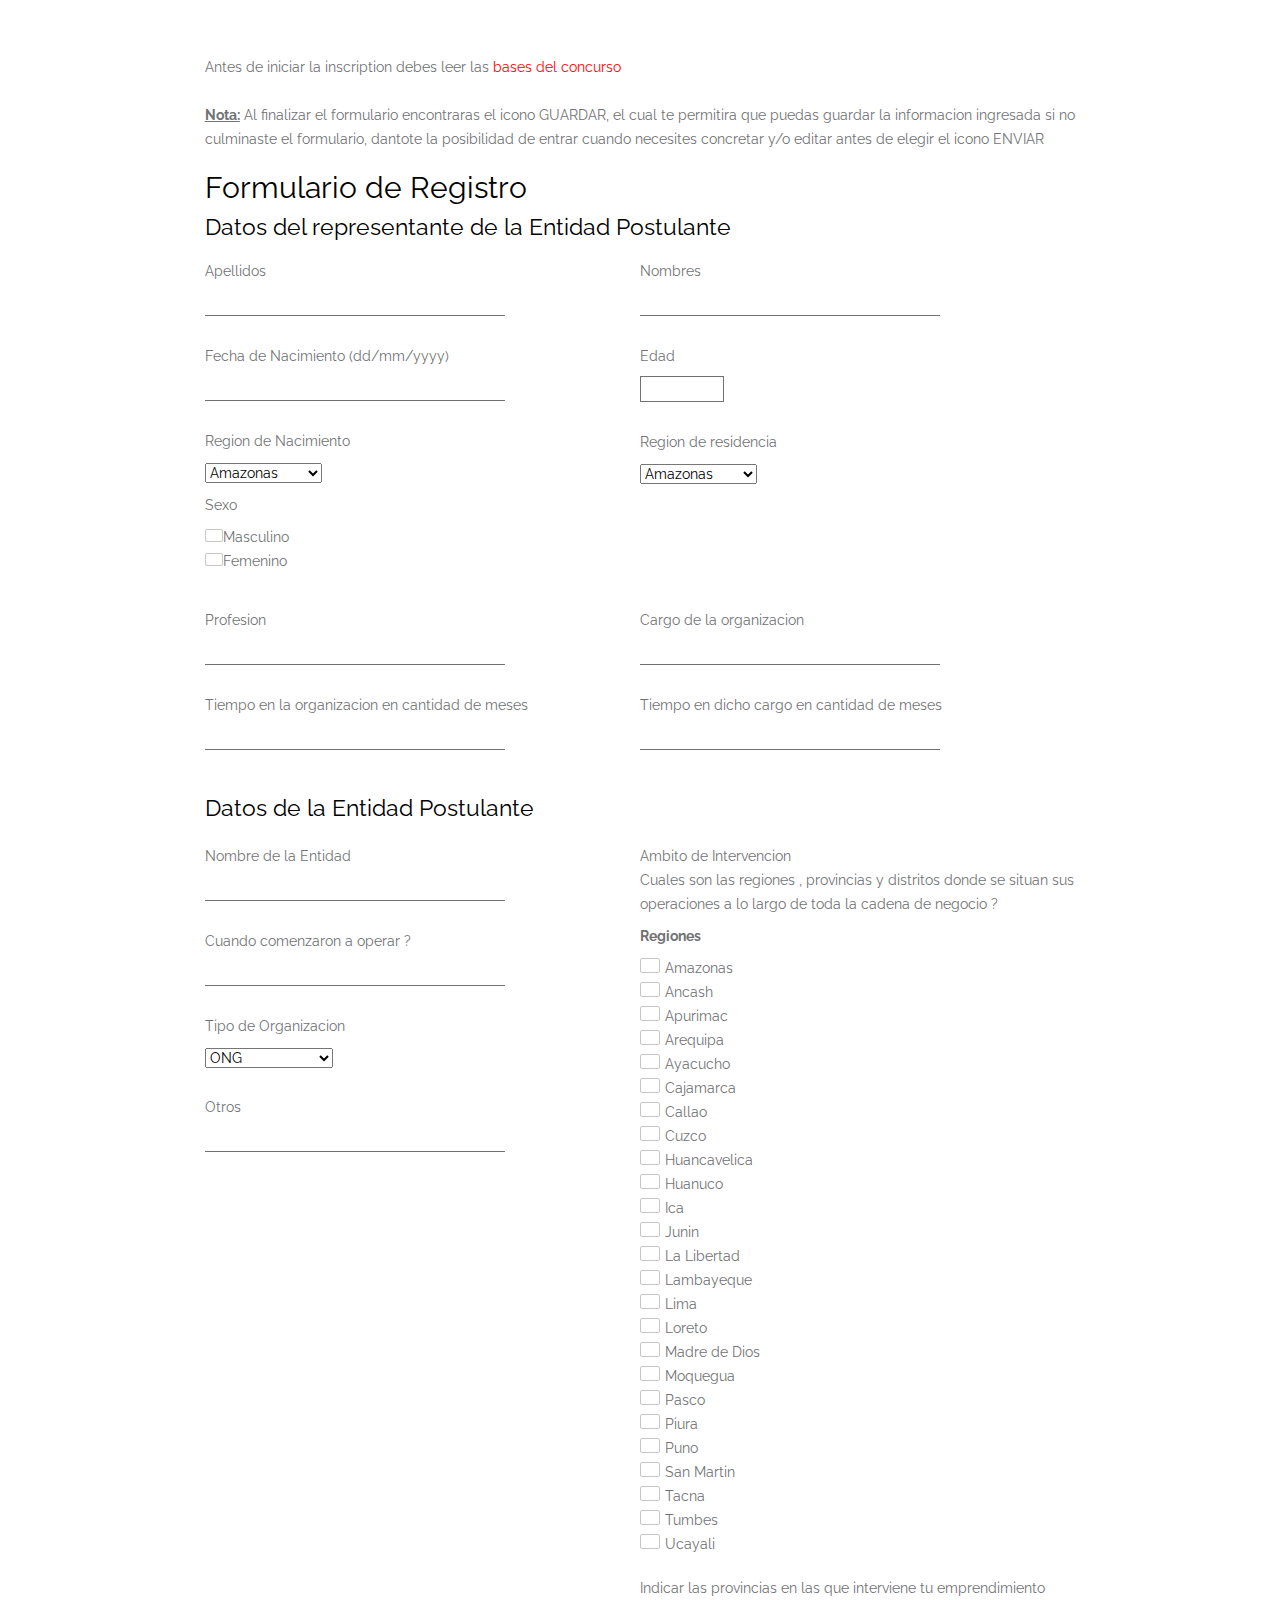
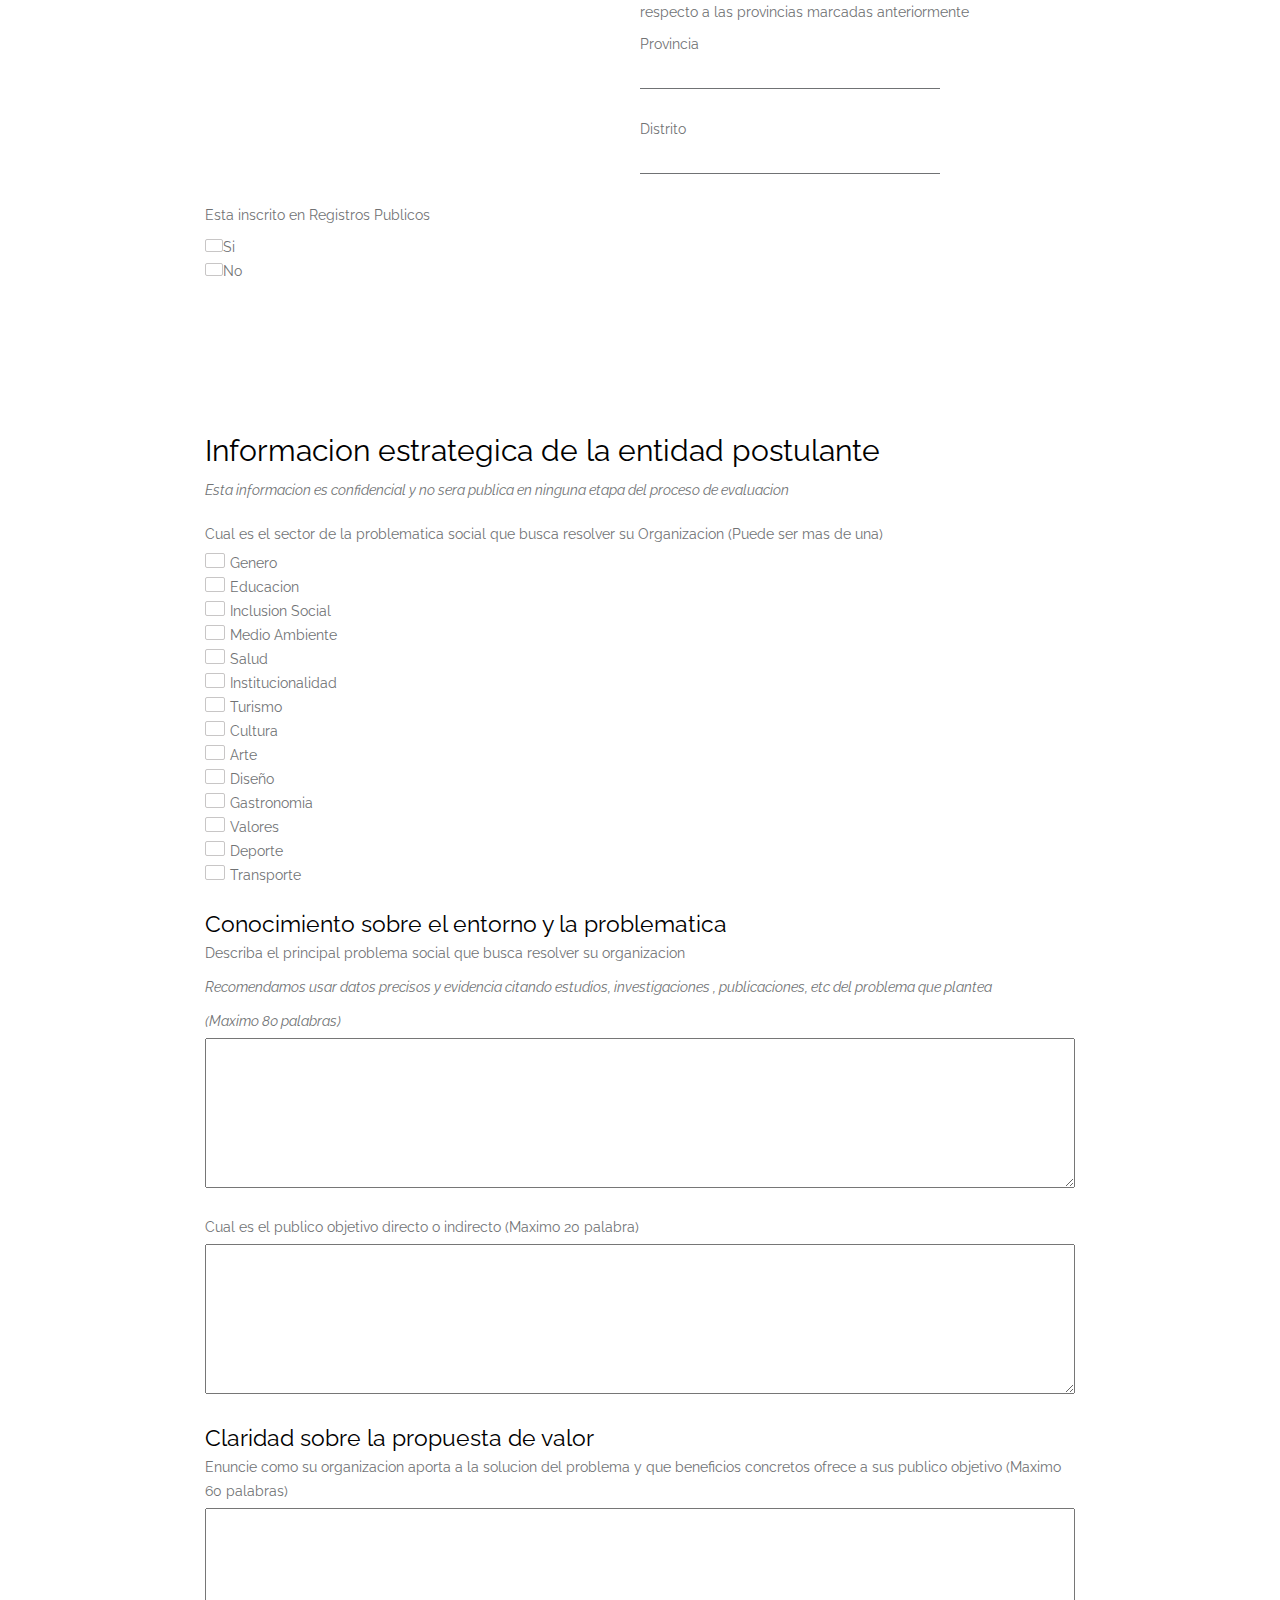
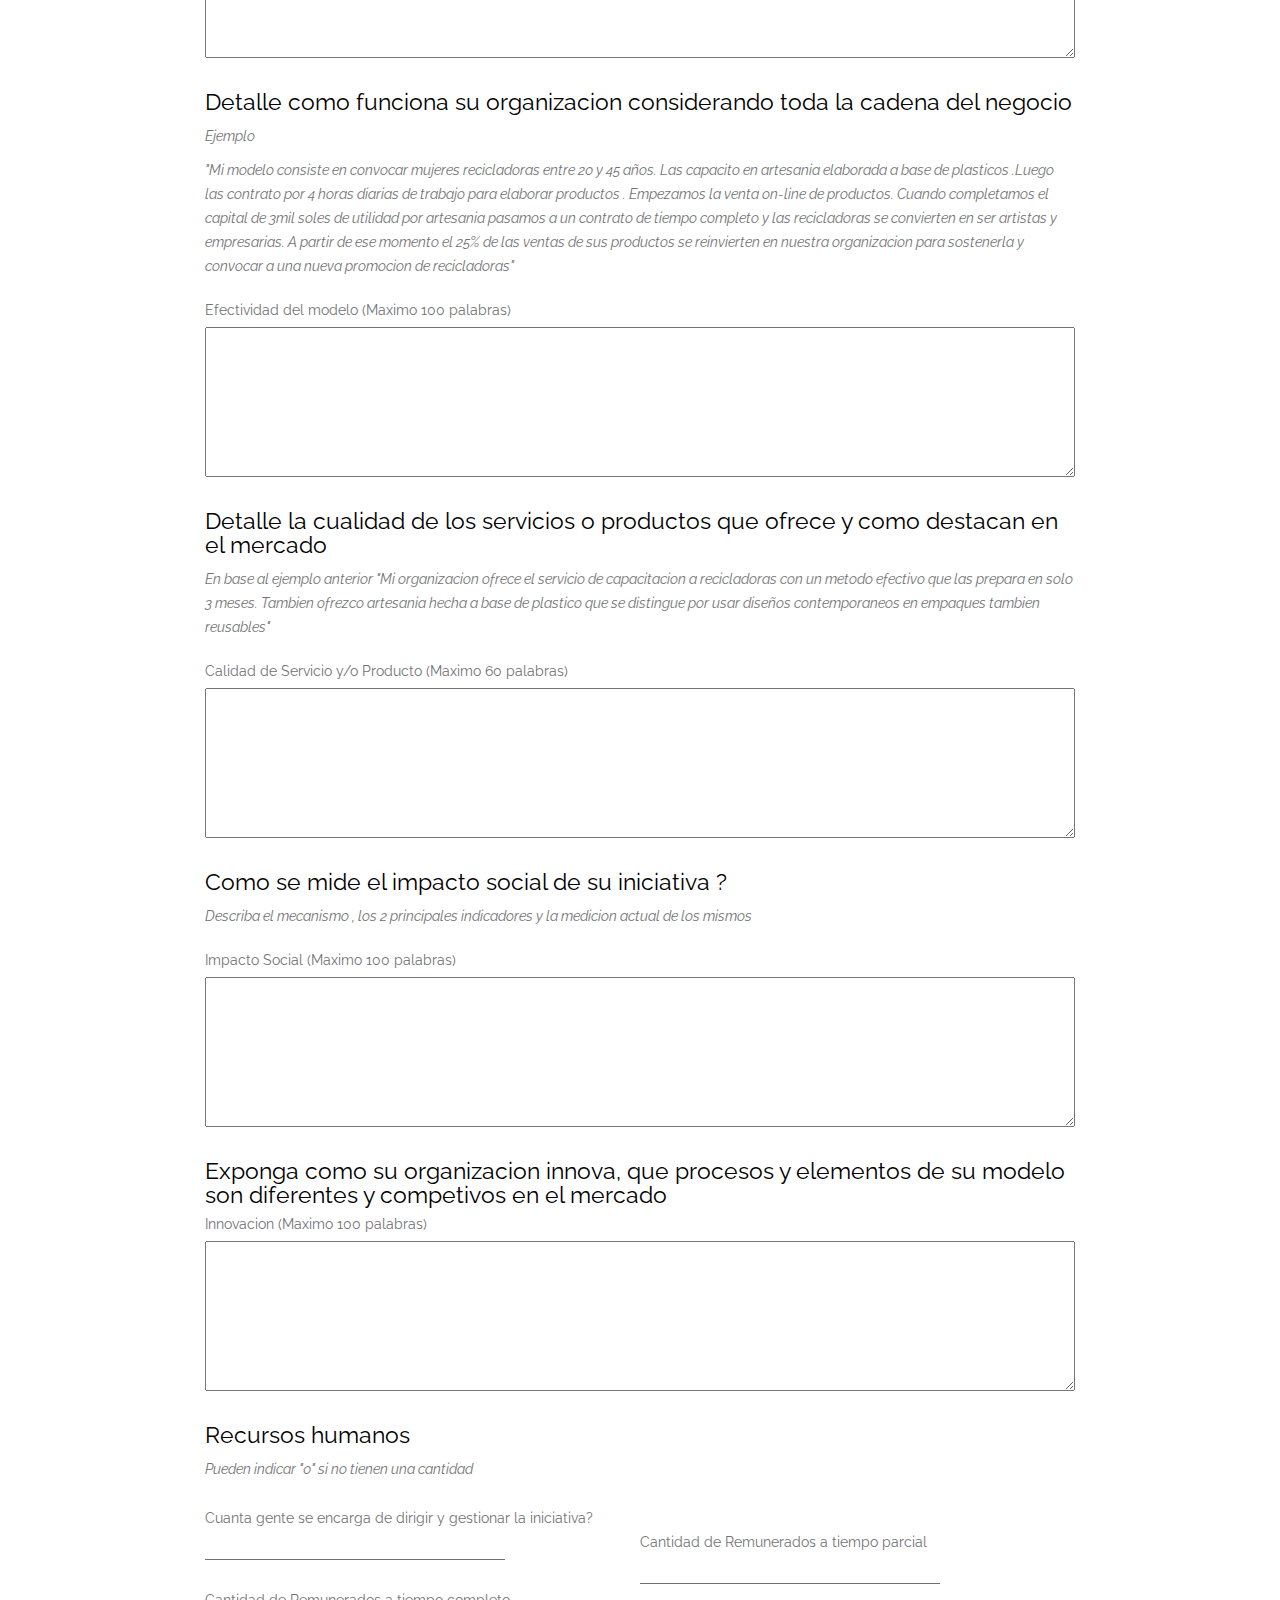
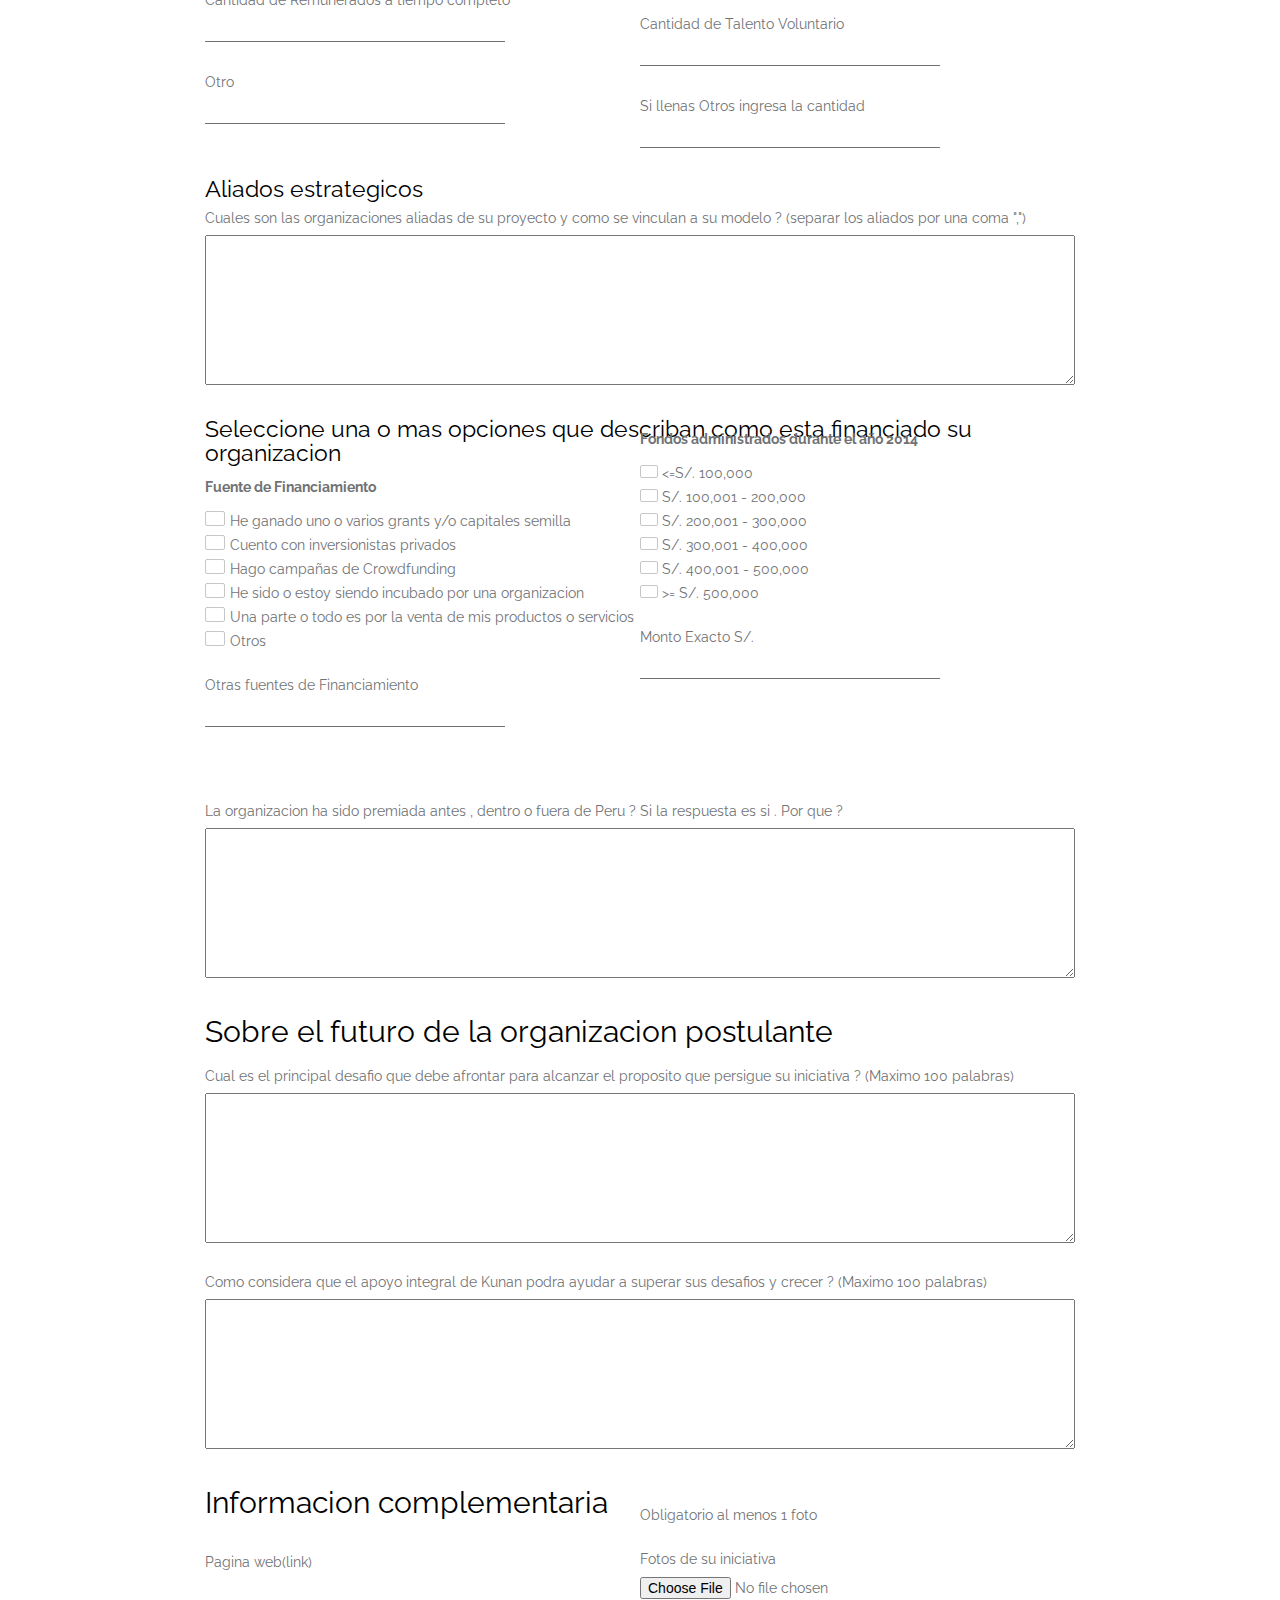
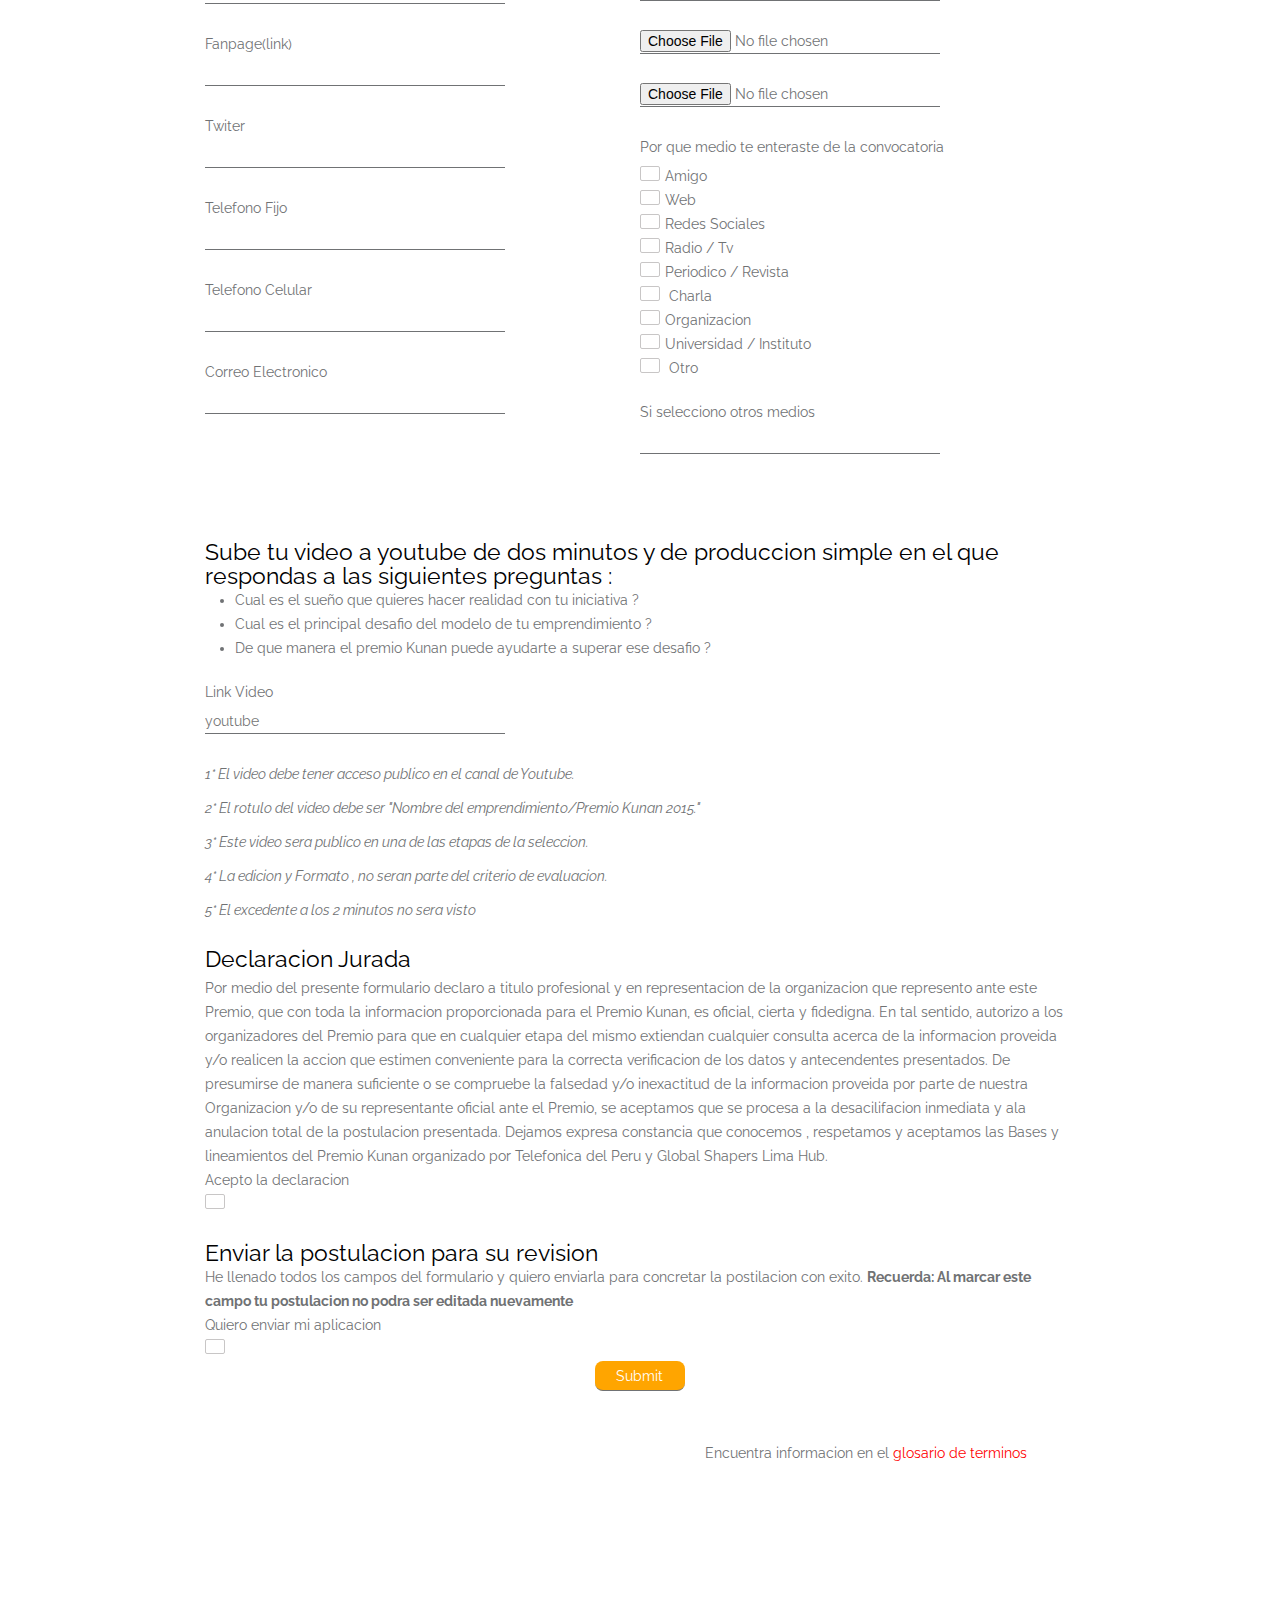
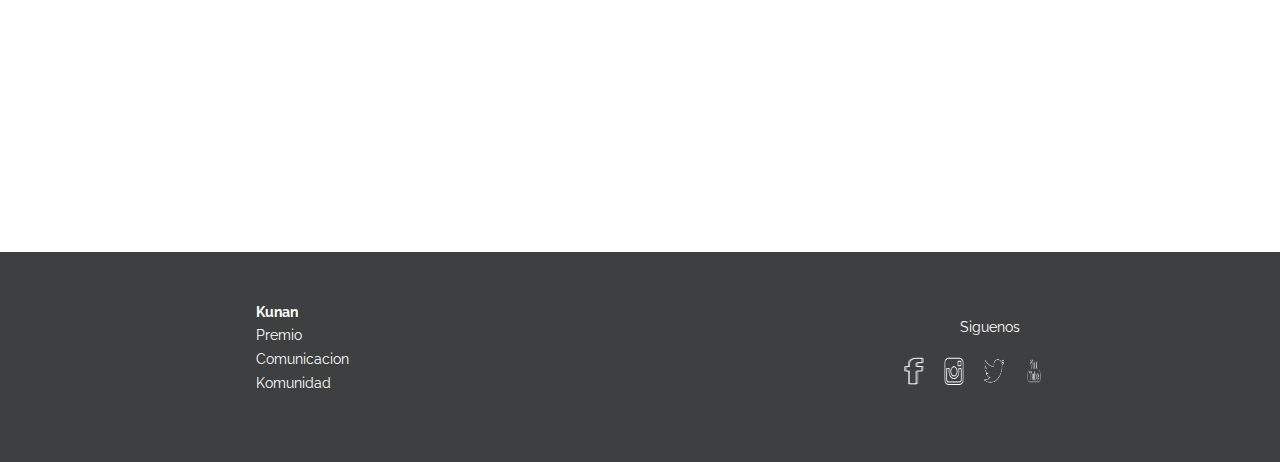
==== commit 01329270: "funciona" ====
--- a/index.html
+++ b/index.html
@@ -27,11 +27,11 @@
         <h3>Datos del representante de la Entidad Postulante</h3>
         <div class="izquierda">
             <label for="Apellidos">Apellidos</label>
-            <input type="text" id="Apellidos" pattern="([A-Z]{1}[a-z]+\s+[A-Z]{1}[a-z]+|[A-Z]{1}[a-z]+)" >
+            <input type="text" id="Apellidos"  >
             <label for="nacimiento">Fecha de Nacimiento (dd/mm/yyyy)</label>
-            <input type="text" id="nacimiento" value="" pattern="(0[1-9]|1[0-9]|2[0-9]|3[01])[/](0[1-9]|1[012])[/]([1-9]{4})">
+            <input type="text" id="nacimiento" value="" >
             <label for="region">Region de Nacimiento</label>
-            <select class="" name="" required="">
+            <select class=""  name="" >
                   <option value="">Amazonas</option>
                   <option value="">Áncash</option>
                   <option value="">Apurímac</option>
@@ -59,8 +59,8 @@
                   <option value="">Ucayali </option>
           </select>
             <label for="sexo">Sexo</label>
-            <input type="checkbox" name="sexo">Masculino <br>
-            <input type="checkbox" name="sexo">Femenino <br>
+            <input type="radio" name="sexo">Masculino <br>
+            <input type="radio" name="sexo">Femenino <br>
             <label for="profesion">Profesion</label>
             <input type="text" name="" value="">
             <label for="">Tiempo en la organizacion en cantidad de meses</label>
@@ -125,8 +125,8 @@
             <label for="otros">Otros</label>
             <input type="text" name="" value="">
             <label for="inscrito">Esta inscrito en Registros Publicos</label>
-            <input type="checkbox"  value="">Si <br>
-            <input type="checkbox"  value="">No
+            <input type="radio" name="decide" value="">Si <br>
+            <input type="radio" name="decide" value="">No
         </div>
         <div class="derecha entidad">
             <p>Ambito de Intervencion</p>
@@ -162,11 +162,11 @@
             <input type="text" name="" value="">
             <label for="distrito">Distrito</label>
             <input type="text" name="" value="">
-            <p>Si responde "Si", llena las siguientes opciones</p>
-            <label for="RUC">RUC</label>
-            <input type="text" name="" value="">
-            <label for="contitucion">Cuando se constituyeron? (dd/mm/yyyy)</label>
-            <input type="text" name="" value="">
+            <p class="ruc" >Si responde "Si", llena las siguientes opciones</p>
+            <label class="ruc" for="RUC">RUC</label>
+            <input class="ruc" type="text" name="" value="">
+            <label class="ruc" for="contitucion">Cuando se constituyeron? (dd/mm/yyyy)</label>
+            <input class="ruc" type="text" name="" value="">
 
 
         </div>
@@ -192,7 +192,8 @@
 
         <h3>Conocimiento sobre el entorno y la problematica</h3>
         <label>Describa el principal problema social que busca resolver su organizacion</label>
-        <p>Recomendamos usar datos precisos y evidencia citando estudios, investigaciones , publicaciones, etc del problema que plantea (Maximo 80 palabras)</p>
+        <p>Recomendamos usar datos precisos y evidencia citando estudios, investigaciones , publicaciones, etc del problema que plantea </p>
+      <p>(Maximo 80 palabras)</p>
         <textarea name="name" rows="8" cols="80"></textarea>
 
         <label for="publico">Cual es el publico objetivo directo o indirecto (Maximo 20 palabra)</label>
@@ -234,8 +235,8 @@
             <input type="text" name="" value="">
             <label for="cantidad-talento">Cantidad de Talento Voluntario</label>
             <input type="text" name="" value="">
-            <label for="otro2">Si llenas Otros ingresa la cantidad</label>
-            <input type="text" name="" value="">
+            <label for="otro2" class="otro-cantidad">Si llenas Otros ingresa la cantidad</label>
+            <input type="text" class="otro-cantidad" name="" value="">
         </div>
         <h3>Aliados estrategicos</h3>
         <label>Cuales son las organizaciones aliadas de su proyecto y como se vinculan a su modelo ? (separar los aliados por una coma ",")</label>
@@ -256,13 +257,13 @@
         </div>
         <div class="financiamiento-derecha">
             <h4>Fondos administrados durante el año 2014</h4>
-            <input type="checkbox" name="" value="">
+            <input type="radio" name="fondos" value="">
             <=S/. 100,000 <br>
-                <input type="checkbox" name="" value=""> S/. 100,001 - 200,000 <br>
-                <input type="checkbox" name="" value=""> S/. 200,001 - 300,000 <br>
-                <input type="checkbox" name="" value=""> S/. 300,001 - 400,000 <br>
-                <input type="checkbox" name="" value=""> S/. 400,001 - 500,000 <br>
-                <input type="checkbox" name="" value=""> >= S/. 500,000 <br>
+                <input type="radio" name="fondos" value=""> S/. 100,001 - 200,000 <br>
+                <input type="radio" name="fondos" value=""> S/. 200,001 - 300,000 <br>
+                <input type="radio" name="fondos" value=""> S/. 300,001 - 400,000 <br>
+                <input type="radio" name="fondos" value=""> S/. 400,001 - 500,000 <br>
+                <input type="radio" name="fondos" value=""> >= S/. 500,000 <br>
                 <label for="monto"> Monto Exacto S/.</label>
                 <input type="text" name="" value="">
         </div>
@@ -272,6 +273,7 @@
         <label>Cual es el principal desafio que debe afrontar para alcanzar el proposito que persigue su iniciativa  ? (Maximo 100 palabras)</label>
         <textarea name="name" rows="8" cols="80"></textarea>
         <label>Como considera que el apoyo integral de Kunan podra ayudar a superar sus desafios y crecer ? (Maximo 100 palabras)</label>
+<textarea name="name" rows="8" cols="80"></textarea>
         <h2>Informacion complementaria</h2>
         <div class="complementaria-izquierda">
             <label for="web">Pagina web(link)</label>
@@ -331,7 +333,7 @@
         <p>He llenado todos los campos del formulario y quiero enviarla para concretar la postilacion con exito. <span> Recuerda: Al marcar este campo tu postulacion no podra ser editada nuevamente</span></p>
         <p>Quiero enviar mi aplicacion</p>
         <input type="checkbox" name="" value="">
-        <input type="submit" name="" value="Guardar">
+        <input type="submit" name="" id="Guardar">
         <p id="glosario">Encuentra informacion en el <span>glosario de terminos</span></p>
     </section>
 
--- a/assets/css/main.css
+++ b/assets/css/main.css
@@ -7,9 +7,29 @@
     line-height: 24px;
     font-size: 14px;
 }
-
+.ruc {
+  display: none;
+  color:green;
+}
 p, label, span, li, input {
     font-size: 14px;
+}
+
+input[type="radio"]{
+  appearance: none;
+      -moz-appearance: none;
+      -webkit-appearance: none;
+      border: 1px solid #c8c6c6;
+      width: 18px;
+      margin: 0;
+      display: inline-flex;
+      height: 13px;
+      /* margin-left: 15px; */
+      border-radius: 2px;
+}
+
+:checked{
+ background: #707274;
 }
 
 .informacion p {
@@ -87,7 +107,7 @@
 }
 
 label[for='cargo'] {
-    margin-top: 126px;
+    margin-top: 122px;
 }
 
 .izquierda, .derecha {
@@ -124,7 +144,7 @@
 }
 
 label[for='inscrito'] {
-    margin-top: 474px;
+    margin-top: 651px;
 }
 
 .derecha p {
@@ -132,7 +152,7 @@
 }
 
 .informacion-estrategica {
-    top: 70px;
+    top: -7px;
 }
 
 .datos-entidad>div :first-child {
@@ -149,8 +169,10 @@
     position: absolute;
     display: inline-block;
     left: 50%;
-    bottom: 2743px;
-}
+    bottom: 2889px;
+
+}
+
 
 .financiamiento-izquierda {
     width: 50%;
@@ -161,8 +183,9 @@
     position: absolute;
     display: inline-block;
     left: 50%;
-    top: 3197px;
-}
+    top: 3178px;
+}
+
 
 .complementaria-izquierda {
     width: 50%;
@@ -175,7 +198,7 @@
     display: inline-block;
     left: 50%;
     width: 50%;
-    top: 4132px;
+    top: 4264px;
 }
 
 textarea {
@@ -226,7 +249,7 @@
     margin-top: 35px;
 }
 
-input[value='Guardar'] {
+input[id='Guardar'] {
     background: orange;
     width: 90px;
     color: #fff;
@@ -287,3 +310,17 @@
     left: 20%;
     top: 23%;
 }
+
+input[type="checkbox"]{
+ appearance: none;
+ -moz-appearance: none;
+ -webkit-appearance: none;
+ border: 1px solid #c8c6c6;
+ width: 20px;
+ height: 15px;
+ border-radius: 2px;
+margin: 0 5px 0 0;
+}
+input[type="checkbox"]:checked{
+ background:  #707274;
+}
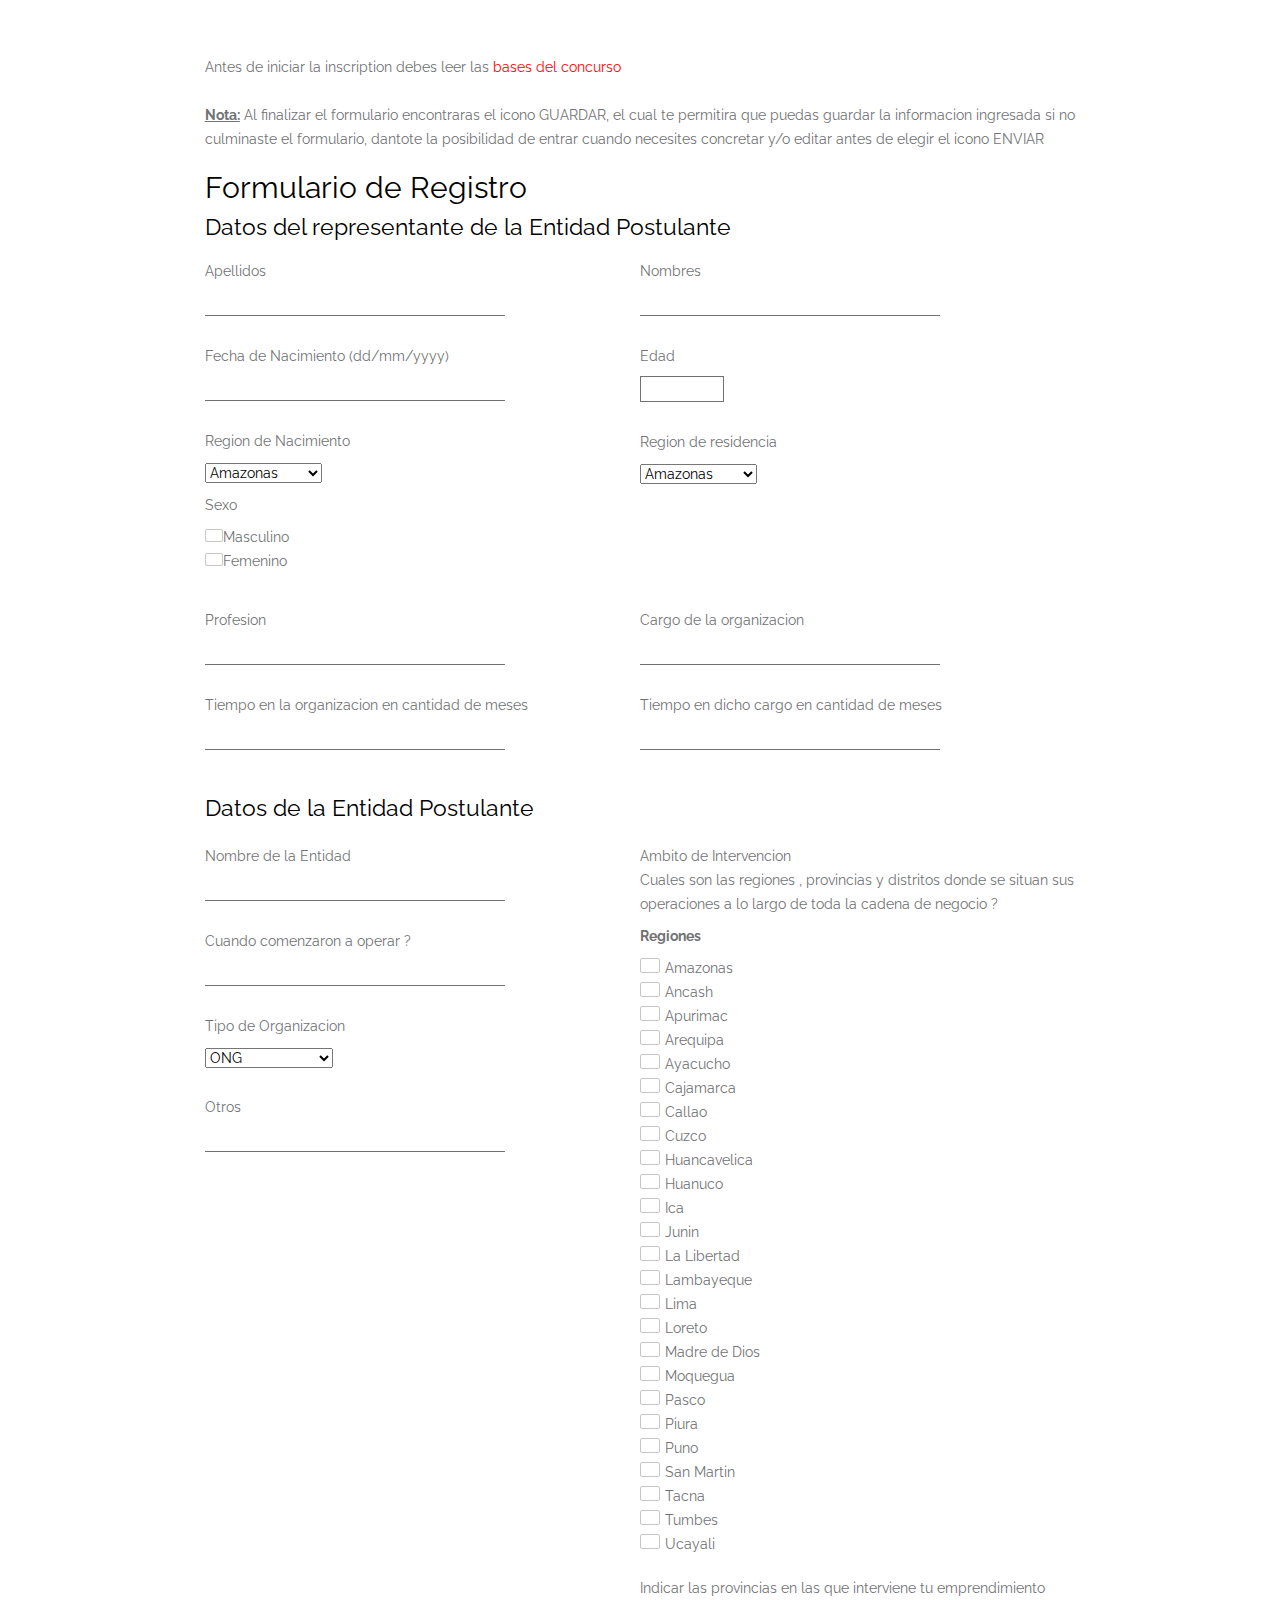
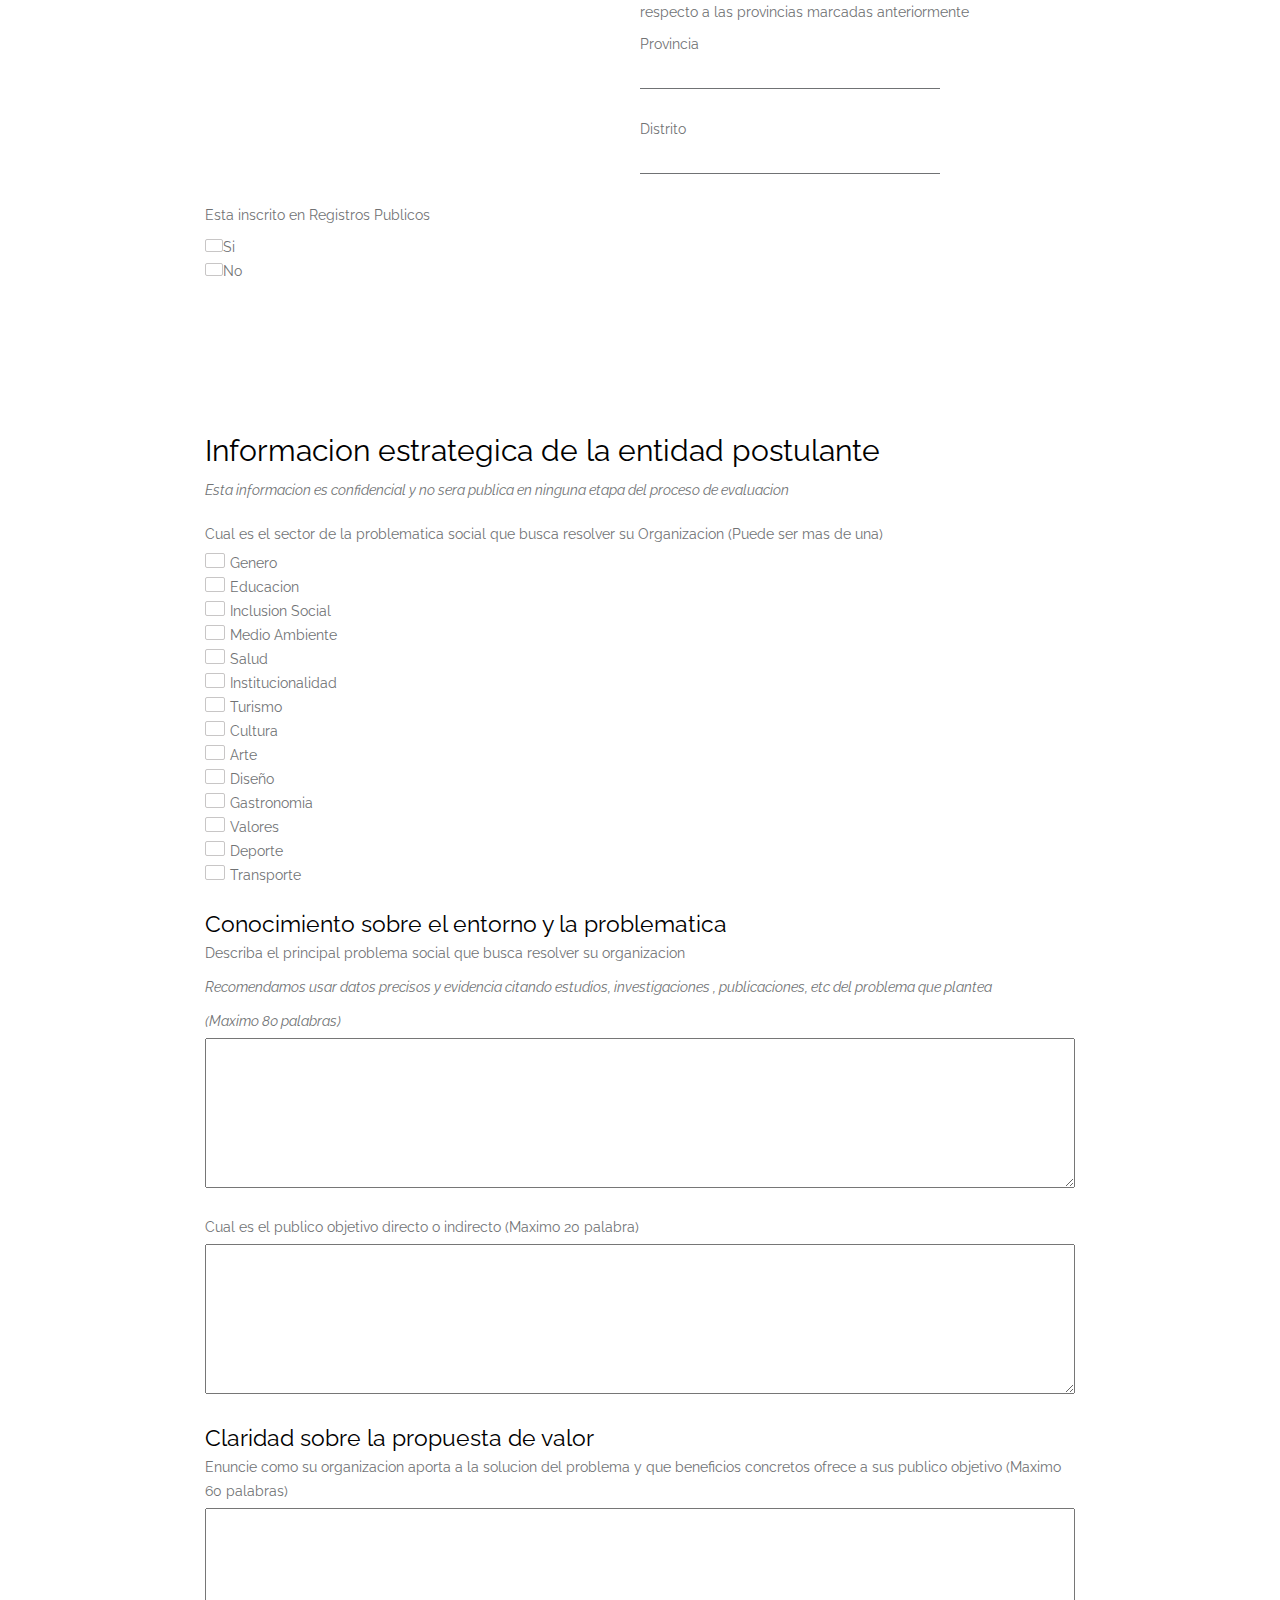
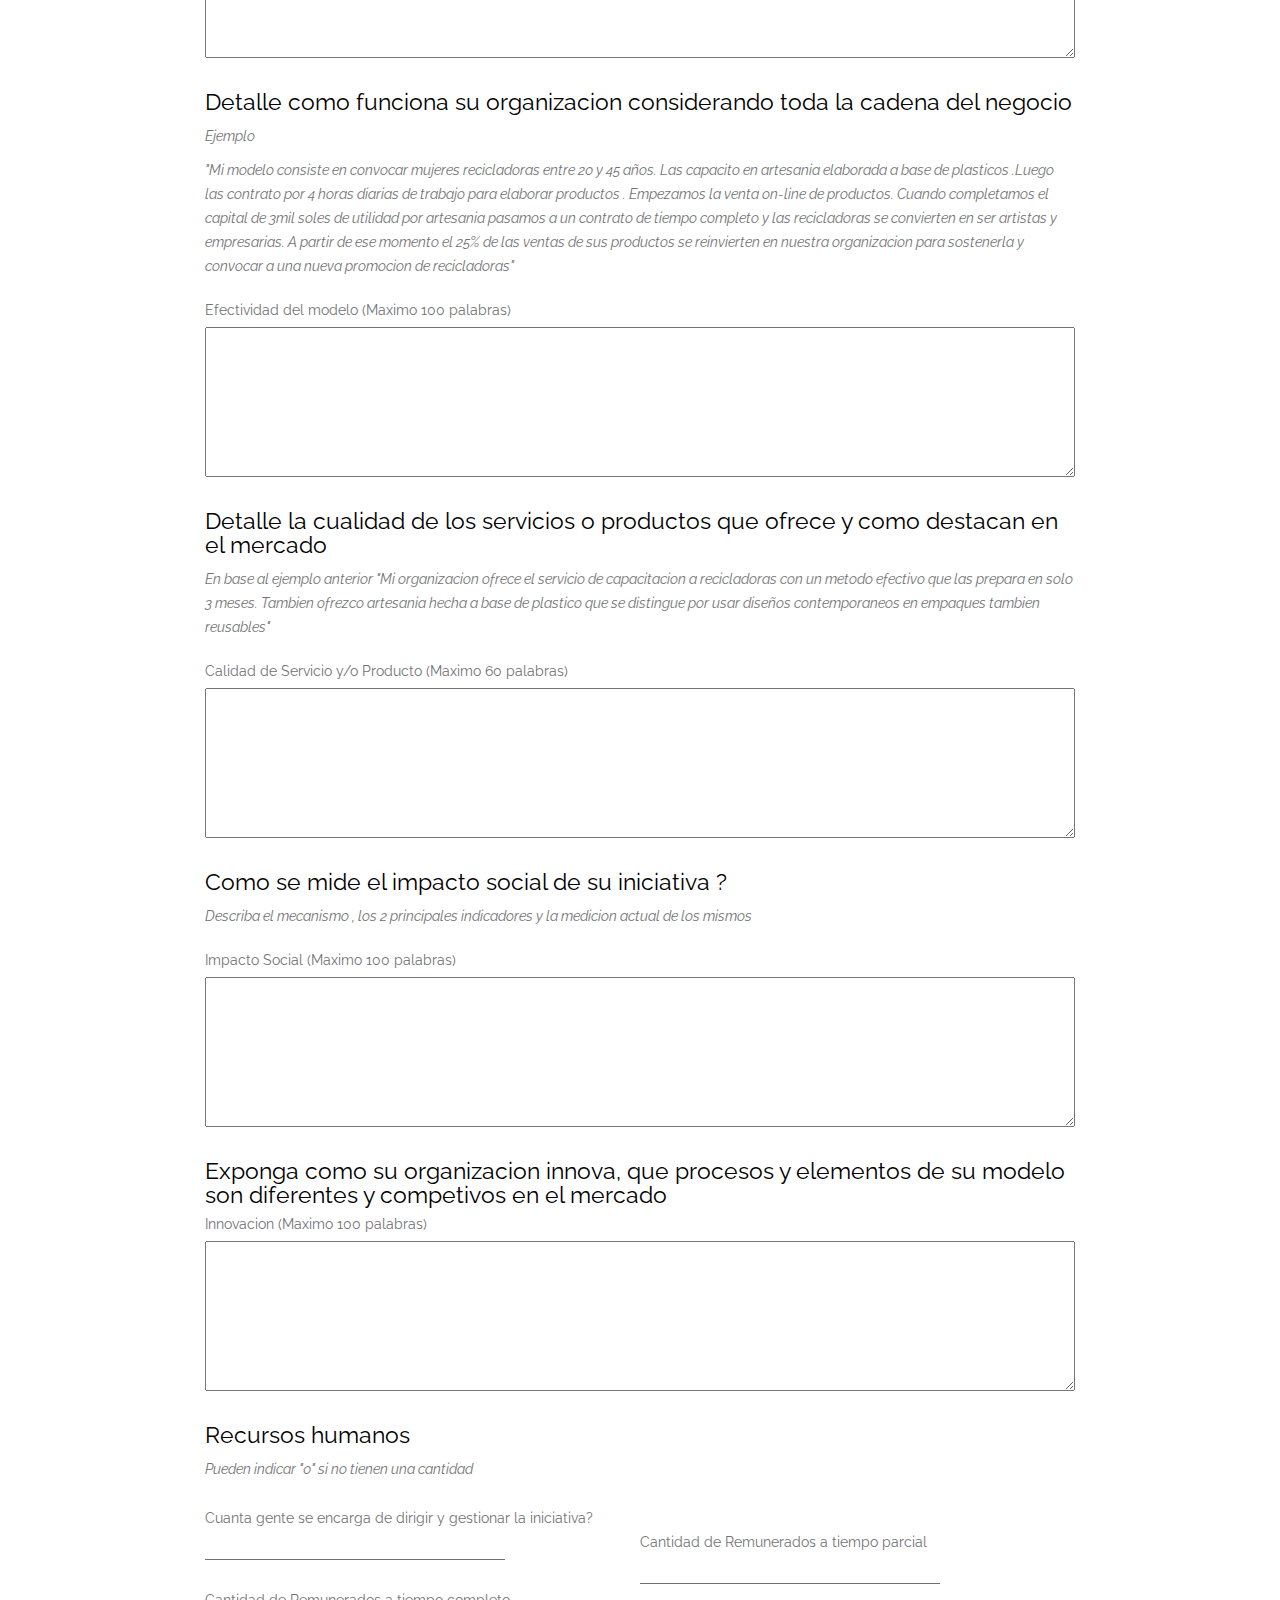
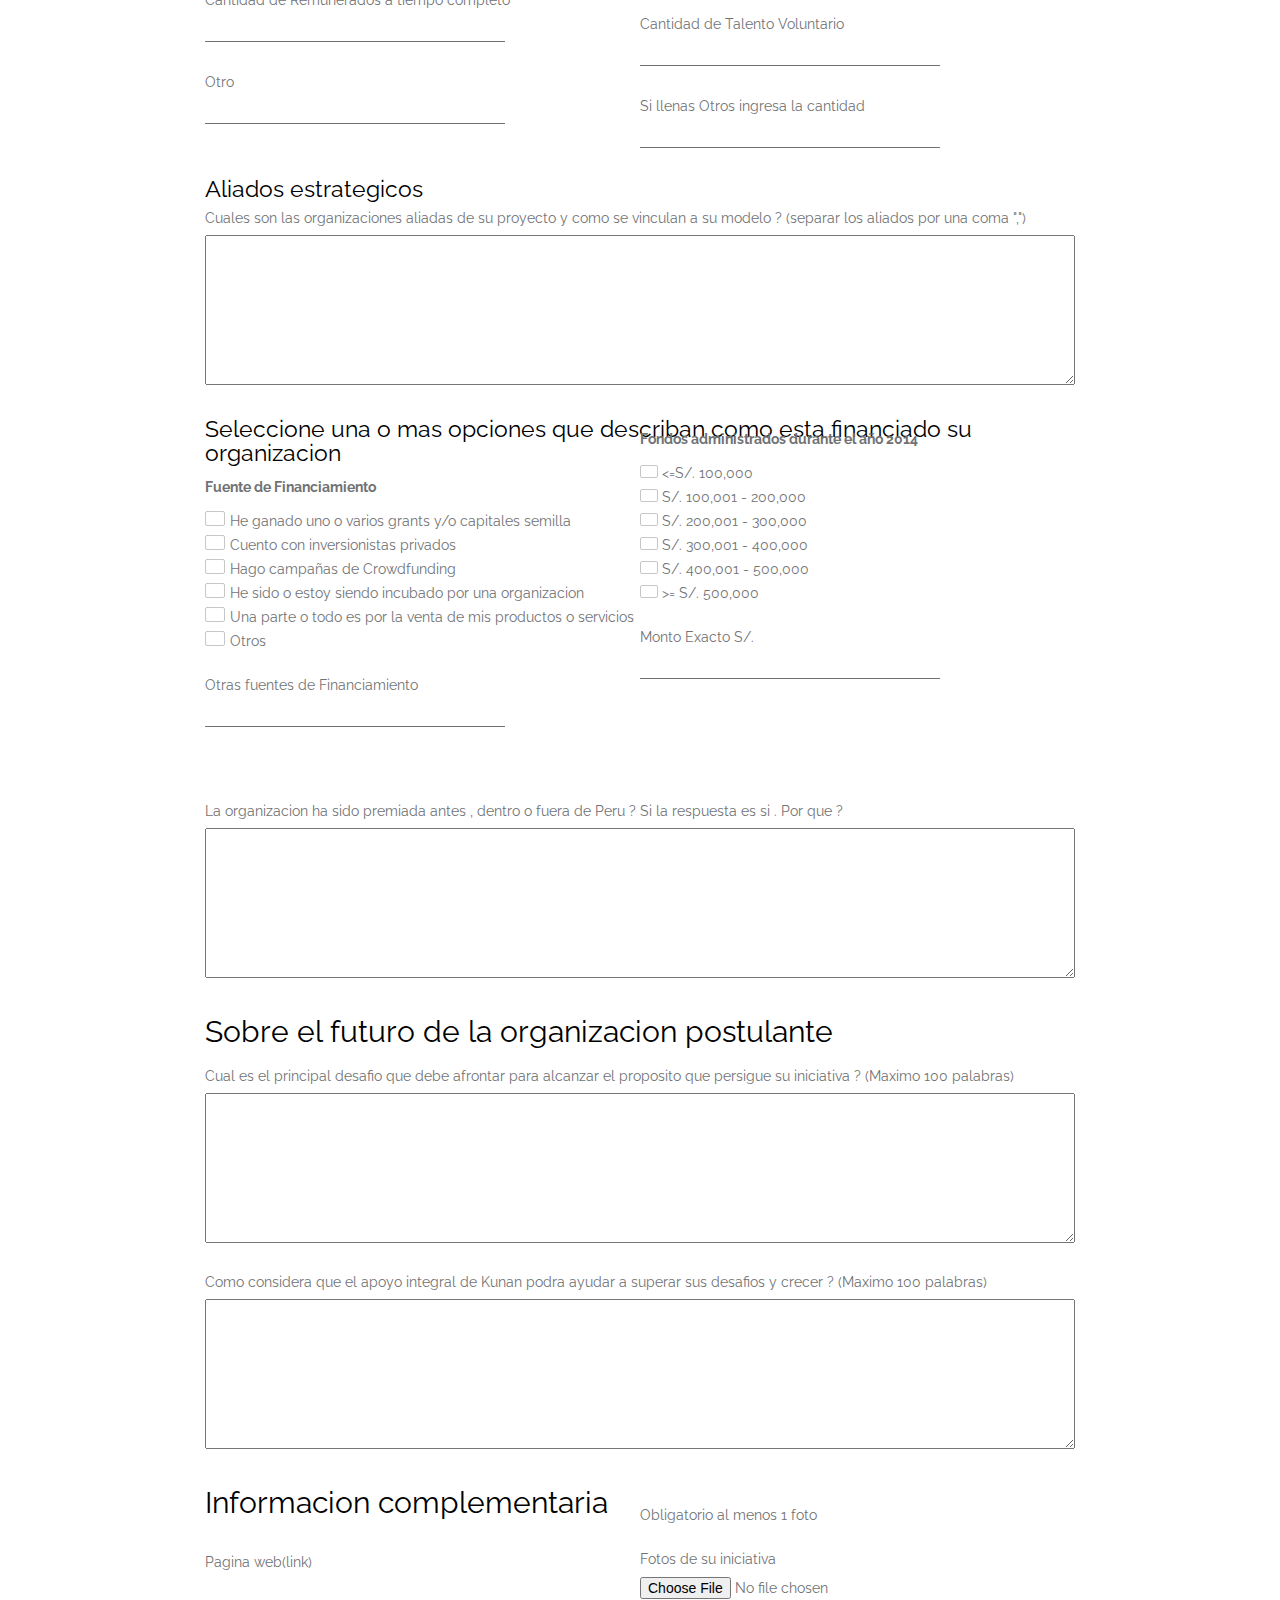
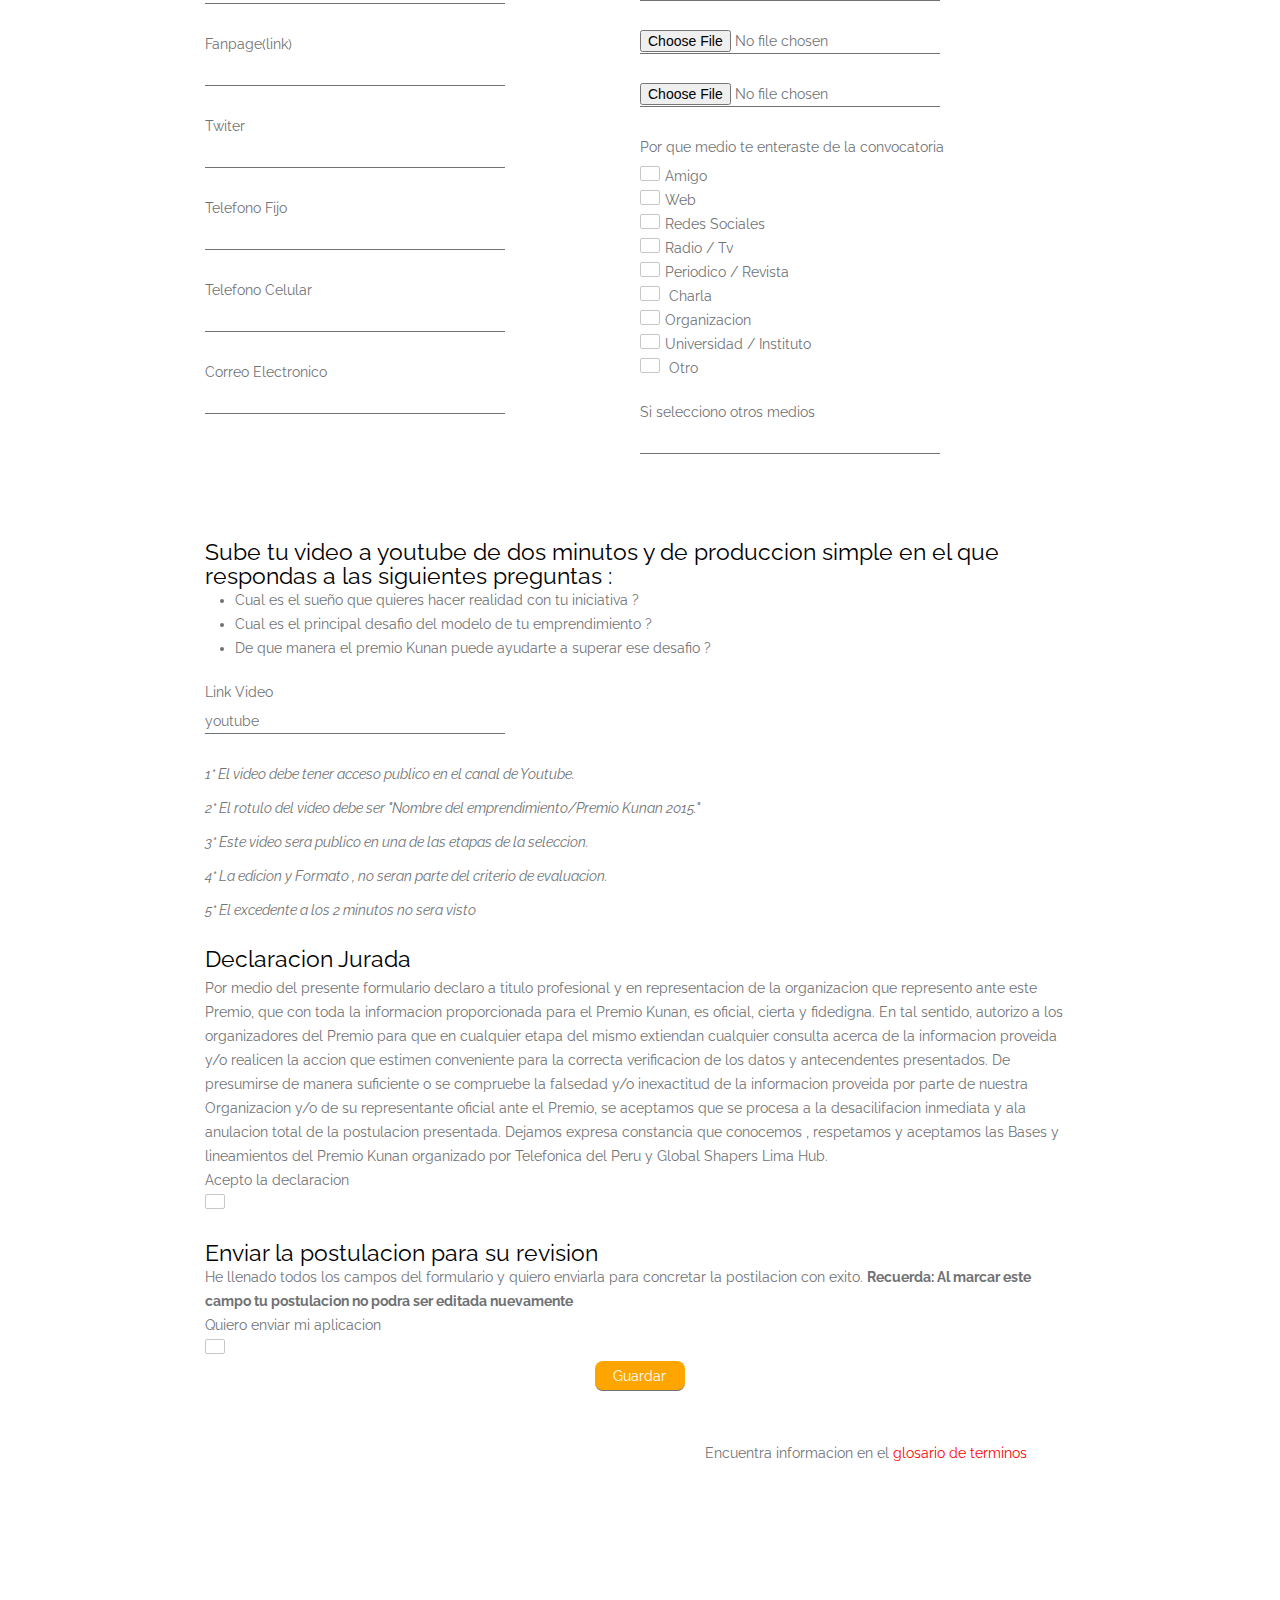
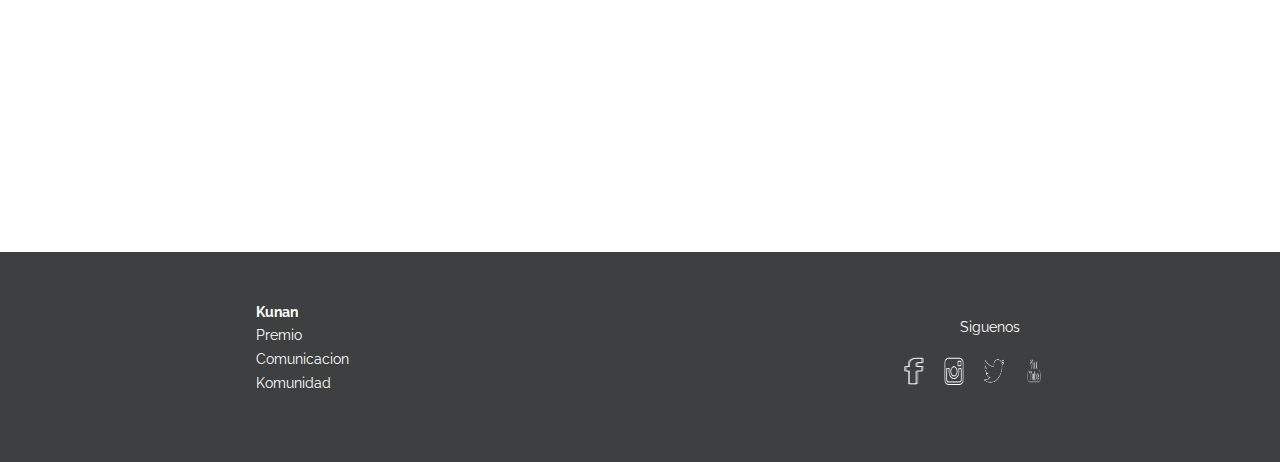
==== commit 3674c818: "maqueta" ====
--- a/index.html
+++ b/index.html
@@ -27,7 +27,7 @@
         <h3>Datos del representante de la Entidad Postulante</h3>
         <div class="izquierda">
             <label for="Apellidos">Apellidos</label>
-            <input type="text" id="Apellidos"  >
+            <input type="text" id="Apellidos"  pattern="">
             <label for="nacimiento">Fecha de Nacimiento (dd/mm/yyyy)</label>
             <input type="text" id="nacimiento" value="" >
             <label for="region">Region de Nacimiento</label>
@@ -68,7 +68,7 @@
         </div>
         <div class="derecha">
             <label for="nombres">Nombres</label>
-            <input type="text">
+            <input type="text" required="" pattern="([A-Z]){1}[a-z]+[\s]([A-Z]){1}[a-z]+">
             <label for="edad">Edad</label>
             <input type="number" name="quantity" min="1" max="5">
             <label for="residencia">Region de residencia</label>
@@ -332,9 +332,9 @@
         <h3>Enviar la postulacion para su revision</h3>
         <p>He llenado todos los campos del formulario y quiero enviarla para concretar la postilacion con exito. <span> Recuerda: Al marcar este campo tu postulacion no podra ser editada nuevamente</span></p>
         <p>Quiero enviar mi aplicacion</p>
-        <input type="checkbox" name="" value="">
-        <input type="submit" name="" id="Guardar">
-        <p id="glosario">Encuentra informacion en el <span>glosario de terminos</span></p>
+        <input type="checkbox" name="" value="" id="enviar">
+        <input type="submit" name="" id="Guardar" value="Guardar">
+              <p id="glosario">Encuentra informacion en el <span>glosario de terminos</span></p>
     </section>
 
 
